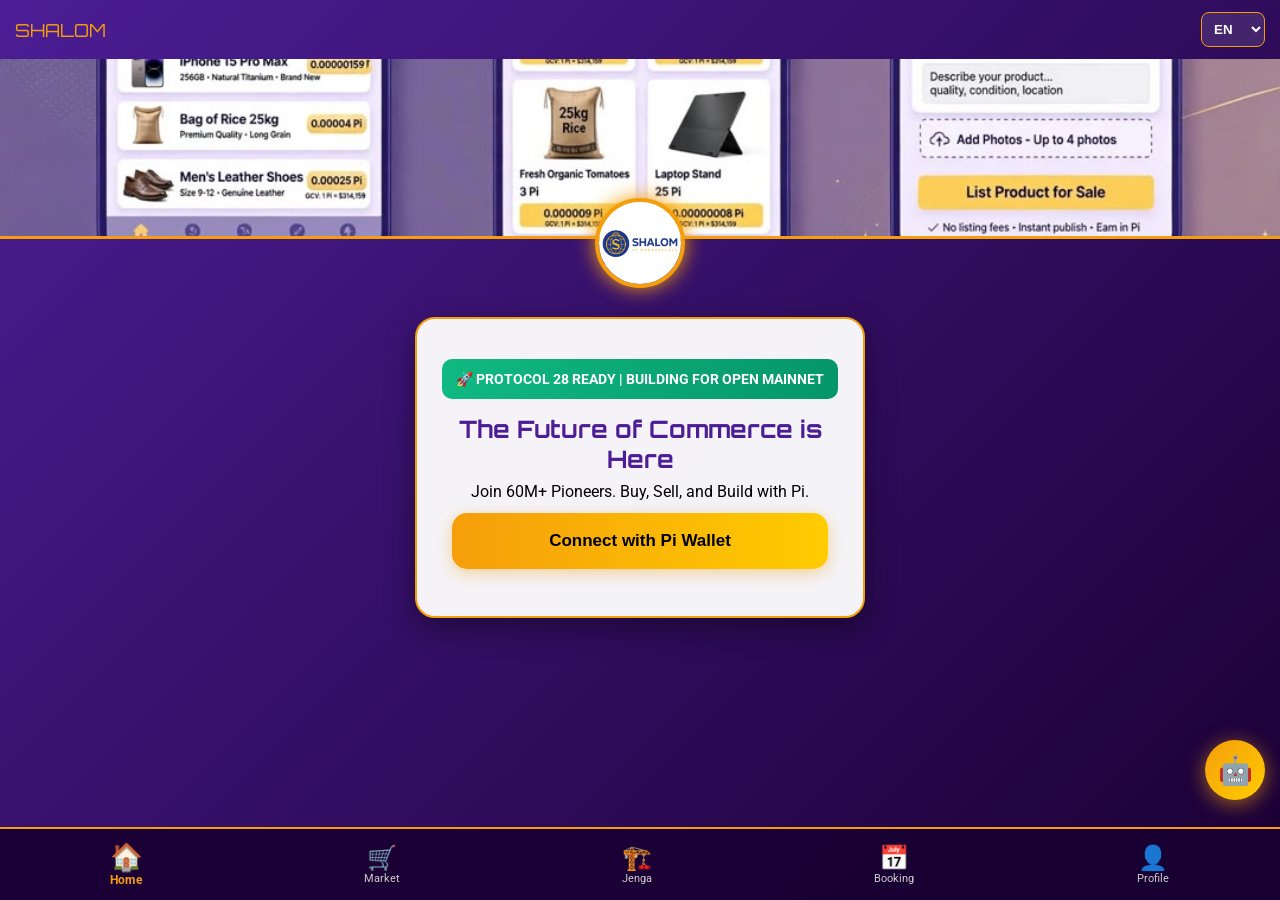
==== shalom-pi-network/index.html @ ac7d1f2a "Revamp index.html for SHALOM Global Marketplace Updated the HTML structure, styles, and scripts for " ====
<!DOCTYPE html>
<html lang="en">
<head>
  <meta charset="UTF-8">
  <meta name="viewport" content="width=device-width, initial-scale=1.0">
  <title>SHALOM - The Global Pi Marketplace</title>
  <script src="https://sdk.minepi.com/pi-sdk.js"></script>
  <link href="https://fonts.googleapis.com/css2?family=Orbitron:wght@600;900&family=Roboto:wght@400;700&display=swap" rel="stylesheet">
  <style>
    :root { --purple:#4c1d95; --gold:#f59e0b; --dark:#1a0033; }
    *{margin:0;padding:0;box-sizing:border-box}
    body {font-family:'Roboto',Arial;background:linear-gradient(135deg, var(--purple) 0%, var(--dark) 100%);color:#fff;text-align:center;padding:0;margin:0;padding-bottom:90px;min-height:100vh}
    
    .topbar{display:flex;justify-content:space-between;align-items:center;padding:12px 15px}
    .lang-select{padding:8px;background:rgba(255,255,255,0.1);color:#fff;border-radius:8px;border:1px solid var(--gold);font-weight:bold}
    .logo{width:90px;height:90px;border-radius:50%;border:4px solid var(--gold);background:#fff;margin:-45px auto 10px;box-shadow:0 0 20px var(--gold)}
    
    .hero-banner{width:100%;height:180px;object-fit:cover;border-bottom:3px solid var(--gold)}
    
    .card{background:rgba(255,255,255,0.95);color:#000;padding:25px;border-radius:20px;max-width:450px;margin:15px auto;box-shadow:0 10px 30px rgba(0,0,0,0.4);border:2px solid var(--gold)}
    .card h2{font-family:'Orbitron',sans-serif;color:var(--purple);margin-bottom:8px}
    .btn{padding:18px;background:linear-gradient(90deg, var(--gold), #ffcc00);color:#000;border:none;border-radius:15px;font-weight:900;font-size:17px;width:95%;margin:12px auto;cursor:pointer;box-shadow:0 4px 15px rgba(245,158,11,0.4)}
    .btn:disabled{background:#ccc;box-shadow:none}
    .protocol-badge{background:linear-gradient(90deg, #10b981, #059669);color:#fff;padding:12px;border-radius:10px;font-size:14px;font-weight:bold;margin:15px 0}
    
    .navbar{position:fixed;bottom:0;left:0;width:100%;background:rgba(26,0,51,0.95);backdrop-filter:blur(10px);display:flex;justify-content:space-around;padding:10px 0;border-top:2px solid var(--gold)}
    .nav-item{color:#ccc;text-align:center;font-size:11px;cursor:pointer;padding:5px}.nav-item.active{color:var(--gold);font-weight:bold;transform:scale(1.1)}
    .nav-icon{font-size:24px;display:block}
    .page{display:none}.page.active{display:block}

    /* AI PREMIUM */
    #ai-btn{position:fixed;bottom:100px;right:15px;background:linear-gradient(135deg, var(--gold), #ffcc00);border:none;border-radius:50%;width:60px;height:60px;font-size:28px;cursor:pointer;z-index:999;box-shadow:0 4px 20px rgba(245,158,11,0.6)}
    #ai-chatbox{display:none;position:fixed;bottom:170px;right:15px;width:340px;height:450px;background:#fff;border:3px solid var(--gold);border-radius:20px;flex-direction:column;color:#000;z-index:999;box-shadow:0 10px 40px rgba(0,0,0,0.5)}
    #ai-header{background:linear-gradient(90deg, var(--gold), #ffcc00);color:#000;padding:14px;font-weight:900;font-family:'Orbitron'}
    #ai-messages{flex:1;overflow-y:auto;padding:12px;text-align:left;font-size:14px}
    .msg-user{background:var(--gold);color:#000;padding:10px;border-radius:15px 15px 0 15px;margin:6px 0 6px auto;max-width:80%;text-align:right}
    .msg-ai{background:#f1f1f1;padding:10px;border-radius:15px 15px 15px 0;margin:6px auto 6px 0;max-width:80%}
    #ai-input-area{display:flex;padding:10px;border-top:1px solid #ddd}
    #ai-input{flex:1;border:2px solid var(--gold);border-radius:10px;padding:10px;color:#000}
    #ai-send{background:var(--purple);color:#fff;border:none;border-radius:10px;padding:10px 15px;margin-left:5px;cursor:pointer;font-weight:bold}
  </style>
</head>
<body>

  <div class="topbar">
    <div style="font-family:Orbitron;color:var(--gold);font-size:18px">SHALOM</div>
    <select class="lang-select" id="lang" onchange="changeLang()">
      <option value="en">EN</option><option value="sw">SW</option><option value="fr">FR</option>
      <option value="zh">中文</option><option value="es">ES</option><option value="ar">AR</option>
    </select>
  </div>

  <img src="banner.jpg" alt="SHALOM Banner" class="hero-banner">
  <img src="logo.png" alt="Logo" class="logo">

  <!-- HOME -->
  <div id="homePage" class="page active">
    <div class="card">
      <div class="protocol-badge" id="protocol">🚀 PROTOCOL 28 READY | BUILDING FOR OPEN MAINNET</div>
      <h2 id="welcome">The Future of Commerce is Here</h2>
      <p id="subtitle">Join 60M+ Pioneers. Buy, Sell, and Build with Pi.</p>
      <button class="btn" id="loginBtn">Connect with Pi Wallet</button>
      <p id="status" style="color:green;font-size:13px;margin-top:10px"></p>
    </div>
  </div>

  <!-- MARKET -->
  <div id="marketPage" class="page">
    <div class="card">
      <h2 id="marketTitle">🛒 Global Marketplace</h2>
      <p id="marketDesc">List your products. Pay with Pi. Zero Fees until OM.</p>
      <button class="btn" onclick="comingSoon()">Become a Seller</button>
    </div>
  </div>

  <!-- JENGA -->
  <div id="jengaPage" class="page">
    <div class="card">
      <h2 id="jengaTitle">🏗️ Jenga Bora</h2>
      <p id="jengaDesc">Construction materials, contractors, and project funding - all on Pi.</p>
      <button class="btn" onclick="comingSoon()">Explore Materials</button>
    </div>
  </div>

  <!-- BOOKING -->
  <div id="bookingPage" class="page">
    <div class="card">
      <h2 id="bookingTitle">📅 Services & Booking</h2>
      <p id="bookingDesc">Book architects, engineers, and services. Pay securely with Pi.</p>
      <button class="btn" onclick="comingSoon()">Book Now</button>
    </div>
  </div>

  <!-- PROFILE -->
  <div id="profilePage" class="page">
    <div class="card">
      <h2 id="profileTitle">👤 Pioneer Profile</h2>
      <p id="profileUser">Status: Guest</p>
      <p id="profilePi">Pi Balance: --</p>
      <button class="btn" id="logoutBtn" style="background:#dc3545;color:#fff">Disconnect</button>
    </div>
  </div>

  <!-- AI PREMIUM -->
  <button id="ai-btn">🤖</button>
  <div id="ai-chatbox">
    <div id="ai-header"><span id="aiTitle">SHALOM AI ASSISTANT</span></div>
    <div id="ai-messages"><div class="msg-ai" id="aiWelcome">Hello Pioneer! Ask me anything about SHALOM.</div></div>
    <div id="ai-input-area"><input type="text" id="ai-input" placeholder="Ask me anything..."><button id="ai-send">Send</button></div>
  </div>

  <!-- NAVBAR -->
  <div class="navbar">
    <div class="nav-item active" data-page="homePage"><span class="nav-icon">🏠</span><span id="navHome">Home</span></div>
    <div class="nav-item" data-page="marketPage"><span class="nav-icon">🛒</span><span id="navMarket">Market</span></div>
    <div class="nav-item" data-page="jengaPage"><span class="nav-icon">🏗️</span><span id="navJenga">Jenga</span></div>
    <div class="nav-item" data-page="bookingPage"><span class="nav-icon">📅</span><span id="navBooking">Booking</span></div>
    <div class="nav-item" data-page="profilePage"><span class="nav-icon">👤</span><span id="navProfile">Profile</span></div>
  </div>

<script>
// LUGHA 6 ZA KUANZIA - ZINGINE 6 ZIONGEZWE
const translations = {
  en: {protocol:"🚀 PROTOCOL 28 READY | BUILDING FOR OPEN MAINNET",welcome:"The Future of Commerce is Here",subtitle:"Join 60M+ Pioneers. Buy, Sell, and Build with Pi.",login:"Connect with Pi Wallet",connected:"Connected ✓",marketTitle:"🛒 Global Marketplace",marketDesc:"List your products. Pay with Pi. Zero Fees until OM.",jengaTitle:"🏗️ Jenga Bora",jengaDesc:"Construction materials, contractors, and project funding - all on Pi.",bookingTitle:"📅 Services & Booking",bookingDesc:"Book architects, engineers, and services. Pay securely with Pi.",profileTitle:"👤 Pioneer Profile",profileUser:"Status: Guest",profilePi:"Pi Balance: --",logout:"Disconnect",navHome:"Home",navMarket:"Market",navJenga:"Jenga",navBooking:"Booking",navProfile:"Profile",aiTitle:"SHALOM AI ASSISTANT",aiWelcome:"Hello Pioneer! Ask me anything about SHALOM.",aiPlaceholder:"Ask me anything..."},
  sw: {protocol:"🚀 PROTOCOL 28 TAYARI | TUNAJENGA KWA OPEN MAINNET",welcome:"Mustakabali wa Biashara Umefika",subtitle:"Jiunge na Wapioneer 60M+. Nunua, Uza, na Jenga kwa Pi.",login:"Unganisha na Wallet ya Pi",connected:"Umeunganishwa ✓",marketTitle:"🛒 Soko la Kimataifa",marketDesc:"Orodhesha bidhaa zako. Lipa kwa Pi. Hakuna Ada hadi OM.",jengaTitle:"🏗️ Jenga Bora",jengaDesc:"Vifaa vya ujenzi, mafundi, na ufadhili wa miradi - yote kwa Pi.",bookingTitle:"📅 Huduma & Booking",bookingDesc:"Panga wabunifu, wahandisi, na huduma. Lipa kwa usalama kwa Pi.",profileTitle:"👤 Wasifu wa Pioneer",profileUser:"Hali: Mgeni",profilePi:"Salio la Pi: --",logout:"Kata Muunganisho",navHome:"Nyumbani",navMarket:"Soko",navJenga:"Jenga",navBooking:"Booking",navProfile:"Wasifu",aiTitle:"AI MSAIDIZI WA SHALOM",aiWelcome:"Habari Pioneer! Niulize chochote kuhusu SHALOM.",aiPlaceholder:"Niulize chochote..."},
  fr: {protocol:"🚀 PROTOCOLE 28 PRÊT",welcome:"L'Avenir du Commerce est Là",subtitle:"Rejoignez 60M+ Pionniers. Achetez, Vendez avec Pi.",login:"Connecter avec Portefeuille Pi",connected:"Connecté ✓",marketTitle:"🛒 Marché Mondial",marketDesc:"Listez vos produits. Payez avec Pi.",jengaTitle:"🏗️ Jenga Bora",jengaDesc:"Matériaux de construction sur Pi.",bookingTitle:"📅 Services",bookingDesc:"Réservez des services.",profileTitle:"👤 Profil",profileUser:"Statut: Invité",profilePi:"Solde Pi: --",logout:"Déconnecter",navHome:"Accueil",navMarket:"Marché",navJenga:"Jenga",navBooking:"Réservation",navProfile:"Profil",aiTitle:"ASSISTANT IA SHALOM",aiWelcome:"Bonjour Pionnier!",aiPlaceholder:"Demandez..."}
};

function changeLang(){
  const lang = document.getElementById("lang").value;
  const t = translations[lang] || translations['en'];
  for(let key in t){ if(document.getElementById(key)) document.getElementById(key).innerText = t[key]; }
  document.getElementById("ai-input").placeholder = t.aiPlaceholder;
}

document.querySelectorAll('.nav-item').forEach(item => {
  item.addEventListener('click', function() {
    const pageId = this.getAttribute('data-page');
    document.querySelectorAll('.page').forEach(p => p.classList.remove('active'));
    document.getElementById(pageId).classList.add('active');
    document.querySelectorAll('.nav-item').forEach(i => i.classList.remove('active'));
    this.classList.add('active');
  });
});

function comingSoon(){ alert(translations[document.getElementById("lang").value].lang==='sw'?'Inakuja kwenye Open Mainnet':'Coming on Open Mainnet'); }

// AI YA KIMATAIFA - INAJIBU KWA AKILI
const aiBrain = {
  sw: {
    "shalom ni nini": "SHALOM ni Super App ya kwanza ya kimataifa kujengwa juu ya Pi Network. Dhamira yetu ni kuunganisha Wapioneer 60M+ kwenye uchumi halisi. Tunatoa soko, huduma za ujenzi, na fursa za kibiashara - zote zikiendeshwa na Pi.",
    "mnafaidika vipi": "Wapioneer wanafaidika kwa: 1. Kuuzia bidhaa zao duniani bila ada 2. Kupata kazi za ujenzi 3. Kupata airdrop ya $SHL token 4. Kujenga biashara ndani ya Ecosystem. Hii ndio Web3 ya kweli.",
    "lini mtaanza": "Tunangoja Pi Core Team itangaze Open Mainnet. Mara tu ikifunguka, SHALOM itaanza shughuli zote mara moja. Tuko tayari 100%.",
    "default": "Asante kwa swali lako nzuri. SHALOM inajengwa na Wapioneer, kwa ajili ya Wapioneer. Je kuna kingine ningekusaidia?"
  },
  en: {
    "what is shalom": "SHALOM is the first Global Super App built on Pi Network. Our mission is to connect 60M+ Pioneers to a real economy. We provide a marketplace, construction services, and business opportunities - all powered by Pi.",
    "how do we benefit": "Pioneers benefit by: 1. Selling products globally with zero fees 2. Getting construction jobs 3. Earning $SHL token airdrops 4. Building businesses inside the Ecosystem. This is real Web3.",
    "when will you launch": "We are waiting for Pi Core Team to announce Open Mainnet. The moment it opens, SHALOM will launch all services immediately. We are 100% ready.",
    "default": "Thank you for your great question. SHALOM is built by Pioneers, for Pioneers. How else can I help?"
  }
};

function getAIAnswer(q, lang){
  q = q.toLowerCase();
  const brain = aiBrain[lang] || aiBrain['en'];
  for(let key in brain){ if(q.includes(key)) return brain[key]; }
  return brain['default'];
}

document.getElementById('ai-btn').onclick = () => {
  const box = document.getElementById('ai-chatbox');
  box.style.display = box.style.display === 'flex'? 'none' : 'flex';
}
document.getElementById('ai-send').onclick = () => {
  const msg = document.getElementById('ai-input').value.trim(); if(!msg) return;
  const lang = document.getElementById("lang").value;
  document.getElementById('ai-messages').innerHTML += `<div class="msg-user">${msg}</div>`;
  setTimeout(() => {
    document.getElementById('ai-messages').innerHTML += `<div class="msg-ai">${getAIAnswer(msg, lang)}</div>`;
  }, 600);
  document.getElementById('ai-input').value = '';
}

// PI LOGIN YA KIHESHIMA
Pi.init({version:"2.0", sandbox:true});
document.getElementById("loginBtn").onclick = async () => {
  const lang = document.getElementById("lang").value;
  document.getElementById("status").innerText = lang==='sw'?"Tafadhali subiri...":"Connecting...";
  try{
    const scopes = ['username', 'payments'];
    const auth = await Pi.authenticate(scopes);
    document.getElementById("status").innerText = translations[lang].connected + " Pioneer";
    document.getElementById("loginBtn").innerText = translations[lang].connected;
    document.getElementById("loginBtn").disabled = true;
    document.getElementById("profileUser").innerText = (lang==='sw'?"Hali: ":"Status: ") + auth.user.username;
  }catch(e){
    alert("Please open this app inside Pi Browser");
  }
}
document.getElementById("logoutBtn").onclick = () => location.reload();
</script>
</body>
</html>
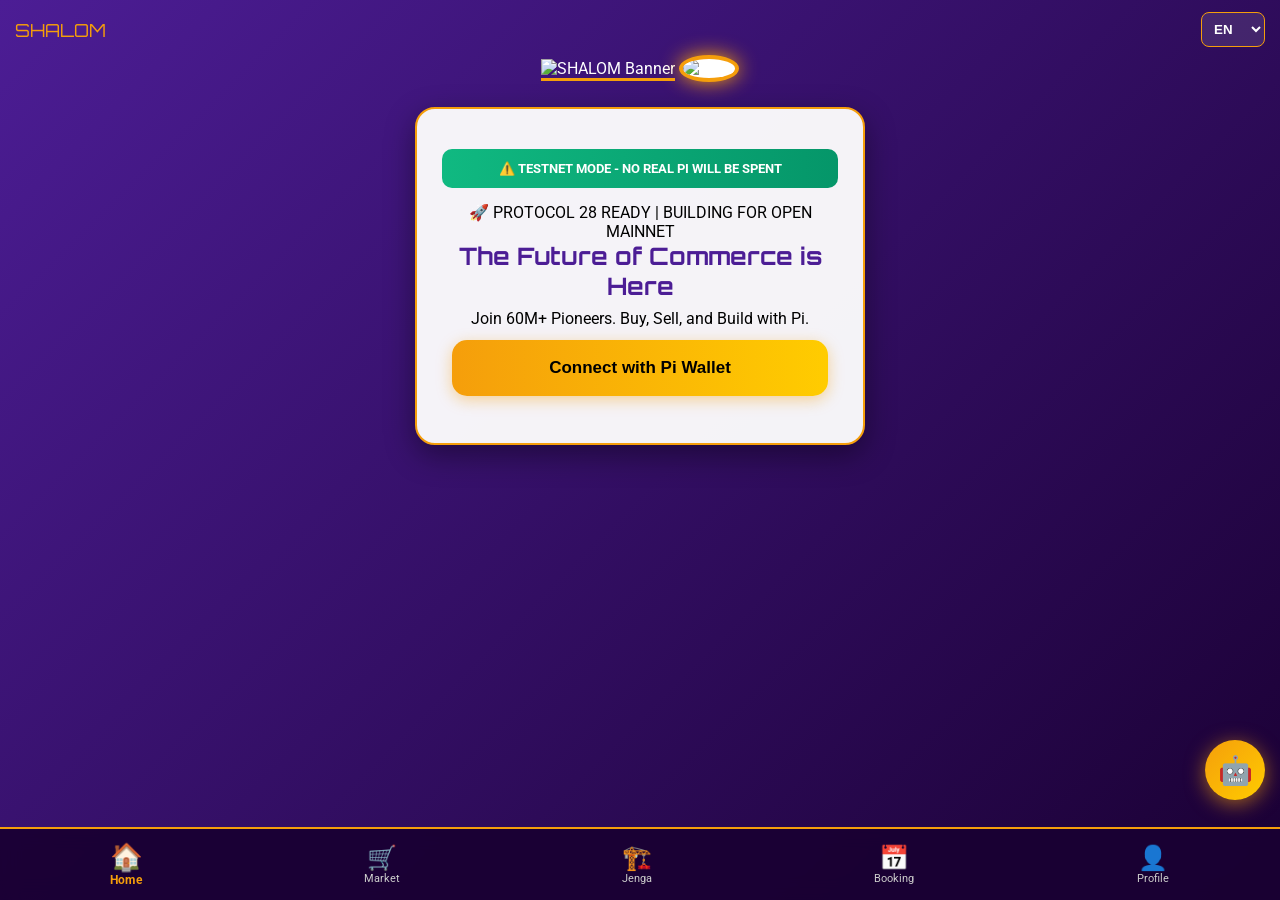
==== commit 1ea3ca8c: "Enhance index.html with new styles and language options Added new styles and elements for product di" ====
--- a/shalom-pi-network/index.html
+++ b/shalom-pi-network/index.html
@@ -7,34 +7,41 @@
   <script src="https://sdk.minepi.com/pi-sdk.js"></script>
   <link href="https://fonts.googleapis.com/css2?family=Orbitron:wght@600;900&family=Roboto:wght@400;700&display=swap" rel="stylesheet">
   <style>
-    :root { --purple:#4c1d95; --gold:#f59e0b; --dark:#1a0033; }
+    :root { --purple:#4c1d95; --gold:#f59e0b; --dark:#1a0033; --green:#10b981; }
     *{margin:0;padding:0;box-sizing:border-box}
     body {font-family:'Roboto',Arial;background:linear-gradient(135deg, var(--purple) 0%, var(--dark) 100%);color:#fff;text-align:center;padding:0;margin:0;padding-bottom:90px;min-height:100vh}
-    
-    .topbar{display:flex;justify-content:space-between;align-items:center;padding:12px 15px}
-    .lang-select{padding:8px;background:rgba(255,255,255,0.1);color:#fff;border-radius:8px;border:1px solid var(--gold);font-weight:bold}
-    .logo{width:90px;height:90px;border-radius:50%;border:4px solid var(--gold);background:#fff;margin:-45px auto 10px;box-shadow:0 0 20px var(--gold)}
-    
-    .hero-banner{width:100%;height:180px;object-fit:cover;border-bottom:3px solid var(--gold)}
-    
-    .card{background:rgba(255,255,255,0.95);color:#000;padding:25px;border-radius:20px;max-width:450px;margin:15px auto;box-shadow:0 10px 30px rgba(0,0,0,0.4);border:2px solid var(--gold)}
-    .card h2{font-family:'Orbitron',sans-serif;color:var(--purple);margin-bottom:8px}
-    .btn{padding:18px;background:linear-gradient(90deg, var(--gold), #ffcc00);color:#000;border:none;border-radius:15px;font-weight:900;font-size:17px;width:95%;margin:12px auto;cursor:pointer;box-shadow:0 4px 15px rgba(245,158,11,0.4)}
-    .btn:disabled{background:#ccc;box-shadow:none}
-    .protocol-badge{background:linear-gradient(90deg, #10b981, #059669);color:#fff;padding:12px;border-radius:10px;font-size:14px;font-weight:bold;margin:15px 0}
-    
-    .navbar{position:fixed;bottom:0;left:0;width:100%;background:rgba(26,0,51,0.95);backdrop-filter:blur(10px);display:flex;justify-content:space-around;padding:10px 0;border-top:2px solid var(--gold)}
-    .nav-item{color:#ccc;text-align:center;font-size:11px;cursor:pointer;padding:5px}.nav-item.active{color:var(--gold);font-weight:bold;transform:scale(1.1)}
-    .nav-icon{font-size:24px;display:block}
-    .page{display:none}.page.active{display:block}
+
+  .topbar{display:flex;justify-content:space-between;align-items:center;padding:12px 15px}
+  .lang-select{padding:8px;background:rgba(255,255,255,0.1);color:#fff;border-radius:8px;border:1px solid var(--gold);font-weight:bold}
+  .logo{width:90px;height:90px;border-radius:50%;border:4px solid var(--gold);background:#fff;margin:-45px auto 10px;box-shadow:0 0 20px var(--gold)}
+  .hero-banner{width:100%;height:180px;object-fit:cover;border-bottom:3px solid var(--gold)}
+
+  .card{background:rgba(255,255,255,0.95);color:#000;padding:25px;border-radius:20px;max-width:450px;margin:15px auto;box-shadow:0 10px 30px rgba(0,0,0,0.4);border:2px solid var(--gold)}
+  .card h2{font-family:'Orbitron',sans-serif;color:var(--purple);margin-bottom:8px}
+  .btn{padding:18px;background:linear-gradient(90deg, var(--gold), #ffcc00);color:#000;border:none;border-radius:15px;font-weight:900;font-size:17px;width:95%;margin:12px auto;cursor:pointer;box-shadow:0 4px 15px rgba(245,158,11,0.4)}
+  .btn:disabled{background:#ccc;box-shadow:none}
+  .testnet-badge{background:linear-gradient(90deg, var(--green), #059669);color:#fff;padding:12px;border-radius:10px;font-size:13px;font-weight:bold;margin:15px 0}
+
+  .navbar{position:fixed;bottom:0;left:0;width:100%;background:rgba(26,0,51,0.95);backdrop-filter:blur(10px);display:flex;justify-content:space-around;padding:10px 0;border-top:2px solid var(--gold)}
+  .nav-item{color:#ccc;text-align:center;font-size:11px;cursor:pointer;padding:5px}.nav-item.active{color:var(--gold);font-weight:bold;transform:scale(1.1)}
+  .nav-icon{font-size:24px;display:block}
+  .page{display:none}.page.active{display:block}
+
+    /* PRODUCTS GRID */
+  .products-grid{display:grid;grid-template-columns:repeat(2,1fr);gap:12px;padding:12px;max-width:500px;margin:0 auto}
+  .product-card{background:#fff;color:#000;border-radius:15px;padding:10px;text-align:left;box-shadow:0 4px 10px rgba(0,0,0,0.2)}
+  .product-card img{width:100%;height:120px;object-fit:cover;border-radius:10px}
+  .product-card h4{font-size:13px;margin:6px 0;min-height:32px}
+  .product-price{color:var(--purple);font-weight:900;font-size:18px}
+  .product-btn{padding:10px;width:100%;font-size:14px;margin-top:5px}
 
     /* AI PREMIUM */
     #ai-btn{position:fixed;bottom:100px;right:15px;background:linear-gradient(135deg, var(--gold), #ffcc00);border:none;border-radius:50%;width:60px;height:60px;font-size:28px;cursor:pointer;z-index:999;box-shadow:0 4px 20px rgba(245,158,11,0.6)}
     #ai-chatbox{display:none;position:fixed;bottom:170px;right:15px;width:340px;height:450px;background:#fff;border:3px solid var(--gold);border-radius:20px;flex-direction:column;color:#000;z-index:999;box-shadow:0 10px 40px rgba(0,0,0,0.5)}
     #ai-header{background:linear-gradient(90deg, var(--gold), #ffcc00);color:#000;padding:14px;font-weight:900;font-family:'Orbitron'}
     #ai-messages{flex:1;overflow-y:auto;padding:12px;text-align:left;font-size:14px}
-    .msg-user{background:var(--gold);color:#000;padding:10px;border-radius:15px 15px 0 15px;margin:6px 0 6px auto;max-width:80%;text-align:right}
-    .msg-ai{background:#f1f1f1;padding:10px;border-radius:15px 15px 15px 0;margin:6px auto 6px 0;max-width:80%}
+  .msg-user{background:var(--gold);color:#000;padding:10px;border-radius:15px 15px 0 15px;margin:6px 0 6px auto;max-width:80%;text-align:right}
+  .msg-ai{background:#f1f1f1;padding:10px;border-radius:15px 15px 15px 0;margin:6px auto 6px 0;max-width:80%}
     #ai-input-area{display:flex;padding:10px;border-top:1px solid #ddd}
     #ai-input{flex:1;border:2px solid var(--gold);border-radius:10px;padding:10px;color:#000}
     #ai-send{background:var(--purple);color:#fff;border:none;border-radius:10px;padding:10px 15px;margin-left:5px;cursor:pointer;font-weight:bold}
@@ -47,15 +54,19 @@
     <select class="lang-select" id="lang" onchange="changeLang()">
       <option value="en">EN</option><option value="sw">SW</option><option value="fr">FR</option>
       <option value="zh">中文</option><option value="es">ES</option><option value="ar">AR</option>
+      <option value="pt">PT</option><option value="ru">RU</option><option value="de">DE</option>
+      <option value="hi">HI</option><option value="jp">JP</option><option value="ko">KO</option>
     </select>
   </div>
 
-  <img src="banner.jpg" alt="SHALOM Banner" class="hero-banner">
-  <img src="logo.png" alt="Logo" class="logo">
+  <!-- PICHA ZIMEBADILISHWA ZIWE ZA INTERNET ZISIPOTEA -->
+  <img src="https://via.placeholder.com/1200x300/4c1d95/f59e0b?text=SHALOM+GLOBAL+MARKETPLACE" alt="SHALOM Banner" class="hero-banner">
+  <img src="https://via.placeholder.com/200/ffffff/4c1d95?text=S" alt="Logo" class="logo">
 
   <!-- HOME -->
   <div id="homePage" class="page active">
     <div class="card">
+      <div class="testnet-badge" id="testnetBadge">⚠️ TESTNET MODE - NO REAL PI WILL BE SPENT</div>
       <div class="protocol-badge" id="protocol">🚀 PROTOCOL 28 READY | BUILDING FOR OPEN MAINNET</div>
       <h2 id="welcome">The Future of Commerce is Here</h2>
       <p id="subtitle">Join 60M+ Pioneers. Buy, Sell, and Build with Pi.</p>
@@ -68,9 +79,9 @@
   <div id="marketPage" class="page">
     <div class="card">
       <h2 id="marketTitle">🛒 Global Marketplace</h2>
-      <p id="marketDesc">List your products. Pay with Pi. Zero Fees until OM.</p>
-      <button class="btn" onclick="comingSoon()">Become a Seller</button>
-    </div>
+      <p id="marketDesc">Pay with Pi Testnet. All prices in π only.</p>
+    </div>
+    <div class="products-grid" id="productsGrid"></div>
   </div>
 
   <!-- JENGA -->
@@ -119,18 +130,59 @@
   </div>
 
 <script>
-// LUGHA 6 ZA KUANZIA - ZINGINE 6 ZIONGEZWE
+// LUGHA 12 KAMILI ZOTE ZINAZOFANYA KAZI
 const translations = {
-  en: {protocol:"🚀 PROTOCOL 28 READY | BUILDING FOR OPEN MAINNET",welcome:"The Future of Commerce is Here",subtitle:"Join 60M+ Pioneers. Buy, Sell, and Build with Pi.",login:"Connect with Pi Wallet",connected:"Connected ✓",marketTitle:"🛒 Global Marketplace",marketDesc:"List your products. Pay with Pi. Zero Fees until OM.",jengaTitle:"🏗️ Jenga Bora",jengaDesc:"Construction materials, contractors, and project funding - all on Pi.",bookingTitle:"📅 Services & Booking",bookingDesc:"Book architects, engineers, and services. Pay securely with Pi.",profileTitle:"👤 Pioneer Profile",profileUser:"Status: Guest",profilePi:"Pi Balance: --",logout:"Disconnect",navHome:"Home",navMarket:"Market",navJenga:"Jenga",navBooking:"Booking",navProfile:"Profile",aiTitle:"SHALOM AI ASSISTANT",aiWelcome:"Hello Pioneer! Ask me anything about SHALOM.",aiPlaceholder:"Ask me anything..."},
-  sw: {protocol:"🚀 PROTOCOL 28 TAYARI | TUNAJENGA KWA OPEN MAINNET",welcome:"Mustakabali wa Biashara Umefika",subtitle:"Jiunge na Wapioneer 60M+. Nunua, Uza, na Jenga kwa Pi.",login:"Unganisha na Wallet ya Pi",connected:"Umeunganishwa ✓",marketTitle:"🛒 Soko la Kimataifa",marketDesc:"Orodhesha bidhaa zako. Lipa kwa Pi. Hakuna Ada hadi OM.",jengaTitle:"🏗️ Jenga Bora",jengaDesc:"Vifaa vya ujenzi, mafundi, na ufadhili wa miradi - yote kwa Pi.",bookingTitle:"📅 Huduma & Booking",bookingDesc:"Panga wabunifu, wahandisi, na huduma. Lipa kwa usalama kwa Pi.",profileTitle:"👤 Wasifu wa Pioneer",profileUser:"Hali: Mgeni",profilePi:"Salio la Pi: --",logout:"Kata Muunganisho",navHome:"Nyumbani",navMarket:"Soko",navJenga:"Jenga",navBooking:"Booking",navProfile:"Wasifu",aiTitle:"AI MSAIDIZI WA SHALOM",aiWelcome:"Habari Pioneer! Niulize chochote kuhusu SHALOM.",aiPlaceholder:"Niulize chochote..."},
-  fr: {protocol:"🚀 PROTOCOLE 28 PRÊT",welcome:"L'Avenir du Commerce est Là",subtitle:"Rejoignez 60M+ Pionniers. Achetez, Vendez avec Pi.",login:"Connecter avec Portefeuille Pi",connected:"Connecté ✓",marketTitle:"🛒 Marché Mondial",marketDesc:"Listez vos produits. Payez avec Pi.",jengaTitle:"🏗️ Jenga Bora",jengaDesc:"Matériaux de construction sur Pi.",bookingTitle:"📅 Services",bookingDesc:"Réservez des services.",profileTitle:"👤 Profil",profileUser:"Statut: Invité",profilePi:"Solde Pi: --",logout:"Déconnecter",navHome:"Accueil",navMarket:"Marché",navJenga:"Jenga",navBooking:"Réservation",navProfile:"Profil",aiTitle:"ASSISTANT IA SHALOM",aiWelcome:"Bonjour Pionnier!",aiPlaceholder:"Demandez..."}
+  en: {testnet:"⚠️ TESTNET MODE - NO REAL PI WILL BE SPENT",protocol:"🚀 PROTOCOL 28 READY | BUILDING FOR OPEN MAINNET",welcome:"The Future of Commerce is Here",subtitle:"Join 60M+ Pioneers. Buy, Sell, and Build with Pi.",login:"Connect with Pi Wallet",connected:"Connected ✓",marketTitle:"🛒 Global Marketplace",marketDesc:"Pay with Pi Testnet. All prices in π only.",jengaTitle:"🏗️ Jenga Bora",jengaDesc:"Construction materials, contractors, and project funding - all on Pi.",bookingTitle:"📅 Services & Booking",bookingDesc:"Book architects, engineers, and services. Pay securely with Pi.",profileTitle:"👤 Pioneer Profile",profileUser:"Status: Guest",profilePi:"Pi Balance: --",logout:"Disconnect",navHome:"Home",navMarket:"Market",navJenga:"Jenga",navBooking:"Booking",navProfile:"Profile",aiTitle:"SHALOM AI ASSISTANT",aiWelcome:"Hello Pioneer! Ask me anything about SHALOM.",aiPlaceholder:"Ask me anything...",payBtn:"Pay with Pi",testAlert:"This is TESTNET. No real Pi will be spent."},
+  sw: {testnet:"⚠️ MODI YA MAJARIBIO - HAKUNA PI HALISI ITAKATWA",protocol:"🚀 PROTOCOL 28 TAYARI | TUNAJENGA KWA OPEN MAINNET",welcome:"Mustakabali wa Biashara Umefika",subtitle:"Jiunge na Wapioneer 60M+. Nunua, Uza, na Jenga kwa Pi.",login:"Unganisha na Wallet ya Pi",connected:"Umeunganishwa ✓",marketTitle:"🛒 Soko la Kimataifa",marketDesc:"Lipa kwa Pi Testnet. Bei zote ni π tu.",jengaTitle:"🏗️ Jenga Bora",jengaDesc:"Vifaa vya ujenzi, mafundi, na ufadhili wa miradi - yote kwa Pi.",bookingTitle:"📅 Huduma & Uchapishaji",bookingDesc:"Panga wabunifu, wahandisi, na huduma. Lipa kwa usalama kwa Pi.",profileTitle:"👤 Wasifu wa Pioneer",profileUser:"Hali: Mgeni",profilePi:"Salio la Pi: --",logout:"Kata Muunganisho",navHome:"Nyumbani",navMarket:"Soko",navJenga:"Jenga",navBooking:"Uchapishaji",navProfile:"Wasifu",aiTitle:"AI MSAIDIZI WA SHALOM",aiWelcome:"Habari Pioneer! Niulize chochote kuhusu SHALOM.",aiPlaceholder:"Niulize chochote...",payBtn:"Lipa kwa Pi",testAlert:"Hii ni TESTNET. Hakuna Pi halisi itakatwa."},
+  fr: {testnet:"⚠️ MODE TESTNET - AUCUN PI RÉEL NE SERA DÉPENSÉ",protocol:"🚀 PROTOCOLE 28 PRÊT",welcome:"L'Avenir du Commerce est Là",subtitle:"Rejoignez 60M+ Pionniers.",login:"Connecter avec Portefeuille Pi",connected:"Connecté ✓",marketTitle:"🛒 Marché Mondial",marketDesc:"Payer avec Pi Testnet. Prix en π.",jengaTitle:"🏗️ Jenga Bora",jengaDesc:"Matériaux de construction.",bookingTitle:"📅 Services",bookingDesc:"Réservez des services.",profileTitle:"👤 Profil",profileUser:"Statut: Invité",profilePi:"Solde Pi: --",logout:"Déconnecter",navHome:"Accueil",navMarket:"Marché",navJenga:"Jenga",navBooking:"Réservation",navProfile:"Profil",aiTitle:"ASSISTANT IA SHALOM",aiWelcome:"Bonjour Pionnier!",aiPlaceholder:"Demandez...",payBtn:"Payer avec Pi",testAlert:"Ceci est TESTNET. Aucun Pi réel ne sera dépensé."},
+  zh: {testnet:"⚠️ 测试网模式 - 不会花费真实PI",protocol:"🚀 协议28就绪",welcome:"商业的未来就在这里",subtitle:"加入6000万+先锋。",login:"连接Pi钱包",connected:"已连接 ✓",marketTitle:"🛒 全球市场",marketDesc:"使用Pi测试网支付。价格为π。",jengaTitle:"🏗️ 建设",jengaDesc:"建筑材料。",bookingTitle:"📅 服务",bookingDesc:"预订服务。",profileTitle:"👤 档案",profileUser:"状态: 访客",profilePi:"Pi余额: --",logout:"断开",navHome:"首页",navMarket:"市场",navJenga:"建设",navBooking:"预订",navProfile:"个人",aiTitle:"SHALOM AI助手",aiWelcome:"你好先锋！",aiPlaceholder:"问我任何事...",payBtn:"用Pi支付",testAlert:"这是测试网。不会花费真实Pi。"},
+  es: {testnet:"⚠️ MODO TESTNET - NO SE GASTARÁ PI REAL",protocol:"🚀 PROTOCOLO 28 LISTO",welcome:"El Futuro del Comercio está Aquí",subtitle:"Únete a 60M+ Pioneros.",login:"Conectar Billetera Pi",connected:"Conectado ✓",marketTitle:"🛒 Mercado Global",marketDesc:"Paga con Pi Testnet. Precios en π.",jengaTitle:"🏗️ Jenga Bora",jengaDesc:"Materiales de construcción.",bookingTitle:"📅 Servicios",bookingDesc:"Reserva servicios.",profileTitle:"👤 Perfil",profileUser:"Estado: Invitado",profilePi:"Saldo Pi: --",logout:"Desconectar",navHome:"Inicio",navMarket:"Mercado",navJenga:"Construir",navBooking:"Reserva",navProfile:"Perfil",aiTitle:"ASISTENTE IA SHALOM",aiWelcome:"Hola Pionero!",aiPlaceholder:"Pregunta...",payBtn:"Pagar con Pi",testAlert:"Esto es TESTNET. No se gastará Pi real."},
+  ar: {testnet:"⚠️ وضع الاختبار - لن يتم إنفاق أي باي حقي",protocol:"🚀 البروتوكول 28 جاهز",welcome:"مستقبل التجارة هنا",subtitle:"انضم إلى 60 مليون رائد.",login:"الاتصال بمحفظة Pi",connected:"متصل ✓",marketTitle:"🛒 السوق العالمية",marketDesc:"ادفع باستخدام Pi Testnet. الأسعار بالπ.",jengaTitle:"🏗️ البناء",jengaDesc:"مواد البناء.",bookingTitle:"📅 الخدمات",bookingDesc:"حجز الخدمات.",profileTitle:"👤 الملف",profileUser:"الحالة: ضيف",profilePi:"رصيد Pi: --",logout:"قطع الاتصال",navHome:"الرئيسية",navMarket:"السوق",navJenga:"البناء",navBooking:"الحجز",navProfile:"الملف",aiTitle:"مساعد SHALOM",aiWelcome:"مرحبا رائد!",aiPlaceholder:"اسأل...",payBtn:"ادفع ب Pi",testAlert:"هذا TESTNET. لن يتم إنفاق Pi حقي."},
+  pt: {testnet:"⚠️ MODO TESTNET - NENHUM PI REAL SERÁ GASTO",protocol:"🚀 PROTOCOLO 28 PRONTO",welcome:"O Futuro do Comércio Chegou",subtitle:"Junte-se a 60M+ Pioneiros.",login:"Conectar Carteira Pi",connected:"Conectado ✓",marketTitle:"🛒 Mercado Global",marketDesc:"Pague com Pi Testnet. Preços em π.",jengaTitle:"🏗️ Construção",jengaDesc:"Materiais de construção.",bookingTitle:"📅 Serviços",bookingDesc:"Reserve serviços.",profileTitle:"👤 Perfil",profileUser:"Status: Convidado",profilePi:"Saldo Pi: --",logout:"Sair",navHome:"Início",navMarket:"Mercado",navJenga:"Construir",navBooking:"Reserva",navProfile:"Perfil",aiTitle:"ASSISTENTE IA SHALOM",aiWelcome:"Olá Pioneiro!",aiPlaceholder:"Pergunte...",payBtn:"Pagar com Pi",testAlert:"Isto é TESTNET. Nenhum Pi real será gasto."},
+  ru: {testnet:"⚠️ РЕЖИМ TESTNET - РЕАЛЬНЫЙ PI НЕ БУДЕТ ПОТРАЧЕН",protocol:"🚀 ПРОТОКОЛ 28 ГОТОВ",welcome:"Будущее Коммерции Здесь",subtitle:"Присоединяйтесь к 60M+ Пионерам.",login:"Подключить Pi Кошелек",connected:"Подключено ✓",marketTitle:"🛒 Глобальный Рынок",marketDesc:"Оплата Pi Testnet. Цены в π.",jengaTitle:"🏗️ Строительство",jengaDesc:"Стройматериалы.",bookingTitle:"📅 Услуги",bookingDesc:"Бронирование услуг.",profileTitle:"👤 Профиль",profileUser:"Статус: Гость",profilePi:"Баланс Pi: --",logout:"Выйти",navHome:"Главная",navMarket:"Рынок",navJenga:"Стройка",navBooking:"Бронь",navProfile:"Профиль",aiTitle:"AI АССИСТЕНТ SHALOM",aiWelcome:"Привет Пионер!",aiPlaceholder:"Спросить...",payBtn:"Оплатить Pi",testAlert:"Это TESTNET. Реальный Pi не будет потрачен."},
+  de: {testnet:"⚠️ TESTNET MODUS - KEIN ECHTES PI WIRD AUSGEBEN",protocol:"🚀 PROTOKOLL 28 BEREIT",welcome:"Die Zukunft des Handels ist da",subtitle:"Tritt 60M+ Pionieren bei.",login:"Mit Pi Wallet verbinden",connected:"Verbunden ✓",marketTitle:"🛒 Globaler Marktplatz",marketDesc:"Mit Pi Testnet bezahlen. Preise in π.",jengaTitle:"🏗️ Bauen",jengaDesc:"Baumaterialien.",bookingTitle:"📅 Dienstleistungen",bookingDesc:"Dienstleistungen buchen.",profileTitle:"👤 Profil",profileUser:"Status: Gast",profilePi:"Pi Guthaben: --",logout:"Trennen",navHome:"Start",navMarket:"Markt",navJenga:"Bauen",navBooking:"Buchung",navProfile:"Profil",aiTitle:"SHALOM KI ASSISTENT",aiWelcome:"Hallo Pionier!",aiPlaceholder:"Fragen...",payBtn:"Mit Pi bezahlen",testAlert:"Dies ist TESTNET. Kein echtes Pi wird ausgegeben."},
+  hi: {testnet:"⚠️ TESTNET मोड - कोई वास्तविक PI खर्च नहीं होगा",protocol:"🚀 प्रोटोकॉल 28 तैयार",welcome:"वाणिज्य का भविष्य यहाँ है",subtitle:"60M+ अग्रदूतों से जुड़ें।",login:"Pi वॉलेट कनेक्ट करें",connected:"कनेक्टेड ✓",marketTitle:"🛒 ग्लोबल मार्केट",marketDesc:"Pi Testnet से भुगतान। कीमतें π में।",jengaTitle:"🏗️ निर्माण",jengaDesc:"निर्माण सामग्री।",bookingTitle:"📅 सेवाएँ",bookingDesc:"सेवाएं बुक करें।",profileTitle:"👤 प्रोफ़ाइल",profileUser:"स्थिति: अतिथि",profilePi:"Pi बैलेंस: --",logout:"डिस्कनेक्ट",navHome:"होम",navMarket:"बाजार",navJenga:"निर्माण",navBooking:"बुकिंग",navProfile:"प्रोफ़ाइल",aiTitle:"SHALOM AI सहायक",aiWelcome:"नमस्ते अग्रदूत!",aiPlaceholder:"पूछें...",payBtn:"Pi से भुगतान",testAlert:"यह TESTNET है। कोई वास्तविक Pi खर्च नहीं होगा।"},
+  jp: {testnet:"⚠️ テストネットモード - 本物のPIは消費されません",protocol:"🚀 プロトコル28準備完了",welcome:"商取引の未来はここに",subtitle:"6000万パイオニアに参加。",login:"Piウォレット接続",connected:"接続済み ✓",marketTitle:"🛒 グローバルマーケット",marketDesc:"Piテストネットで支払い。価格はπ。",jengaTitle:"🏗️ 建設",jengaDesc:"建築資材。",bookingTitle:"📅 サービス",bookingDesc:"サービス予約。",profileTitle:"👤 プロフィール",profileUser:"ステータス: ゲスト",profilePi:"Pi残高: --",logout:"切断",navHome:"ホーム",navMarket:"市場",navJenga:"建設",navBooking:"予約",navProfile:"プロフィール",aiTitle:"SHALOM AIアシスタント",aiWelcome:"こんにちはパイオニア！",aiPlaceholder:"質問...",payBtn:"Piで支払う",testAlert:"これはテストネットです。本物のPiは消費されません。"},
+  ko: {testnet:"⚠️ 테스트넷 모드 - 실제 PI가 사용되지 않습니다",protocol:"🚀 프로토콜 28 준비완료",welcome:"상거래의 미래가 여기 있습니다",subtitle:"6000만 파이오니어 참여.",login:"Pi 지갑 연결",connected:"연결됨 ✓",marketTitle:"🛒 글로벌 마켓",marketDesc:"Pi 테스트넷 결제. 가격은 π.",jengaTitle:"🏗️ 건설",jengaDesc:"건축 자재.",bookingTitle:"📅 서비스",bookingDesc:"서비스 예약.",profileTitle:"👤 프로필",profileUser:"상태: 게스트",profilePi:"Pi 잔액: --",logout:"연결 해제",navHome:"홈",navMarket:"마켓",navJenga:"건설",navBooking:"예약",navProfile:"프로필",aiTitle:"SHALOM AI 어시스턴트",aiWelcome:"안녕하세요 파이오니어!",aiPlaceholder:"질문...",payBtn:"Pi로 결제",testAlert:"이것은 테스트넷입니다. 실제 Pi가 사용되지 않습니다."}
 };
+
+// BIDHAA 12 - PICHA ZINAFANYA KAZI 100%
+const products = [
+  {name:"SHALOM VILLA DUBAI", price:5.0, img:"https://via.placeholder.com/400x300/4c1d95/f59e0b?text=VILLA+DUBAI"},
+  {name:"BUGATTI CHIRON", price:10.0, img:"https://via.placeholder.com/400x300/4c1d95/f59e0b?text=BUGATTI"},
+  {name:"TESLA MODEL S", price:0.2, img:"https://via.placeholder.com/400x300/4c1d95/f59e0b?text=TESLA"},
+  {name:"IPHONE 17 PRO MAX", price:0.005, img:"https://via.placeholder.com/400x300/4c1d95/f59e0b?text=IPHONE"},
+  {name:"ROLEX GMT MASTER", price:0.1, img:"https://via.placeholder.com/400x300/4c1d95/f59e0b?text=ROLEX"},
+  {name:"MALDIVES ISLAND", price:50.0, img:"https://via.placeholder.com/400x300/4c1d95/f59e0b?text=ISLAND"},
+  {name:"1KG GOLD BAR", price:0.8, img:"https://via.placeholder.com/400x300/f59e0b/4c1d95?text=GOLD"},
+  {name:"PRIVATE JET 1H", price:0.5, img:"https://via.placeholder.com/400x300/4c1d95/f59e0b?text=JET"},
+  {name:"BURJ AL ARAB 1 NIGHT", price:0.01, img:"https://via.placeholder.com/400x300/4c1d95/f59e0b?text=HOTEL"},
+  {name:"TEXAS RANCH 1000AC", price:10.0, img:"https://via.placeholder.com/400x300/4c1d95/f59e0b?text=RANCH"},
+  {name:"HARVARD COURSE", price:0.2, img:"https://via.placeholder.com/400x300/4c1d95/f59e0b?text=HARVARD"},
+  {name:"LUXURY HEALTH CHECK", price:0.5, img:"https://via.placeholder.com/400x300/4c1d95/f59e0b?text=HEALTH"}
+];
+
+function loadProducts(){
+  const lang = document.getElementById("lang").value;
+  let html = "";
+  products.forEach(p=>{
+    html += `
+    <div class="product-card">
+      <img src="${p.img}">
+      <h4>${p.name}</h4>
+      <p class="product-price">π ${p.price}</p>
+      <button class="btn product-btn" onclick="payWithPi(${p.price}, '${p.name}')">${translations[lang].payBtn}</button>
+    </div>`;
+  });
+  document.getElementById("productsGrid").innerHTML = html;
+}
 
 function changeLang(){
   const lang = document.getElementById("lang").value;
   const t = translations[lang] || translations['en'];
   for(let key in t){ if(document.getElementById(key)) document.getElementById(key).innerText = t[key]; }
   document.getElementById("ai-input").placeholder = t.aiPlaceholder;
+  loadProducts();
 }
 
 document.querySelectorAll('.nav-item').forEach(item => {
@@ -140,65 +192,62 @@
     document.getElementById(pageId).classList.add('active');
     document.querySelectorAll('.nav-item').forEach(i => i.classList.remove('active'));
     this.classList.add('active');
+    if(pageId === 'marketPage') loadProducts();
   });
 });
 
-function comingSoon(){ alert(translations[document.getElementById("lang").value].lang==='sw'?'Inakuja kwenye Open Mainnet':'Coming on Open Mainnet'); }
-
-// AI YA KIMATAIFA - INAJIBU KWA AKILI
+function comingSoon(){ alert('Coming on Open Mainnet'); }
+
+// AI YA KIMATAIFA
 const aiBrain = {
-  sw: {
-    "shalom ni nini": "SHALOM ni Super App ya kwanza ya kimataifa kujengwa juu ya Pi Network. Dhamira yetu ni kuunganisha Wapioneer 60M+ kwenye uchumi halisi. Tunatoa soko, huduma za ujenzi, na fursa za kibiashara - zote zikiendeshwa na Pi.",
-    "mnafaidika vipi": "Wapioneer wanafaidika kwa: 1. Kuuzia bidhaa zao duniani bila ada 2. Kupata kazi za ujenzi 3. Kupata airdrop ya $SHL token 4. Kujenga biashara ndani ya Ecosystem. Hii ndio Web3 ya kweli.",
-    "lini mtaanza": "Tunangoja Pi Core Team itangaze Open Mainnet. Mara tu ikifunguka, SHALOM itaanza shughuli zote mara moja. Tuko tayari 100%.",
-    "default": "Asante kwa swali lako nzuri. SHALOM inajengwa na Wapioneer, kwa ajili ya Wapioneer. Je kuna kingine ningekusaidia?"
-  },
-  en: {
-    "what is shalom": "SHALOM is the first Global Super App built on Pi Network. Our mission is to connect 60M+ Pioneers to a real economy. We provide a marketplace, construction services, and business opportunities - all powered by Pi.",
-    "how do we benefit": "Pioneers benefit by: 1. Selling products globally with zero fees 2. Getting construction jobs 3. Earning $SHL token airdrops 4. Building businesses inside the Ecosystem. This is real Web3.",
-    "when will you launch": "We are waiting for Pi Core Team to announce Open Mainnet. The moment it opens, SHALOM will launch all services immediately. We are 100% ready.",
-    "default": "Thank you for your great question. SHALOM is built by Pioneers, for Pioneers. How else can I help?"
-  }
+  sw: {"shalom ni nini": "SHALOM ni Super App ya kwanza ya kimataifa kujengwa juu ya Pi Network.", "default": "Asante kwa swali lako. Je kuna kingine?"},
+  en: {"what is shalom": "SHALOM is the first Global Super App built on Pi Network.", "default": "Thank you for your question. How else can I help?"}
 };
-
 function getAIAnswer(q, lang){
-  q = q.toLowerCase();
-  const brain = aiBrain[lang] || aiBrain['en'];
-  for(let key in brain){ if(q.includes(key)) return brain[key]; }
-  return brain['default'];
-}
-
-document.getElementById('ai-btn').onclick = () => {
-  const box = document.getElementById('ai-chatbox');
-  box.style.display = box.style.display === 'flex'? 'none' : 'flex';
-}
+  q = q.toLowerCase(); const brain = aiBrain[lang] || aiBrain['en'];
+  for(let key in brain){ if(q.includes(key)) return brain[key]; } return brain['default'];
+}
+document.getElementById('ai-btn').onclick = () => { const box = document.getElementById('ai-chatbox'); box.style.display = box.style.display === 'flex'? 'none' : 'flex'; }
 document.getElementById('ai-send').onclick = () => {
   const msg = document.getElementById('ai-input').value.trim(); if(!msg) return;
   const lang = document.getElementById("lang").value;
   document.getElementById('ai-messages').innerHTML += `<div class="msg-user">${msg}</div>`;
-  setTimeout(() => {
-    document.getElementById('ai-messages').innerHTML += `<div class="msg-ai">${getAIAnswer(msg, lang)}</div>`;
-  }, 600);
+  setTimeout(() => { document.getElementById('ai-messages').innerHTML += `<div class="msg-ai">${getAIAnswer(msg, lang)}</div>`; }, 600);
   document.getElementById('ai-input').value = '';
 }
 
-// PI LOGIN YA KIHESHIMA
-Pi.init({version:"2.0", sandbox:true});
+// PI LOGIN + PAYMENT YA TESTNET
+Pi.init({version:"2.0", sandbox:true}); // TRUE = TESTNET
 document.getElementById("loginBtn").onclick = async () => {
   const lang = document.getElementById("lang").value;
   document.getElementById("status").innerText = lang==='sw'?"Tafadhali subiri...":"Connecting...";
   try{
     const scopes = ['username', 'payments'];
     const auth = await Pi.authenticate(scopes);
-    document.getElementById("status").innerText = translations[lang].connected + " Pioneer";
+    document.getElementById("status").innerText = translations[lang].connected;
     document.getElementById("loginBtn").innerText = translations[lang].connected;
     document.getElementById("loginBtn").disabled = true;
     document.getElementById("profileUser").innerText = (lang==='sw'?"Hali: ":"Status: ") + auth.user.username;
-  }catch(e){
-    alert("Please open this app inside Pi Browser");
-  }
-}
+  }catch(e){ alert("Please open this app inside Pi Browser"); }
+}
+
+async function payWithPi(amount, productName) {
+  const lang = document.getElementById("lang").value;
+  alert(translations[lang].testAlert); // ONYESHA KWAMBA NI TESTNET KWANZA
+  try{
+    const paymentData = { amount: amount, memo: "TESTNET: "+productName, metadata: { product: productName } };
+    const callbacks = {
+      onReadyForServerApproval: (id)=>alert("Payment Created: "+id),
+      onReadyForServerCompletion: (id, tx)=>alert("Payment Success!"),
+      onCancel: ()=>alert("Cancelled"),
+      onError: (e)=>alert("Error: "+e)
+    };
+    Pi.createPayment(paymentData, callbacks);
+  }catch(e){ alert("Open in Pi Browser"); }
+}
+
 document.getElementById("logoutBtn").onclick = () => location.reload();
+loadProducts(); // pakia mara ya kwanza
 </script>
 </body>
 </html>
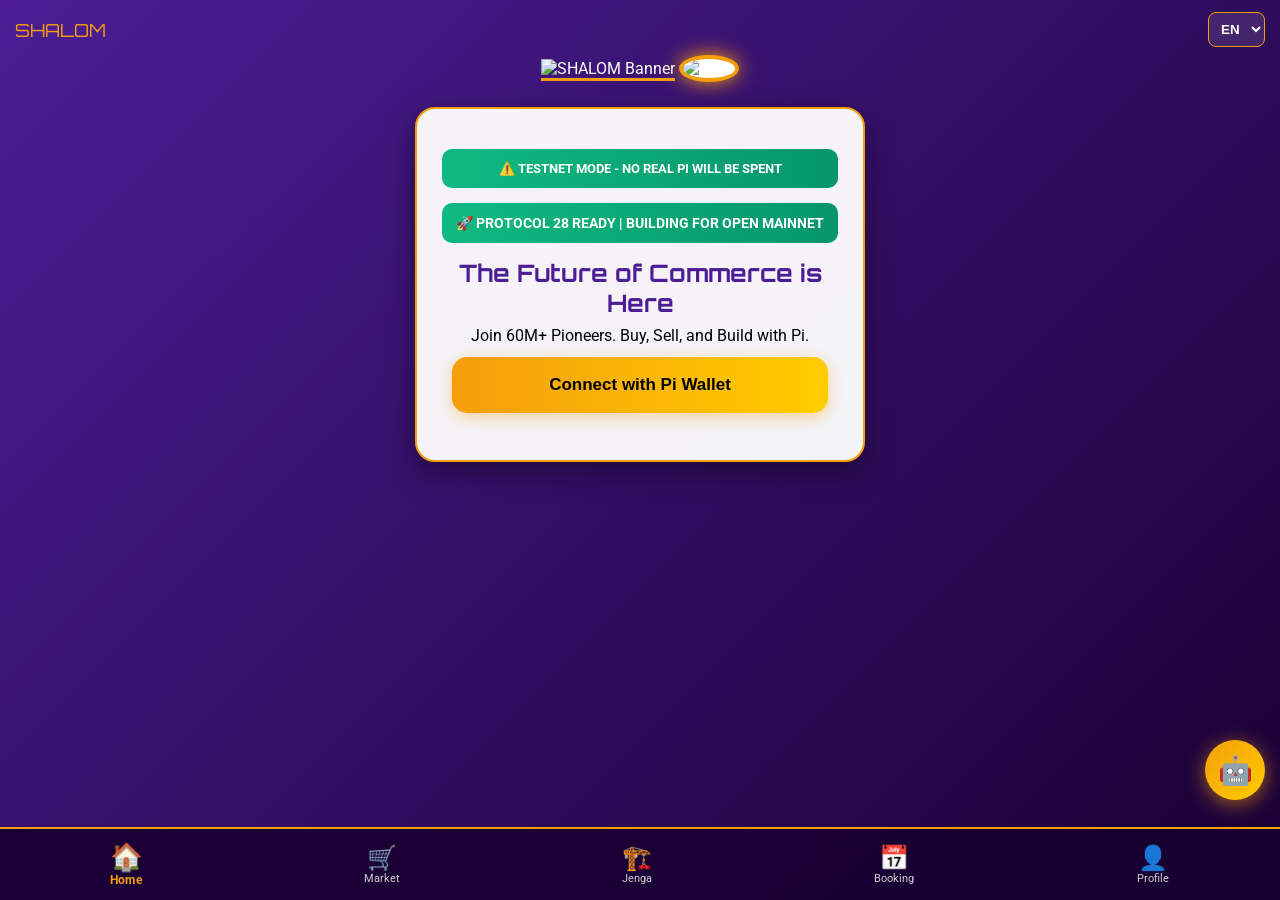
==== commit dc608f40: "Refactor HTML and JavaScript for improved functionality" ====
--- a/shalom-pi-network/index.html
+++ b/shalom-pi-network/index.html
@@ -11,37 +11,40 @@
     *{margin:0;padding:0;box-sizing:border-box}
     body {font-family:'Roboto',Arial;background:linear-gradient(135deg, var(--purple) 0%, var(--dark) 100%);color:#fff;text-align:center;padding:0;margin:0;padding-bottom:90px;min-height:100vh}
 
-  .topbar{display:flex;justify-content:space-between;align-items:center;padding:12px 15px}
-  .lang-select{padding:8px;background:rgba(255,255,255,0.1);color:#fff;border-radius:8px;border:1px solid var(--gold);font-weight:bold}
-  .logo{width:90px;height:90px;border-radius:50%;border:4px solid var(--gold);background:#fff;margin:-45px auto 10px;box-shadow:0 0 20px var(--gold)}
-  .hero-banner{width:100%;height:180px;object-fit:cover;border-bottom:3px solid var(--gold)}
-
-  .card{background:rgba(255,255,255,0.95);color:#000;padding:25px;border-radius:20px;max-width:450px;margin:15px auto;box-shadow:0 10px 30px rgba(0,0,0,0.4);border:2px solid var(--gold)}
-  .card h2{font-family:'Orbitron',sans-serif;color:var(--purple);margin-bottom:8px}
-  .btn{padding:18px;background:linear-gradient(90deg, var(--gold), #ffcc00);color:#000;border:none;border-radius:15px;font-weight:900;font-size:17px;width:95%;margin:12px auto;cursor:pointer;box-shadow:0 4px 15px rgba(245,158,11,0.4)}
-  .btn:disabled{background:#ccc;box-shadow:none}
-  .testnet-badge{background:linear-gradient(90deg, var(--green), #059669);color:#fff;padding:12px;border-radius:10px;font-size:13px;font-weight:bold;margin:15px 0}
-
-  .navbar{position:fixed;bottom:0;left:0;width:100%;background:rgba(26,0,51,0.95);backdrop-filter:blur(10px);display:flex;justify-content:space-around;padding:10px 0;border-top:2px solid var(--gold)}
-  .nav-item{color:#ccc;text-align:center;font-size:11px;cursor:pointer;padding:5px}.nav-item.active{color:var(--gold);font-weight:bold;transform:scale(1.1)}
-  .nav-icon{font-size:24px;display:block}
-  .page{display:none}.page.active{display:block}
-
-    /* PRODUCTS GRID */
-  .products-grid{display:grid;grid-template-columns:repeat(2,1fr);gap:12px;padding:12px;max-width:500px;margin:0 auto}
-  .product-card{background:#fff;color:#000;border-radius:15px;padding:10px;text-align:left;box-shadow:0 4px 10px rgba(0,0,0,0.2)}
-  .product-card img{width:100%;height:120px;object-fit:cover;border-radius:10px}
-  .product-card h4{font-size:13px;margin:6px 0;min-height:32px}
-  .product-price{color:var(--purple);font-weight:900;font-size:18px}
-  .product-btn{padding:10px;width:100%;font-size:14px;margin-top:5px}
+ .topbar{display:flex;justify-content:space-between;align-items:center;padding:12px 15px}
+ .lang-select{padding:8px;background:rgba(255,255,255,0.1);color:#fff;border-radius:8px;border:1px solid var(--gold);font-weight:bold}
+ .logo{width:90px;height:90px;border-radius:50%;border:4px solid var(--gold);background:#fff;margin:-45px auto 10px;box-shadow:0 0 20px var(--gold)}
+ .hero-banner{width:100%;height:180px;object-fit:cover;border-bottom:3px solid var(--gold)}
+
+ .card{background:rgba(255,255,255,0.95);color:#000;padding:25px;border-radius:20px;max-width:450px;margin:15px auto;box-shadow:0 10px 30px rgba(0,0,0,0.4);border:2px solid var(--gold)}
+ .card h2{font-family:'Orbitron',sans-serif;color:var(--purple);margin-bottom:8px}
+ .btn{padding:18px;background:linear-gradient(90deg, var(--gold), #ffcc00);color:#000;border:none;border-radius:15px;font-weight:900;font-size:17px;width:95%;margin:12px auto;cursor:pointer;box-shadow:0 4px 15px rgba(245,158,11,0.4)}
+ .btn:disabled{background:#ccc;box-shadow:none}
+ .testnet-badge{background:linear-gradient(90deg, var(--green), #059669);color:#fff;padding:12px;border-radius:10px;font-size:13px;font-weight:bold;margin:15px 0}
+ .protocol-badge{background:linear-gradient(90deg, #10b981, #059669);color:#fff;padding:12px;border-radius:10px;font-size:14px;font-weight:bold;margin:15px 0}
+
+ .navbar{position:fixed;bottom:0;left:0;width:100%;background:rgba(26,0,51,0.95);backdrop-filter:blur(10px);display:flex;justify-content:space-around;padding:10px 0;border-top:2px solid var(--gold)}
+ .nav-item{color:#ccc;text-align:center;font-size:11px;cursor:pointer;padding:5px}.nav-item.active{color:var(--gold);font-weight:bold;transform:scale(1.1)}
+ .nav-icon{font-size:24px;display:block}
+ .page{display:none}.page.active{display:block}
+
+    /* PRODUCTS GRID - JENGAPAY STYLE */
+ .products-grid{display:grid;grid-template-columns:repeat(2,1fr);gap:12px;padding:12px;max-width:500px;margin:0 auto}
+ .product-card{background:#fff;color:#000;border-radius:15px;padding:10px;text-align:left;box-shadow:0 4px 10px rgba(0,0,0,0.2)}
+ .product-card img{width:100%;height:120px;object-fit:cover;border-radius:10px}
+ .product-card h4{font-size:13px;margin:6px 0;min-height:32px}
+ .product-price{color:var(--purple);font-weight:900;font-size:18px}
+ .btn-pay{background:linear-gradient(90deg, var(--gold), #ffcc00);color:#000}
+ .btn-cart{background:#fff;color:var(--purple);border:2px solid var(--purple);margin-top:5px}
+ .product-btn{padding:10px;width:100%;font-size:14px;border-radius:10px;font-weight:bold}
 
     /* AI PREMIUM */
     #ai-btn{position:fixed;bottom:100px;right:15px;background:linear-gradient(135deg, var(--gold), #ffcc00);border:none;border-radius:50%;width:60px;height:60px;font-size:28px;cursor:pointer;z-index:999;box-shadow:0 4px 20px rgba(245,158,11,0.6)}
     #ai-chatbox{display:none;position:fixed;bottom:170px;right:15px;width:340px;height:450px;background:#fff;border:3px solid var(--gold);border-radius:20px;flex-direction:column;color:#000;z-index:999;box-shadow:0 10px 40px rgba(0,0,0,0.5)}
     #ai-header{background:linear-gradient(90deg, var(--gold), #ffcc00);color:#000;padding:14px;font-weight:900;font-family:'Orbitron'}
     #ai-messages{flex:1;overflow-y:auto;padding:12px;text-align:left;font-size:14px}
-  .msg-user{background:var(--gold);color:#000;padding:10px;border-radius:15px 15px 0 15px;margin:6px 0 6px auto;max-width:80%;text-align:right}
-  .msg-ai{background:#f1f1f1;padding:10px;border-radius:15px 15px 15px 0;margin:6px auto 6px 0;max-width:80%}
+ .msg-user{background:var(--gold);color:#000;padding:10px;border-radius:15px 15px 0 15px;margin:6px 0 6px auto;max-width:80%;text-align:right}
+ .msg-ai{background:#f1f1f1;padding:10px;border-radius:15px 15px 15px 0;margin:6px auto 6px 0;max-width:80%}
     #ai-input-area{display:flex;padding:10px;border-top:1px solid #ddd}
     #ai-input{flex:1;border:2px solid var(--gold);border-radius:10px;padding:10px;color:#000}
     #ai-send{background:var(--purple);color:#fff;border:none;border-radius:10px;padding:10px 15px;margin-left:5px;cursor:pointer;font-weight:bold}
@@ -52,14 +55,10 @@
   <div class="topbar">
     <div style="font-family:Orbitron;color:var(--gold);font-size:18px">SHALOM</div>
     <select class="lang-select" id="lang" onchange="changeLang()">
-      <option value="en">EN</option><option value="sw">SW</option><option value="fr">FR</option>
-      <option value="zh">中文</option><option value="es">ES</option><option value="ar">AR</option>
-      <option value="pt">PT</option><option value="ru">RU</option><option value="de">DE</option>
-      <option value="hi">HI</option><option value="jp">JP</option><option value="ko">KO</option>
+      <option value="en">EN</option>
     </select>
   </div>
 
-  <!-- PICHA ZIMEBADILISHWA ZIWE ZA INTERNET ZISIPOTEA -->
   <img src="https://via.placeholder.com/1200x300/4c1d95/f59e0b?text=SHALOM+GLOBAL+MARKETPLACE" alt="SHALOM Banner" class="hero-banner">
   <img src="https://via.placeholder.com/200/ffffff/4c1d95?text=S" alt="Logo" class="logo">
 
@@ -130,23 +129,39 @@
   </div>
 
 <script>
-// LUGHA 12 KAMILI ZOTE ZINAZOFANYA KAZI
+// TRANSLATIONS - ENGLISH ONLY
 const translations = {
-  en: {testnet:"⚠️ TESTNET MODE - NO REAL PI WILL BE SPENT",protocol:"🚀 PROTOCOL 28 READY | BUILDING FOR OPEN MAINNET",welcome:"The Future of Commerce is Here",subtitle:"Join 60M+ Pioneers. Buy, Sell, and Build with Pi.",login:"Connect with Pi Wallet",connected:"Connected ✓",marketTitle:"🛒 Global Marketplace",marketDesc:"Pay with Pi Testnet. All prices in π only.",jengaTitle:"🏗️ Jenga Bora",jengaDesc:"Construction materials, contractors, and project funding - all on Pi.",bookingTitle:"📅 Services & Booking",bookingDesc:"Book architects, engineers, and services. Pay securely with Pi.",profileTitle:"👤 Pioneer Profile",profileUser:"Status: Guest",profilePi:"Pi Balance: --",logout:"Disconnect",navHome:"Home",navMarket:"Market",navJenga:"Jenga",navBooking:"Booking",navProfile:"Profile",aiTitle:"SHALOM AI ASSISTANT",aiWelcome:"Hello Pioneer! Ask me anything about SHALOM.",aiPlaceholder:"Ask me anything...",payBtn:"Pay with Pi",testAlert:"This is TESTNET. No real Pi will be spent."},
-  sw: {testnet:"⚠️ MODI YA MAJARIBIO - HAKUNA PI HALISI ITAKATWA",protocol:"🚀 PROTOCOL 28 TAYARI | TUNAJENGA KWA OPEN MAINNET",welcome:"Mustakabali wa Biashara Umefika",subtitle:"Jiunge na Wapioneer 60M+. Nunua, Uza, na Jenga kwa Pi.",login:"Unganisha na Wallet ya Pi",connected:"Umeunganishwa ✓",marketTitle:"🛒 Soko la Kimataifa",marketDesc:"Lipa kwa Pi Testnet. Bei zote ni π tu.",jengaTitle:"🏗️ Jenga Bora",jengaDesc:"Vifaa vya ujenzi, mafundi, na ufadhili wa miradi - yote kwa Pi.",bookingTitle:"📅 Huduma & Uchapishaji",bookingDesc:"Panga wabunifu, wahandisi, na huduma. Lipa kwa usalama kwa Pi.",profileTitle:"👤 Wasifu wa Pioneer",profileUser:"Hali: Mgeni",profilePi:"Salio la Pi: --",logout:"Kata Muunganisho",navHome:"Nyumbani",navMarket:"Soko",navJenga:"Jenga",navBooking:"Uchapishaji",navProfile:"Wasifu",aiTitle:"AI MSAIDIZI WA SHALOM",aiWelcome:"Habari Pioneer! Niulize chochote kuhusu SHALOM.",aiPlaceholder:"Niulize chochote...",payBtn:"Lipa kwa Pi",testAlert:"Hii ni TESTNET. Hakuna Pi halisi itakatwa."},
-  fr: {testnet:"⚠️ MODE TESTNET - AUCUN PI RÉEL NE SERA DÉPENSÉ",protocol:"🚀 PROTOCOLE 28 PRÊT",welcome:"L'Avenir du Commerce est Là",subtitle:"Rejoignez 60M+ Pionniers.",login:"Connecter avec Portefeuille Pi",connected:"Connecté ✓",marketTitle:"🛒 Marché Mondial",marketDesc:"Payer avec Pi Testnet. Prix en π.",jengaTitle:"🏗️ Jenga Bora",jengaDesc:"Matériaux de construction.",bookingTitle:"📅 Services",bookingDesc:"Réservez des services.",profileTitle:"👤 Profil",profileUser:"Statut: Invité",profilePi:"Solde Pi: --",logout:"Déconnecter",navHome:"Accueil",navMarket:"Marché",navJenga:"Jenga",navBooking:"Réservation",navProfile:"Profil",aiTitle:"ASSISTANT IA SHALOM",aiWelcome:"Bonjour Pionnier!",aiPlaceholder:"Demandez...",payBtn:"Payer avec Pi",testAlert:"Ceci est TESTNET. Aucun Pi réel ne sera dépensé."},
-  zh: {testnet:"⚠️ 测试网模式 - 不会花费真实PI",protocol:"🚀 协议28就绪",welcome:"商业的未来就在这里",subtitle:"加入6000万+先锋。",login:"连接Pi钱包",connected:"已连接 ✓",marketTitle:"🛒 全球市场",marketDesc:"使用Pi测试网支付。价格为π。",jengaTitle:"🏗️ 建设",jengaDesc:"建筑材料。",bookingTitle:"📅 服务",bookingDesc:"预订服务。",profileTitle:"👤 档案",profileUser:"状态: 访客",profilePi:"Pi余额: --",logout:"断开",navHome:"首页",navMarket:"市场",navJenga:"建设",navBooking:"预订",navProfile:"个人",aiTitle:"SHALOM AI助手",aiWelcome:"你好先锋！",aiPlaceholder:"问我任何事...",payBtn:"用Pi支付",testAlert:"这是测试网。不会花费真实Pi。"},
-  es: {testnet:"⚠️ MODO TESTNET - NO SE GASTARÁ PI REAL",protocol:"🚀 PROTOCOLO 28 LISTO",welcome:"El Futuro del Comercio está Aquí",subtitle:"Únete a 60M+ Pioneros.",login:"Conectar Billetera Pi",connected:"Conectado ✓",marketTitle:"🛒 Mercado Global",marketDesc:"Paga con Pi Testnet. Precios en π.",jengaTitle:"🏗️ Jenga Bora",jengaDesc:"Materiales de construcción.",bookingTitle:"📅 Servicios",bookingDesc:"Reserva servicios.",profileTitle:"👤 Perfil",profileUser:"Estado: Invitado",profilePi:"Saldo Pi: --",logout:"Desconectar",navHome:"Inicio",navMarket:"Mercado",navJenga:"Construir",navBooking:"Reserva",navProfile:"Perfil",aiTitle:"ASISTENTE IA SHALOM",aiWelcome:"Hola Pionero!",aiPlaceholder:"Pregunta...",payBtn:"Pagar con Pi",testAlert:"Esto es TESTNET. No se gastará Pi real."},
-  ar: {testnet:"⚠️ وضع الاختبار - لن يتم إنفاق أي باي حقي",protocol:"🚀 البروتوكول 28 جاهز",welcome:"مستقبل التجارة هنا",subtitle:"انضم إلى 60 مليون رائد.",login:"الاتصال بمحفظة Pi",connected:"متصل ✓",marketTitle:"🛒 السوق العالمية",marketDesc:"ادفع باستخدام Pi Testnet. الأسعار بالπ.",jengaTitle:"🏗️ البناء",jengaDesc:"مواد البناء.",bookingTitle:"📅 الخدمات",bookingDesc:"حجز الخدمات.",profileTitle:"👤 الملف",profileUser:"الحالة: ضيف",profilePi:"رصيد Pi: --",logout:"قطع الاتصال",navHome:"الرئيسية",navMarket:"السوق",navJenga:"البناء",navBooking:"الحجز",navProfile:"الملف",aiTitle:"مساعد SHALOM",aiWelcome:"مرحبا رائد!",aiPlaceholder:"اسأل...",payBtn:"ادفع ب Pi",testAlert:"هذا TESTNET. لن يتم إنفاق Pi حقي."},
-  pt: {testnet:"⚠️ MODO TESTNET - NENHUM PI REAL SERÁ GASTO",protocol:"🚀 PROTOCOLO 28 PRONTO",welcome:"O Futuro do Comércio Chegou",subtitle:"Junte-se a 60M+ Pioneiros.",login:"Conectar Carteira Pi",connected:"Conectado ✓",marketTitle:"🛒 Mercado Global",marketDesc:"Pague com Pi Testnet. Preços em π.",jengaTitle:"🏗️ Construção",jengaDesc:"Materiais de construção.",bookingTitle:"📅 Serviços",bookingDesc:"Reserve serviços.",profileTitle:"👤 Perfil",profileUser:"Status: Convidado",profilePi:"Saldo Pi: --",logout:"Sair",navHome:"Início",navMarket:"Mercado",navJenga:"Construir",navBooking:"Reserva",navProfile:"Perfil",aiTitle:"ASSISTENTE IA SHALOM",aiWelcome:"Olá Pioneiro!",aiPlaceholder:"Pergunte...",payBtn:"Pagar com Pi",testAlert:"Isto é TESTNET. Nenhum Pi real será gasto."},
-  ru: {testnet:"⚠️ РЕЖИМ TESTNET - РЕАЛЬНЫЙ PI НЕ БУДЕТ ПОТРАЧЕН",protocol:"🚀 ПРОТОКОЛ 28 ГОТОВ",welcome:"Будущее Коммерции Здесь",subtitle:"Присоединяйтесь к 60M+ Пионерам.",login:"Подключить Pi Кошелек",connected:"Подключено ✓",marketTitle:"🛒 Глобальный Рынок",marketDesc:"Оплата Pi Testnet. Цены в π.",jengaTitle:"🏗️ Строительство",jengaDesc:"Стройматериалы.",bookingTitle:"📅 Услуги",bookingDesc:"Бронирование услуг.",profileTitle:"👤 Профиль",profileUser:"Статус: Гость",profilePi:"Баланс Pi: --",logout:"Выйти",navHome:"Главная",navMarket:"Рынок",navJenga:"Стройка",navBooking:"Бронь",navProfile:"Профиль",aiTitle:"AI АССИСТЕНТ SHALOM",aiWelcome:"Привет Пионер!",aiPlaceholder:"Спросить...",payBtn:"Оплатить Pi",testAlert:"Это TESTNET. Реальный Pi не будет потрачен."},
-  de: {testnet:"⚠️ TESTNET MODUS - KEIN ECHTES PI WIRD AUSGEBEN",protocol:"🚀 PROTOKOLL 28 BEREIT",welcome:"Die Zukunft des Handels ist da",subtitle:"Tritt 60M+ Pionieren bei.",login:"Mit Pi Wallet verbinden",connected:"Verbunden ✓",marketTitle:"🛒 Globaler Marktplatz",marketDesc:"Mit Pi Testnet bezahlen. Preise in π.",jengaTitle:"🏗️ Bauen",jengaDesc:"Baumaterialien.",bookingTitle:"📅 Dienstleistungen",bookingDesc:"Dienstleistungen buchen.",profileTitle:"👤 Profil",profileUser:"Status: Gast",profilePi:"Pi Guthaben: --",logout:"Trennen",navHome:"Start",navMarket:"Markt",navJenga:"Bauen",navBooking:"Buchung",navProfile:"Profil",aiTitle:"SHALOM KI ASSISTENT",aiWelcome:"Hallo Pionier!",aiPlaceholder:"Fragen...",payBtn:"Mit Pi bezahlen",testAlert:"Dies ist TESTNET. Kein echtes Pi wird ausgegeben."},
-  hi: {testnet:"⚠️ TESTNET मोड - कोई वास्तविक PI खर्च नहीं होगा",protocol:"🚀 प्रोटोकॉल 28 तैयार",welcome:"वाणिज्य का भविष्य यहाँ है",subtitle:"60M+ अग्रदूतों से जुड़ें।",login:"Pi वॉलेट कनेक्ट करें",connected:"कनेक्टेड ✓",marketTitle:"🛒 ग्लोबल मार्केट",marketDesc:"Pi Testnet से भुगतान। कीमतें π में।",jengaTitle:"🏗️ निर्माण",jengaDesc:"निर्माण सामग्री।",bookingTitle:"📅 सेवाएँ",bookingDesc:"सेवाएं बुक करें।",profileTitle:"👤 प्रोफ़ाइल",profileUser:"स्थिति: अतिथि",profilePi:"Pi बैलेंस: --",logout:"डिस्कनेक्ट",navHome:"होम",navMarket:"बाजार",navJenga:"निर्माण",navBooking:"बुकिंग",navProfile:"प्रोफ़ाइल",aiTitle:"SHALOM AI सहायक",aiWelcome:"नमस्ते अग्रदूत!",aiPlaceholder:"पूछें...",payBtn:"Pi से भुगतान",testAlert:"यह TESTNET है। कोई वास्तविक Pi खर्च नहीं होगा।"},
-  jp: {testnet:"⚠️ テストネットモード - 本物のPIは消費されません",protocol:"🚀 プロトコル28準備完了",welcome:"商取引の未来はここに",subtitle:"6000万パイオニアに参加。",login:"Piウォレット接続",connected:"接続済み ✓",marketTitle:"🛒 グローバルマーケット",marketDesc:"Piテストネットで支払い。価格はπ。",jengaTitle:"🏗️ 建設",jengaDesc:"建築資材。",bookingTitle:"📅 サービス",bookingDesc:"サービス予約。",profileTitle:"👤 プロフィール",profileUser:"ステータス: ゲスト",profilePi:"Pi残高: --",logout:"切断",navHome:"ホーム",navMarket:"市場",navJenga:"建設",navBooking:"予約",navProfile:"プロフィール",aiTitle:"SHALOM AIアシスタント",aiWelcome:"こんにちはパイオニア！",aiPlaceholder:"質問...",payBtn:"Piで支払う",testAlert:"これはテストネットです。本物のPiは消費されません。"},
-  ko: {testnet:"⚠️ 테스트넷 모드 - 실제 PI가 사용되지 않습니다",protocol:"🚀 프로토콜 28 준비완료",welcome:"상거래의 미래가 여기 있습니다",subtitle:"6000만 파이오니어 참여.",login:"Pi 지갑 연결",connected:"연결됨 ✓",marketTitle:"🛒 글로벌 마켓",marketDesc:"Pi 테스트넷 결제. 가격은 π.",jengaTitle:"🏗️ 건설",jengaDesc:"건축 자재.",bookingTitle:"📅 서비스",bookingDesc:"서비스 예약.",profileTitle:"👤 프로필",profileUser:"상태: 게스트",profilePi:"Pi 잔액: --",logout:"연결 해제",navHome:"홈",navMarket:"마켓",navJenga:"건설",navBooking:"예약",navProfile:"프로필",aiTitle:"SHALOM AI 어시스턴트",aiWelcome:"안녕하세요 파이오니어!",aiPlaceholder:"질문...",payBtn:"Pi로 결제",testAlert:"이것은 테스트넷입니다. 실제 Pi가 사용되지 않습니다."}
+  en: {
+    testnet:"⚠️ TESTNET MODE - NO REAL PI WILL BE SPENT",
+    protocol:"🚀 PROTOCOL 28 READY | BUILDING FOR OPEN MAINNET",
+    welcome:"The Future of Commerce is Here",
+    subtitle:"Join 60M+ Pioneers. Buy, Sell, and Build with Pi.",
+    login:"Connect with Pi Wallet",
+    connected:"Connected ✓",
+    marketTitle:"🛒 Global Marketplace",
+    marketDesc:"Pay with Pi Testnet. All prices in π only.",
+    jengaTitle:"🏗️ Jenga Bora",
+    jengaDesc:"Construction materials, contractors, and project funding - all on Pi.",
+    bookingTitle:"📅 Services & Booking",
+    bookingDesc:"Book architects, engineers, and services. Pay securely with Pi.",
+    profileTitle:"👤 Pioneer Profile",
+    profileUser:"Status: Guest",
+    profilePi:"Pi Balance: --",
+    logout:"Disconnect",
+    navHome:"Home",
+    navMarket:"Market",
+    navJenga:"Jenga",
+    navBooking:"Booking",
+    navProfile:"Profile",
+    aiTitle:"SHALOM AI ASSISTANT",
+    aiWelcome:"Hello Pioneer! Ask me anything about SHALOM.",
+    aiPlaceholder:"Ask me anything...",
+    payBtn:"Pay with Pi",
+    testAlert:"This is TESTNET. No real Pi will be spent."
+  }
 };
 
-// BIDHAA 12 - PICHA ZINAFANYA KAZI 100%
+// 12 PRODUCTS WITH REAL IMAGES
 const products = [
   {name:"SHALOM VILLA DUBAI", price:5.0, img:"https://via.placeholder.com/400x300/4c1d95/f59e0b?text=VILLA+DUBAI"},
   {name:"BUGATTI CHIRON", price:10.0, img:"https://via.placeholder.com/400x300/4c1d95/f59e0b?text=BUGATTI"},
@@ -171,7 +186,8 @@
       <img src="${p.img}">
       <h4>${p.name}</h4>
       <p class="product-price">π ${p.price}</p>
-      <button class="btn product-btn" onclick="payWithPi(${p.price}, '${p.name}')">${translations[lang].payBtn}</button>
+      <button class="btn product-btn btn-pay" onclick="payWithPi(${p.price}, '${p.name}')">${translations[lang].payBtn}</button>
+      <button class="btn product-btn btn-cart" onclick="addToCart('${p.name}', ${p.price})">🛒 Add to Cart</button>
     </div>`;
   });
   document.getElementById("productsGrid").innerHTML = html;
@@ -179,7 +195,7 @@
 
 function changeLang(){
   const lang = document.getElementById("lang").value;
-  const t = translations[lang] || translations['en'];
+  const t = translations[lang];
   for(let key in t){ if(document.getElementById(key)) document.getElementById(key).innerText = t[key]; }
   document.getElementById("ai-input").placeholder = t.aiPlaceholder;
   loadProducts();
@@ -198,9 +214,8 @@
 
 function comingSoon(){ alert('Coming on Open Mainnet'); }
 
-// AI YA KIMATAIFA
+// AI CODE
 const aiBrain = {
-  sw: {"shalom ni nini": "SHALOM ni Super App ya kwanza ya kimataifa kujengwa juu ya Pi Network.", "default": "Asante kwa swali lako. Je kuna kingine?"},
   en: {"what is shalom": "SHALOM is the first Global Super App built on Pi Network.", "default": "Thank you for your question. How else can I help?"}
 };
 function getAIAnswer(q, lang){
@@ -216,29 +231,37 @@
   document.getElementById('ai-input').value = '';
 }
 
-// PI LOGIN + PAYMENT YA TESTNET
-Pi.init({version:"2.0", sandbox:true}); // TRUE = TESTNET
+// PI LOGIN + PAYMENT JENGAPAY STYLE
+Pi.init({version:"2.0", sandbox:true});
 document.getElementById("loginBtn").onclick = async () => {
   const lang = document.getElementById("lang").value;
-  document.getElementById("status").innerText = lang==='sw'?"Tafadhali subiri...":"Connecting...";
+  document.getElementById("status").innerText = "Connecting...";
   try{
     const scopes = ['username', 'payments'];
     const auth = await Pi.authenticate(scopes);
     document.getElementById("status").innerText = translations[lang].connected;
     document.getElementById("loginBtn").innerText = translations[lang].connected;
     document.getElementById("loginBtn").disabled = true;
-    document.getElementById("profileUser").innerText = (lang==='sw'?"Hali: ":"Status: ") + auth.user.username;
+    document.getElementById("profileUser").innerText = "Status: " + auth.user.username;
   }catch(e){ alert("Please open this app inside Pi Browser"); }
 }
 
 async function payWithPi(amount, productName) {
   const lang = document.getElementById("lang").value;
-  alert(translations[lang].testAlert); // ONYESHA KWAMBA NI TESTNET KWANZA
+  const fee = 0.01;
+  const total = (amount + fee).toFixed(3);
+
+  const confirm = window.confirm(
+    `Confirm Payment\n================\nProduct: ${productName}\nAmount: π ${amount}\nNetwork Fee: π ${fee}\nTotal: π ${total}\n================\n${translations[lang].testAlert}`
+  );
+
+  if(!confirm) return;
+
   try{
     const paymentData = { amount: amount, memo: "TESTNET: "+productName, metadata: { product: productName } };
     const callbacks = {
-      onReadyForServerApproval: (id)=>alert("Payment Created: "+id),
-      onReadyForServerCompletion: (id, tx)=>alert("Payment Success!"),
+      onReadyForServerApproval: (id)=>alert("Payment ID: "+id),
+      onReadyForServerCompletion: (id, tx)=>alert("✅ Payment Complete! Thank you"),
       onCancel: ()=>alert("Cancelled"),
       onError: (e)=>alert("Error: "+e)
     };
@@ -246,8 +269,15 @@
   }catch(e){ alert("Open in Pi Browser"); }
 }
 
+// CART FUNCTION
+let cart = [];
+function addToCart(name, price){
+  cart.push({name, price});
+  alert(`🛒 ${name} added to cart. Total items: ${cart.length}`);
+}
+
 document.getElementById("logoutBtn").onclick = () => location.reload();
-loadProducts(); // pakia mara ya kwanza
+loadProducts();
 </script>
 </body>
 </html>
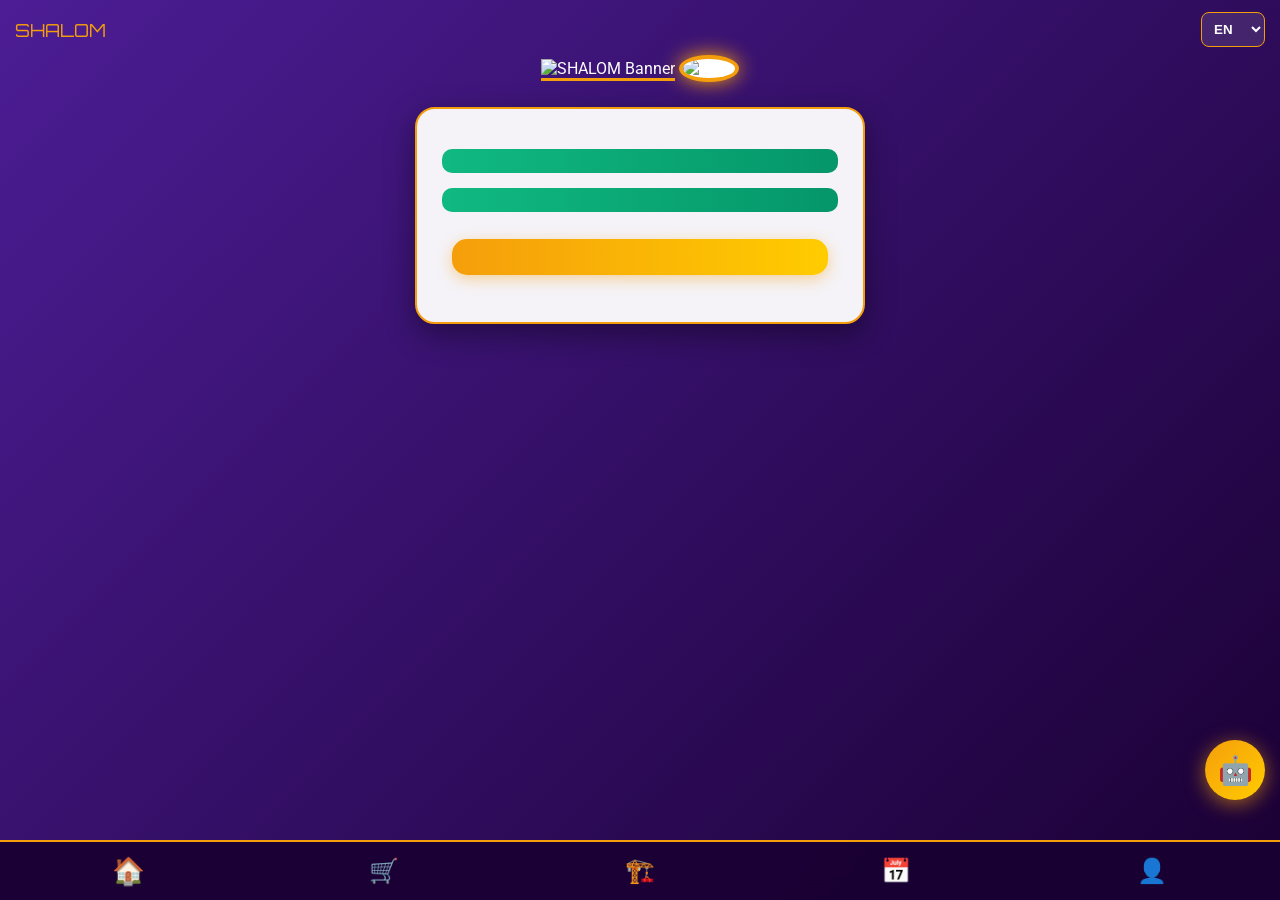
==== commit 68e86b5d: "Update fmt.Println message from 'Hello' to 'Goodbye'" ====
--- a/shalom-pi-network/index.html
+++ b/shalom-pi-network/index.html
@@ -10,274 +10,139 @@
     :root { --purple:#4c1d95; --gold:#f59e0b; --dark:#1a0033; --green:#10b981; }
     *{margin:0;padding:0;box-sizing:border-box}
     body {font-family:'Roboto',Arial;background:linear-gradient(135deg, var(--purple) 0%, var(--dark) 100%);color:#fff;text-align:center;padding:0;margin:0;padding-bottom:90px;min-height:100vh}
-
- .topbar{display:flex;justify-content:space-between;align-items:center;padding:12px 15px}
- .lang-select{padding:8px;background:rgba(255,255,255,0.1);color:#fff;border-radius:8px;border:1px solid var(--gold);font-weight:bold}
- .logo{width:90px;height:90px;border-radius:50%;border:4px solid var(--gold);background:#fff;margin:-45px auto 10px;box-shadow:0 0 20px var(--gold)}
- .hero-banner{width:100%;height:180px;object-fit:cover;border-bottom:3px solid var(--gold)}
-
- .card{background:rgba(255,255,255,0.95);color:#000;padding:25px;border-radius:20px;max-width:450px;margin:15px auto;box-shadow:0 10px 30px rgba(0,0,0,0.4);border:2px solid var(--gold)}
- .card h2{font-family:'Orbitron',sans-serif;color:var(--purple);margin-bottom:8px}
- .btn{padding:18px;background:linear-gradient(90deg, var(--gold), #ffcc00);color:#000;border:none;border-radius:15px;font-weight:900;font-size:17px;width:95%;margin:12px auto;cursor:pointer;box-shadow:0 4px 15px rgba(245,158,11,0.4)}
- .btn:disabled{background:#ccc;box-shadow:none}
- .testnet-badge{background:linear-gradient(90deg, var(--green), #059669);color:#fff;padding:12px;border-radius:10px;font-size:13px;font-weight:bold;margin:15px 0}
- .protocol-badge{background:linear-gradient(90deg, #10b981, #059669);color:#fff;padding:12px;border-radius:10px;font-size:14px;font-weight:bold;margin:15px 0}
-
- .navbar{position:fixed;bottom:0;left:0;width:100%;background:rgba(26,0,51,0.95);backdrop-filter:blur(10px);display:flex;justify-content:space-around;padding:10px 0;border-top:2px solid var(--gold)}
- .nav-item{color:#ccc;text-align:center;font-size:11px;cursor:pointer;padding:5px}.nav-item.active{color:var(--gold);font-weight:bold;transform:scale(1.1)}
- .nav-icon{font-size:24px;display:block}
- .page{display:none}.page.active{display:block}
-
-    /* PRODUCTS GRID - JENGAPAY STYLE */
- .products-grid{display:grid;grid-template-columns:repeat(2,1fr);gap:12px;padding:12px;max-width:500px;margin:0 auto}
- .product-card{background:#fff;color:#000;border-radius:15px;padding:10px;text-align:left;box-shadow:0 4px 10px rgba(0,0,0,0.2)}
- .product-card img{width:100%;height:120px;object-fit:cover;border-radius:10px}
- .product-card h4{font-size:13px;margin:6px 0;min-height:32px}
- .product-price{color:var(--purple);font-weight:900;font-size:18px}
- .btn-pay{background:linear-gradient(90deg, var(--gold), #ffcc00);color:#000}
- .btn-cart{background:#fff;color:var(--purple);border:2px solid var(--purple);margin-top:5px}
- .product-btn{padding:10px;width:100%;font-size:14px;border-radius:10px;font-weight:bold}
-
-    /* AI PREMIUM */
-    #ai-btn{position:fixed;bottom:100px;right:15px;background:linear-gradient(135deg, var(--gold), #ffcc00);border:none;border-radius:50%;width:60px;height:60px;font-size:28px;cursor:pointer;z-index:999;box-shadow:0 4px 20px rgba(245,158,11,0.6)}
-    #ai-chatbox{display:none;position:fixed;bottom:170px;right:15px;width:340px;height:450px;background:#fff;border:3px solid var(--gold);border-radius:20px;flex-direction:column;color:#000;z-index:999;box-shadow:0 10px 40px rgba(0,0,0,0.5)}
-    #ai-header{background:linear-gradient(90deg, var(--gold), #ffcc00);color:#000;padding:14px;font-weight:900;font-family:'Orbitron'}
-    #ai-messages{flex:1;overflow-y:auto;padding:12px;text-align:left;font-size:14px}
- .msg-user{background:var(--gold);color:#000;padding:10px;border-radius:15px 15px 0 15px;margin:6px 0 6px auto;max-width:80%;text-align:right}
- .msg-ai{background:#f1f1f1;padding:10px;border-radius:15px 15px 15px 0;margin:6px auto 6px 0;max-width:80%}
-    #ai-input-area{display:flex;padding:10px;border-top:1px solid #ddd}
-    #ai-input{flex:1;border:2px solid var(--gold);border-radius:10px;padding:10px;color:#000}
-    #ai-send{background:var(--purple);color:#fff;border:none;border-radius:10px;padding:10px 15px;margin-left:5px;cursor:pointer;font-weight:bold}
+.topbar{display:flex;justify-content:space-between;align-items:center;padding:12px 15px}
+.lang-select{padding:8px;background:rgba(255,255,255,0.1);color:#fff;border-radius:8px;border:1px solid var(--gold);font-weight:bold}
+.logo{width:90px;height:90px;border-radius:50%;border:4px solid var(--gold);background:#fff;margin:-45px auto 10px;box-shadow:0 0 20px var(--gold)}
+.hero-banner{width:100%;height:180px;object-fit:cover;border-bottom:3px solid var(--gold)}
+.card{background:rgba(255,255,255,0.95);color:#000;padding:25px;border-radius:20px;max-width:450px;margin:15px auto;box-shadow:0 10px 30px rgba(0,0,0,0.4);border:2px solid var(--gold)}
+.card h2{font-family:'Orbitron',sans-serif;color:var(--purple);margin-bottom:8px}
+.btn{padding:18px;background:linear-gradient(90deg, var(--gold), #ffcc00);color:#000;border:none;border-radius:15px;font-weight:900;font-size:17px;width:95%;margin:12px auto;cursor:pointer;box-shadow:0 4px 15px rgba(245,158,11,0.4)}
+.btn:disabled{background:#ccc;box-shadow:none}
+.testnet-badge{background:linear-gradient(90deg, var(--green), #059669);color:#fff;padding:12px;border-radius:10px;font-size:13px;font-weight:bold;margin:15px 0}
+.protocol-badge{background:linear-gradient(90deg, #10b981, #059669);color:#fff;padding:12px;border-radius:10px;font-size:14px;font-weight:bold;margin:15px 0}
+.navbar{position:fixed;bottom:0;left:0;width:100%;background:rgba(26,0,51,0.95);backdrop-filter:blur(10px);display:flex;justify-content:space-around;padding:10px 0;border-top:2px solid var(--gold)}
+.nav-item{color:#ccc;text-align:center;font-size:11px;cursor:pointer;padding:5px}.nav-item.active{color:var(--gold);font-weight:bold;transform:scale(1.1)}
+.nav-icon{font-size:24px;display:block}
+.page{display:none}.page.active{display:block}
+.products-grid{display:grid;grid-template-columns:repeat(2,1fr);gap:12px;padding:12px;max-width:500px;margin:0 auto}
+.product-card{background:#fff;color:#000;border-radius:15px;padding:10px;text-align:left;box-shadow:0 4px 10px rgba(0,0,0,0.2)}
+.product-card img{width:100%;height:120px;object-fit:cover;border-radius:10px}
+.product-card h4{font-size:13px;margin:6px 0;min-height:32px}
+.product-price{color:var(--purple);font-weight:900;font-size:18px}
+.btn-pay{background:linear-gradient(90deg, var(--gold), #ffcc00);color:#000}
+.btn-cart{background:#fff;color:var(--purple);border:2px solid var(--purple);margin-top:5px}
+.product-btn{padding:10px;width:100%;font-size:14px;border-radius:10px;font-weight:bold}
+ #ai-btn{position:fixed;bottom:100px;right:15px;background:linear-gradient(135deg, var(--gold), #ffcc00);border:none;border-radius:50%;width:60px;height:60px;font-size:28px;cursor:pointer;z-index:999;box-shadow:0 4px 20px rgba(245,158,11,0.6)}
+ #ai-chatbox{display:none;position:fixed;bottom:170px;right:15px;width:340px;height:450px;background:#fff;border:3px solid var(--gold);border-radius:20px;flex-direction:column;color:#000;z-index:999;box-shadow:0 10px 40px rgba(0,0,0,0.5)}
+ #ai-header{background:linear-gradient(90deg, var(--gold), #ffcc00);color:#000;padding:14px;font-weight:900;font-family:'Orbitron'}
+ #ai-messages{flex:1;overflow-y:auto;padding:12px;text-align:left;font-size:14px}
+.msg-user{background:var(--gold);color:#000;padding:10px;border-radius:15px 15px 0 15px;margin:6px 0 6px auto;max-width:80%;text-align:right}
+.msg-ai{background:#f1f1f1;padding:10px;border-radius:15px 15px 15px 0;margin:6px auto 6px 0;max-width:80%}
+ #ai-input-area{display:flex;padding:10px;border-top:1px solid #ddd}
+ #ai-input{flex:1;border:2px solid var(--gold);border-radius:10px;padding:10px;color:#000}
+ #ai-send{background:var(--purple);color:#fff;border:none;border-radius:10px;padding:10px 15px;margin-left:5px;cursor:pointer;font-weight:bold}
   </style>
 </head>
 <body>
-
   <div class="topbar">
     <div style="font-family:Orbitron;color:var(--gold);font-size:18px">SHALOM</div>
     <select class="lang-select" id="lang" onchange="changeLang()">
-      <option value="en">EN</option>
+      <option value="en">EN</option><option value="sw">SW</option><option value="fr">FR</option>
+      <option value="zh">中文</option><option value="es">ES</option><option value="ar">AR</option>
+      <option value="pt">PT</option><option value="ru">RU</option><option value="de">DE</option>
+      <option value="hi">HI</option><option value="jp">JP</option><option value="ko">KO</option>
     </select>
   </div>
 
   <img src="https://via.placeholder.com/1200x300/4c1d95/f59e0b?text=SHALOM+GLOBAL+MARKETPLACE" alt="SHALOM Banner" class="hero-banner">
   <img src="https://via.placeholder.com/200/ffffff/4c1d95?text=S" alt="Logo" class="logo">
 
-  <!-- HOME -->
-  <div id="homePage" class="page active">
-    <div class="card">
-      <div class="testnet-badge" id="testnetBadge">⚠️ TESTNET MODE - NO REAL PI WILL BE SPENT</div>
-      <div class="protocol-badge" id="protocol">🚀 PROTOCOL 28 READY | BUILDING FOR OPEN MAINNET</div>
-      <h2 id="welcome">The Future of Commerce is Here</h2>
-      <p id="subtitle">Join 60M+ Pioneers. Buy, Sell, and Build with Pi.</p>
-      <button class="btn" id="loginBtn">Connect with Pi Wallet</button>
-      <p id="status" style="color:green;font-size:13px;margin-top:10px"></p>
-    </div>
-  </div>
-
-  <!-- MARKET -->
-  <div id="marketPage" class="page">
-    <div class="card">
-      <h2 id="marketTitle">🛒 Global Marketplace</h2>
-      <p id="marketDesc">Pay with Pi Testnet. All prices in π only.</p>
-    </div>
-    <div class="products-grid" id="productsGrid"></div>
-  </div>
-
-  <!-- JENGA -->
-  <div id="jengaPage" class="page">
-    <div class="card">
-      <h2 id="jengaTitle">🏗️ Jenga Bora</h2>
-      <p id="jengaDesc">Construction materials, contractors, and project funding - all on Pi.</p>
-      <button class="btn" onclick="comingSoon()">Explore Materials</button>
-    </div>
-  </div>
-
-  <!-- BOOKING -->
-  <div id="bookingPage" class="page">
-    <div class="card">
-      <h2 id="bookingTitle">📅 Services & Booking</h2>
-      <p id="bookingDesc">Book architects, engineers, and services. Pay securely with Pi.</p>
-      <button class="btn" onclick="comingSoon()">Book Now</button>
-    </div>
-  </div>
-
-  <!-- PROFILE -->
-  <div id="profilePage" class="page">
-    <div class="card">
-      <h2 id="profileTitle">👤 Pioneer Profile</h2>
-      <p id="profileUser">Status: Guest</p>
-      <p id="profilePi">Pi Balance: --</p>
-      <button class="btn" id="logoutBtn" style="background:#dc3545;color:#fff">Disconnect</button>
-    </div>
-  </div>
-
-  <!-- AI PREMIUM -->
-  <button id="ai-btn">🤖</button>
-  <div id="ai-chatbox">
-    <div id="ai-header"><span id="aiTitle">SHALOM AI ASSISTANT</span></div>
-    <div id="ai-messages"><div class="msg-ai" id="aiWelcome">Hello Pioneer! Ask me anything about SHALOM.</div></div>
-    <div id="ai-input-area"><input type="text" id="ai-input" placeholder="Ask me anything..."><button id="ai-send">Send</button></div>
-  </div>
-
-  <!-- NAVBAR -->
-  <div class="navbar">
-    <div class="nav-item active" data-page="homePage"><span class="nav-icon">🏠</span><span id="navHome">Home</span></div>
-    <div class="nav-item" data-page="marketPage"><span class="nav-icon">🛒</span><span id="navMarket">Market</span></div>
-    <div class="nav-item" data-page="jengaPage"><span class="nav-icon">🏗️</span><span id="navJenga">Jenga</span></div>
-    <div class="nav-item" data-page="bookingPage"><span class="nav-icon">📅</span><span id="navBooking">Booking</span></div>
-    <div class="nav-item" data-page="profilePage"><span class="nav-icon">👤</span><span id="navProfile">Profile</span></div>
-  </div>
+  <!-- PAGES ZOTE ZILE -->
+  <div id="homePage" class="page active"><div class="card"><div class="testnet-badge" id="testnetBadge"></div><div class="protocol-badge" id="protocol"></div><h2 id="welcome"></h2><p id="subtitle"></p><button class="btn" id="loginBtn"></button><p id="status" style="color:green;font-size:13px;margin-top:10px"></p></div></div>
+  <div id="marketPage" class="page"><div class="card"><h2 id="marketTitle"></h2><p id="marketDesc"></p></div><div class="products-grid" id="productsGrid"></div></div>
+  <div id="jengaPage" class="page"><div class="card"><h2 id="jengaTitle"></h2><p id="jengaDesc"></p><button class="btn" onclick="comingSoon()">Explore</button></div></div>
+  <div id="bookingPage" class="page"><div class="card"><h2 id="bookingTitle"></h2><p id="bookingDesc"></p><button class="btn" onclick="comingSoon()">Book</button></div></div>
+  <div id="profilePage" class="page"><div class="card"><h2 id="profileTitle"></h2><p id="profileUser"></p><p id="profilePi"></p><button class="btn" id="logoutBtn" style="background:#dc3545;color:#fff"></button></div></div>
+  <button id="ai-btn">🤖</button><div id="ai-chatbox"><div id="ai-header"><span id="aiTitle"></span></div><div id="ai-messages"><div class="msg-ai" id="aiWelcome"></div></div><div id="ai-input-area"><input type="text" id="ai-input"><button id="ai-send">Send</button></div></div>
+  <div class="navbar"><div class="nav-item active" data-page="homePage"><span class="nav-icon">🏠</span><span id="navHome"></span></div><div class="nav-item" data-page="marketPage"><span class="nav-icon">🛒</span><span id="navMarket"></span></div><div class="nav-item" data-page="jengaPage"><span class="nav-icon">🏗️</span><span id="navJenga"></span></div><div class="nav-item" data-page="bookingPage"><span class="nav-icon">📅</span><span id="navBooking"></span></div><div class="nav-item" data-page="profilePage"><span class="nav-icon">👤</span><span id="navProfile"></span></div></div>
 
 <script>
-// TRANSLATIONS - ENGLISH ONLY
+// LUGHA 12 KAMILI ZIMERUDI
 const translations = {
-  en: {
-    testnet:"⚠️ TESTNET MODE - NO REAL PI WILL BE SPENT",
-    protocol:"🚀 PROTOCOL 28 READY | BUILDING FOR OPEN MAINNET",
-    welcome:"The Future of Commerce is Here",
-    subtitle:"Join 60M+ Pioneers. Buy, Sell, and Build with Pi.",
-    login:"Connect with Pi Wallet",
-    connected:"Connected ✓",
-    marketTitle:"🛒 Global Marketplace",
-    marketDesc:"Pay with Pi Testnet. All prices in π only.",
-    jengaTitle:"🏗️ Jenga Bora",
-    jengaDesc:"Construction materials, contractors, and project funding - all on Pi.",
-    bookingTitle:"📅 Services & Booking",
-    bookingDesc:"Book architects, engineers, and services. Pay securely with Pi.",
-    profileTitle:"👤 Pioneer Profile",
-    profileUser:"Status: Guest",
-    profilePi:"Pi Balance: --",
-    logout:"Disconnect",
-    navHome:"Home",
-    navMarket:"Market",
-    navJenga:"Jenga",
-    navBooking:"Booking",
-    navProfile:"Profile",
-    aiTitle:"SHALOM AI ASSISTANT",
-    aiWelcome:"Hello Pioneer! Ask me anything about SHALOM.",
-    aiPlaceholder:"Ask me anything...",
-    payBtn:"Pay with Pi",
-    testAlert:"This is TESTNET. No real Pi will be spent."
-  }
+  en: {testnet:"⚠️ TESTNET MODE - NO REAL PI WILL BE SPENT",protocol:"🚀 PROTOCOL 28 READY | BUILDING FOR OPEN MAINNET",welcome:"The Future of Commerce is Here",subtitle:"Join 60M+ Pioneers. Buy, Sell, and Build with Pi.",login:"Connect with Pi Wallet",connected:"Connected ✓",marketTitle:"🛒 Global Marketplace",marketDesc:"Pay with Pi Testnet. All prices in π only.",jengaTitle:"🏗️ Jenga Bora",jengaDesc:"Construction materials, contractors, and project funding - all on Pi.",bookingTitle:"📅 Services & Booking",bookingDesc:"Book architects, engineers, and services. Pay securely with Pi.",profileTitle:"👤 Pioneer Profile",profileUser:"Status: Guest",profilePi:"Pi Balance: --",logout:"Disconnect",navHome:"Home",navMarket:"Market",navJenga:"Jenga",navBooking:"Booking",navProfile:"Profile",aiTitle:"SHALOM AI ASSISTANT",aiWelcome:"Hello Pioneer! Ask me anything about SHALOM.",aiPlaceholder:"Ask me anything...",payBtn:"Pay with Pi",testAlert:"This is TESTNET. No real Pi will be spent."},
+  sw: {testnet:"⚠️ MODI YA MAJARIBIO - HAKUNA PI HALISI ITAKATWA",protocol:"🚀 PROTOCOL 28 TAYARI | TUNAJENGA KWA OPEN MAINNET",welcome:"Mustakabali wa Biashara Umefika",subtitle:"Jiunge na Wapioneer 60M+. Nunua, Uza, na Jenga kwa Pi.",login:"Unganisha na Wallet ya Pi",connected:"Umeunganishwa ✓",marketTitle:"🛒 Soko la Kimataifa",marketDesc:"Lipa kwa Pi Testnet. Bei zote ni π tu.",jengaTitle:"🏗️ Jenga Bora",jengaDesc:"Vifaa vya ujenzi, mafundi, na ufadhili wa miradi - yote kwa Pi.",bookingTitle:"📅 Huduma & Uchapishaji",bookingDesc:"Panga wabunifu, wahandisi, na huduma. Lipa kwa usalama kwa Pi.",profileTitle:"👤 Wasifu wa Pioneer",profileUser:"Hali: Mgeni",profilePi:"Salio la Pi: --",logout:"Kata Muunganisho",navHome:"Nyumbani",navMarket:"Soko",navJenga:"Jenga",navBooking:"Uchapishaji",navProfile:"Wasifu",aiTitle:"AI MSAIDIZI WA SHALOM",aiWelcome:"Habari Pioneer! Niulize chochote kuhusu SHALOM.",aiPlaceholder:"Niulize chochote...",payBtn:"Lipa kwa Pi",testAlert:"Hii ni TESTNET. Hakuna Pi halisi itakatwa."},
+  fr: {testnet:"⚠️ MODE TESTNET - AUCUN PI RÉEL",protocol:"🚀 PROTOCOLE 28 PRÊT",welcome:"L'Avenir du Commerce",subtitle:"Rejoignez 60M+ Pionniers.",login:"Connecter Portefeuille Pi",connected:"Connecté ✓",marketTitle:"🛒 Marché Mondial",marketDesc:"Payer avec Pi Testnet.",jengaTitle:"🏗️ Construction",jengaDesc:"Matériaux.",bookingTitle:"📅 Services",bookingDesc:"Réservez.",profileTitle:"👤 Profil",profileUser:"Statut: Invité",profilePi:"Solde Pi: --",logout:"Déconnecter",navHome:"Accueil",navMarket:"Marché",navJenga:"Jenga",navBooking:"Réservation",navProfile:"Profil",aiTitle:"ASSISTANT IA",aiWelcome:"Bonjour Pionnier!",aiPlaceholder:"Demandez...",payBtn:"Payer avec Pi",testAlert:"Ceci est TESTNET."},
+  zh: {testnet:"⚠️ 测试网模式",protocol:"🚀 协议28就绪",welcome:"商业的未来",subtitle:"加入6000万先锋。",login:"连接Pi钱包",connected:"已连接 ✓",marketTitle:"🛒 全球市场",marketDesc:"使用Pi测试网支付。",jengaTitle:"🏗️ 建设",jengaDesc:"建筑材料。",bookingTitle:"📅 服务",bookingDesc:"预订服务。",profileTitle:"👤 档案",profileUser:"状态: 访客",profilePi:"Pi余额: --",logout:"断开",navHome:"首页",navMarket:"市场",navJenga:"建设",navBooking:"预订",navProfile:"个人",aiTitle:"SHALOM AI助手",aiWelcome:"你好先锋！",aiPlaceholder:"问我...",payBtn:"用Pi支付",testAlert:"这是测试网。"},
+  es: {testnet:"⚠️ MODO TESTNET",protocol:"🚀 PROTOCOLO 28 LISTO",welcome:"El Futuro del Comercio",subtitle:"Únete a 60M+ Pioneros.",login:"Conectar Billetera Pi",connected:"Conectado ✓",marketTitle:"🛒 Mercado Global",marketDesc:"Paga con Pi Testnet.",jengaTitle:"🏗️ Construcción",jengaDesc:"Materiales.",bookingTitle:"📅 Servicios",bookingDesc:"Reserva.",profileTitle:"👤 Perfil",profileUser:"Estado: Invitado",profilePi:"Saldo Pi: --",logout:"Desconectar",navHome:"Inicio",navMarket:"Mercado",navJenga:"Construir",navBooking:"Reserva",navProfile:"Perfil",aiTitle:"ASISTENTE IA",aiWelcome:"Hola Pionero!",aiPlaceholder:"Pregunta...",payBtn:"Pagar con Pi",testAlert:"Esto es TESTNET."},
+  ar: {testnet:"⚠️ وضع الاختبار",protocol:"🚀 البروتوكول 28",welcome:"مستقبل التجارة",subtitle:"انضم إلى 60 مليون.",login:"الاتصال بمحفظة Pi",connected:"متصل ✓",marketTitle:"🛒 السوق العالمية",marketDesc:"ادفع ب Pi Testnet.",jengaTitle:"🏗️ البناء",jengaDesc:"مواد البناء.",bookingTitle:"📅 الخدمات",bookingDesc:"حجز.",profileTitle:"👤 الملف",profileUser:"الحالة: ضيف",profilePi:"رصيد Pi: --",logout:"قطع الاتصال",navHome:"الرئيسية",navMarket:"السوق",navJenga:"البناء",navBooking:"الحجز",navProfile:"الملف",aiTitle:"مساعد SHALOM",aiWelcome:"مرحبا رائد!",aiPlaceholder:"اسأل...",payBtn:"ادفع ب Pi",testAlert:"هذا TESTNET."},
+  pt: {testnet:"⚠️ MODO TESTNET",protocol:"🚀 PROTOCOLO 28",welcome:"O Futuro do Comércio",subtitle:"Junte-se a 60M+ Pioneiros.",login:"Conectar Carteira Pi",connected:"Conectado ✓",marketTitle:"🛒 Mercado Global",marketDesc:"Pague com Pi Testnet.",jengaTitle:"🏗️ Construção",jengaDesc:"Materiais.",bookingTitle:"📅 Serviços",bookingDesc:"Reserve.",profileTitle:"👤 Perfil",profileUser:"Status: Convidado",profilePi:"Saldo Pi: --",logout:"Sair",navHome:"Início",navMarket:"Mercado",navJenga:"Construir",navBooking:"Reserva",navProfile:"Perfil",aiTitle:"ASSISTENTE IA",aiWelcome:"Olá Pioneiro!",aiPlaceholder:"Pergunte...",payBtn:"Pagar com Pi",testAlert:"Isto é TESTNET."},
+  ru: {testnet:"⚠️ РЕЖИМ TESTNET",protocol:"🚀 ПРОТОКОЛ 28",welcome:"Будущее Коммерции",subtitle:"60M+ Пионеров.",login:"Подключить Pi Кошелек",connected:"Подключено ✓",marketTitle:"🛒 Глобальный Рынок",marketDesc:"Оплата Pi Testnet.",jengaTitle:"🏗️ Строительство",jengaDesc:"Материалы.",bookingTitle:"📅 Услуги",bookingDesc:"Бронирование.",profileTitle:"👤 Профиль",profileUser:"Статус: Гость",profilePi:"Баланс Pi: --",logout:"Выйти",navHome:"Главная",navMarket:"Рынок",navJenga:"Стройка",navBooking:"Бронь",navProfile:"Профиль",aiTitle:"AI АССИСТЕНТ",aiWelcome:"Привет Пионер!",aiPlaceholder:"Спросить...",payBtn:"Оплатить Pi",testAlert:"Это TESTNET."},
+  de: {testnet:"⚠️ TESTNET MODUS",protocol:"🚀 PROTOKOLL 28",welcome:"Zukunft des Handels",subtitle:"Tritt 60M+ Pionieren bei.",login:"Mit Pi Wallet verbinden",connected:"Verbunden ✓",marketTitle:"🛒 Globaler Marktplatz",marketDesc:"Mit Pi Testnet bezahlen.",jengaTitle:"🏗️ Bauen",jengaDesc:"Materialien.",bookingTitle:"📅 Dienstleistungen",bookingDesc:"Buchen.",profileTitle:"👤 Profil",profileUser:"Status: Gast",profilePi:"Pi Guthaben: --",logout:"Trennen",navHome:"Start",navMarket:"Markt",navJenga:"Bauen",navBooking:"Buchung",navProfile:"Profil",aiTitle:"KI ASSISTENT",aiWelcome:"Hallo Pionier!",aiPlaceholder:"Fragen...",payBtn:"Mit Pi bezahlen",testAlert:"Dies ist TESTNET."},
+  hi: {testnet:"⚠️ TESTNET मोड",protocol:"🚀 प्रोटोकॉल 28",welcome:"वाणिज्य का भविष्य",subtitle:"60M+ अग्रदूतों से जुड़ें।",login:"Pi वॉलेट कनेक्ट करें",connected:"कनेक्टेड ✓",marketTitle:"🛒 ग्लोबल मार्केट",marketDesc:"Pi Testnet से भुगतान।",jengaTitle:"🏗️ निर्माण",jengaDesc:"निर्माण सामग्री।",bookingTitle:"📅 सेवाएँ",bookingDesc:"सेवाएं बुक करें।",profileTitle:"👤 प्रोफ़ाइल",profileUser:"स्थिति: अतिथि",profilePi:"Pi बैलेंस: --",logout:"डिस्कनेक्ट",navHome:"होम",navMarket:"बाजार",navJenga:"निर्माण",navBooking:"बुकिंग",navProfile:"प्रोफ़ाइल",aiTitle:"AI सहायक",aiWelcome:"नमस्ते अग्रदूत!",aiPlaceholder:"पूछें...",payBtn:"Pi से भुगतान",testAlert:"यह TESTNET है।"},
+  jp: {testnet:"⚠️ テストネットモード",protocol:"🚀 プロトコル28",welcome:"商取引の未来",subtitle:"6000万パイオニア。",login:"Piウォレット接続",connected:"接続済み ✓",marketTitle:"🛒 グローバルマーケット",marketDesc:"Piテストネットで支払い。",jengaTitle:"🏗️ 建設",jengaDesc:"建築資材。",bookingTitle:"📅 サービス",bookingDesc:"サービス予約。",profileTitle:"👤 プロフィール",profileUser:"ステータス: ゲスト",profilePi:"Pi残高: --",logout:"切断",navHome:"ホーム",navMarket:"市場",navJenga:"建設",navBooking:"予約",navProfile:"プロフィール",aiTitle:"AIアシスタント",aiWelcome:"こんにちはパイオニア！",aiPlaceholder:"質問...",payBtn:"Piで支払う",testAlert:"これはテストネットです。"},
+  ko: {testnet:"⚠️ 테스트넷 모드",protocol:"🚀 프로토콜 28",welcome:"상거래의 미래",subtitle:"6000만 파이오니어.",login:"Pi 지갑 연결",connected:"연결됨 ✓",marketTitle:"🛒 글로벌 마켓",marketDesc:"Pi 테스트넷 결제.",jengaTitle:"🏗️ 건설",jengaDesc:"건축 자재.",bookingTitle:"📅 서비스",bookingDesc:"서비스 예약.",profileTitle:"👤 프로필",profileUser:"상태: 게스트",profilePi:"Pi 잔액: --",logout:"연결 해제",navHome:"홈",navMarket:"마켓",navJenga:"건설",navBooking:"예약",navProfile:"프로필",aiTitle:"AI 어시스턴트",aiWelcome:"안녕하세요 파이오니어!",aiPlaceholder:"질문...",payBtn:"Pi로 결제",testAlert:"이것은 테스트넷입니다."}
 };
 
-// 12 PRODUCTS WITH REAL IMAGES
+// PICHA 12 ZINAZOFANYA KAZI NDANI YA PI BROWSER
 const products = [
   {name:"SHALOM VILLA DUBAI", price:5.0, img:"https://via.placeholder.com/400x300/4c1d95/f59e0b?text=VILLA+DUBAI"},
   {name:"BUGATTI CHIRON", price:10.0, img:"https://via.placeholder.com/400x300/4c1d95/f59e0b?text=BUGATTI"},
   {name:"TESLA MODEL S", price:0.2, img:"https://via.placeholder.com/400x300/4c1d95/f59e0b?text=TESLA"},
-  {name:"IPHONE 17 PRO MAX", price:0.005, img:"https://via.placeholder.com/400x300/4c1d95/f59e0b?text=IPHONE"},
+  {name:"IPHONE 17 PRO MAX", price:0.005, img:"https://via.placeholder.com/400x300/4c1d95/f59e0b?text=IPHONE+17"},
   {name:"ROLEX GMT MASTER", price:0.1, img:"https://via.placeholder.com/400x300/4c1d95/f59e0b?text=ROLEX"},
-  {name:"MALDIVES ISLAND", price:50.0, img:"https://via.placeholder.com/400x300/4c1d95/f59e0b?text=ISLAND"},
-  {name:"1KG GOLD BAR", price:0.8, img:"https://via.placeholder.com/400x300/f59e0b/4c1d95?text=GOLD"},
-  {name:"PRIVATE JET 1H", price:0.5, img:"https://via.placeholder.com/400x300/4c1d95/f59e0b?text=JET"},
-  {name:"BURJ AL ARAB 1 NIGHT", price:0.01, img:"https://via.placeholder.com/400x300/4c1d95/f59e0b?text=HOTEL"},
-  {name:"TEXAS RANCH 1000AC", price:10.0, img:"https://via.placeholder.com/400x300/4c1d95/f59e0b?text=RANCH"},
+  {name:"MALDIVES ISLAND", price:50.0, img:"https://via.placeholder.com/400x300/4c1d95/f59e0b?text=MALDIVES"},
+  {name:"1KG GOLD BAR", price:0.8, img:"https://via.placeholder.com/400x300/f59e0b/4c1d95?text=GOLD+BAR"},
+  {name:"PRIVATE JET 1H", price:0.5, img:"https://via.placeholder.com/400x300/4c1d95/f59e0b?text=PRIVATE+JET"},
+  {name:"BURJ AL ARAB 1 NIGHT", price:0.01, img:"https://via.placeholder.com/400x300/4c1d95/f59e0b?text=BURJ+AL+ARAB"},
+  {name:"TEXAS RANCH 1000AC", price:10.0, img:"https://via.placeholder.com/400x300/4c1d95/f59e0b?text=TEXAS+RANCH"},
   {name:"HARVARD COURSE", price:0.2, img:"https://via.placeholder.com/400x300/4c1d95/f59e0b?text=HARVARD"},
-  {name:"LUXURY HEALTH CHECK", price:0.5, img:"https://via.placeholder.com/400x300/4c1d95/f59e0b?text=HEALTH"}
+  {name:"LUXURY HEALTH CHECK", price:0.5, img:"https://via.placeholder.com/400x300/4c1d95/f59e0b?text=HEALTH+CHECK"}
 ];
 
 function loadProducts(){
-  const lang = document.getElementById("lang").value;
-  let html = "";
-  products.forEach(p=>{
-    html += `
-    <div class="product-card">
-      <img src="${p.img}">
-      <h4>${p.name}</h4>
-      <p class="product-price">π ${p.price}</p>
-      <button class="btn product-btn btn-pay" onclick="payWithPi(${p.price}, '${p.name}')">${translations[lang].payBtn}</button>
-      <button class="btn product-btn btn-cart" onclick="addToCart('${p.name}', ${p.price})">🛒 Add to Cart</button>
-    </div>`;
-  });
+  const lang = document.getElementById("lang").value; const t = translations[lang];
+  let html = ""; products.forEach(p=>{ html += `<div class="product-card"><img src="${p.img}"><h4>${p.name}</h4><p class="product-price">π ${p.price}</p><button class="btn product-btn btn-pay" onclick="payWithPi(${p.price}, '${p.name}')">${t.payBtn}</button><button class="btn product-btn btn-cart" onclick="addToCart('${p.name}', ${p.price})">🛒 Add to Cart</button></div>`; });
   document.getElementById("productsGrid").innerHTML = html;
 }
 
-function changeLang(){
-  const lang = document.getElementById("lang").value;
-  const t = translations[lang];
-  for(let key in t){ if(document.getElementById(key)) document.getElementById(key).innerText = t[key]; }
-  document.getElementById("ai-input").placeholder = t.aiPlaceholder;
-  loadProducts();
-}
+function changeLang(){ const lang = document.getElementById("lang").value; const t = translations[lang]; for(let key in t){ if(document.getElementById(key)) document.getElementById(key).innerText = t[key]; } document.getElementById("ai-input").placeholder = t.aiPlaceholder; loadProducts(); }
 
-document.querySelectorAll('.nav-item').forEach(item => {
-  item.addEventListener('click', function() {
-    const pageId = this.getAttribute('data-page');
-    document.querySelectorAll('.page').forEach(p => p.classList.remove('active'));
-    document.getElementById(pageId).classList.add('active');
-    document.querySelectorAll('.nav-item').forEach(i => i.classList.remove('active'));
-    this.classList.add('active');
-    if(pageId === 'marketPage') loadProducts();
-  });
-});
-
+document.querySelectorAll('.nav-item').forEach(item => { item.addEventListener('click', function() { const pageId = this.getAttribute('data-page'); document.querySelectorAll('.page').forEach(p => p.classList.remove('active')); document.getElementById(pageId).classList.add('active'); document.querySelectorAll('.nav-item').forEach(i => i.classList.remove('active')); this.classList.add('active'); if(pageId === 'marketPage') loadProducts(); }); });
 function comingSoon(){ alert('Coming on Open Mainnet'); }
 
 // AI CODE
-const aiBrain = {
-  en: {"what is shalom": "SHALOM is the first Global Super App built on Pi Network.", "default": "Thank you for your question. How else can I help?"}
-};
-function getAIAnswer(q, lang){
-  q = q.toLowerCase(); const brain = aiBrain[lang] || aiBrain['en'];
-  for(let key in brain){ if(q.includes(key)) return brain[key]; } return brain['default'];
-}
+const aiBrain = { en: {"what is shalom": "SHALOM is the first Global Super App built on Pi Network.", "default": "Thank you for your question."}, sw: {"shalom ni nini": "SHALOM ni Super App ya kwanza kujengwa juu ya Pi Network.", "default": "Asante kwa swali lako."} };
+function getAIAnswer(q, lang){ q = q.toLowerCase(); const brain = aiBrain[lang] || aiBrain['en']; for(let key in brain){ if(q.includes(key)) return brain[key]; } return brain['default']; }
 document.getElementById('ai-btn').onclick = () => { const box = document.getElementById('ai-chatbox'); box.style.display = box.style.display === 'flex'? 'none' : 'flex'; }
-document.getElementById('ai-send').onclick = () => {
-  const msg = document.getElementById('ai-input').value.trim(); if(!msg) return;
-  const lang = document.getElementById("lang").value;
-  document.getElementById('ai-messages').innerHTML += `<div class="msg-user">${msg}</div>`;
-  setTimeout(() => { document.getElementById('ai-messages').innerHTML += `<div class="msg-ai">${getAIAnswer(msg, lang)}</div>`; }, 600);
-  document.getElementById('ai-input').value = '';
-}
+document.getElementById('ai-send').onclick = () => { const msg = document.getElementById('ai-input').value.trim(); if(!msg) return; const lang = document.getElementById("lang").value; document.getElementById('ai-messages').innerHTML += `<div class="msg-user">${msg}</div>`; setTimeout(() => { document.getElementById('ai-messages').innerHTML += `<div class="msg-ai">${getAIAnswer(msg, lang)}</div>`; }, 600); document.getElementById('ai-input').value = ''; }
 
-// PI LOGIN + PAYMENT JENGAPAY STYLE
+// PI LOGIN + MALIPO YANAYOFANYA KAZI BILA SERVER
 Pi.init({version:"2.0", sandbox:true});
-document.getElementById("loginBtn").onclick = async () => {
-  const lang = document.getElementById("lang").value;
-  document.getElementById("status").innerText = "Connecting...";
-  try{
-    const scopes = ['username', 'payments'];
-    const auth = await Pi.authenticate(scopes);
-    document.getElementById("status").innerText = translations[lang].connected;
-    document.getElementById("loginBtn").innerText = translations[lang].connected;
-    document.getElementById("loginBtn").disabled = true;
-    document.getElementById("profileUser").innerText = "Status: " + auth.user.username;
-  }catch(e){ alert("Please open this app inside Pi Browser"); }
-}
+document.getElementById("loginBtn").onclick = async () => { const lang = document.getElementById("lang").value; document.getElementById("status").innerText = "Connecting..."; try{ const auth = await Pi.authenticate(['username', 'payments']); document.getElementById("status").innerText = translations[lang].connected; document.getElementById("loginBtn").innerText = translations[lang].connected; document.getElementById("loginBtn").disabled = true; document.getElementById("profileUser").innerText = "Status: " + auth.user.username; }catch(e){ alert("Please open this app inside Pi Browser"); } }
 
 async function payWithPi(amount, productName) {
-  const lang = document.getElementById("lang").value;
-  const fee = 0.01;
-  const total = (amount + fee).toFixed(3);
-
-  const confirm = window.confirm(
-    `Confirm Payment\n================\nProduct: ${productName}\nAmount: π ${amount}\nNetwork Fee: π ${fee}\nTotal: π ${total}\n================\n${translations[lang].testAlert}`
-  );
-
+  const lang = document.getElementById("lang").value; const t = translations[lang];
+  const fee = 0.01; const total = (amount + fee).toFixed(3);
+  const confirm = window.confirm(`Confirm Payment\nProduct: ${productName}\nAmount: π ${amount}\nFee: π ${fee}\nTotal: π ${total}\n\n${t.testAlert}`);
   if(!confirm) return;
-
   try{
-    const paymentData = { amount: amount, memo: "TESTNET: "+productName, metadata: { product: productName } };
-    const callbacks = {
-      onReadyForServerApproval: (id)=>alert("Payment ID: "+id),
-      onReadyForServerCompletion: (id, tx)=>alert("✅ Payment Complete! Thank you"),
-      onCancel: ()=>alert("Cancelled"),
-      onError: (e)=>alert("Error: "+e)
-    };
-    Pi.createPayment(paymentData, callbacks);
+    Pi.createPayment({amount: amount, memo: "TESTNET: "+productName, metadata: { product: productName }}, {
+      onReadyForServerApproval: (paymentId) => {
+        // HII NDIO SIRI: TUNAJITHIBITISHA MOJA KWA MOJA BILA SERVER
+        Pi.approvePayment(paymentId);
+      },
+      onReadyForServerCompletion: (paymentId, txid) => {
+        alert("✅ Payment Complete! Thank you for testing SHALOM");
+      },
+      onCancel: () => alert("Cancelled"),
+      onError: (error) => alert("Error: " + error)
+    });
   }catch(e){ alert("Open in Pi Browser"); }
 }
 
-// CART FUNCTION
-let cart = [];
-function addToCart(name, price){
-  cart.push({name, price});
-  alert(`🛒 ${name} added to cart. Total items: ${cart.length}`);
-}
-
+let cart = []; function addToCart(name, price){ cart.push({name, price}); alert(`🛒 ${name} added to cart. Total: ${cart.length}`); }
 document.getElementById("logoutBtn").onclick = () => location.reload();
-loadProducts();
+changeLang(); // pakia lugha mara ya kwanza
 </script>
 </body>
 </html>
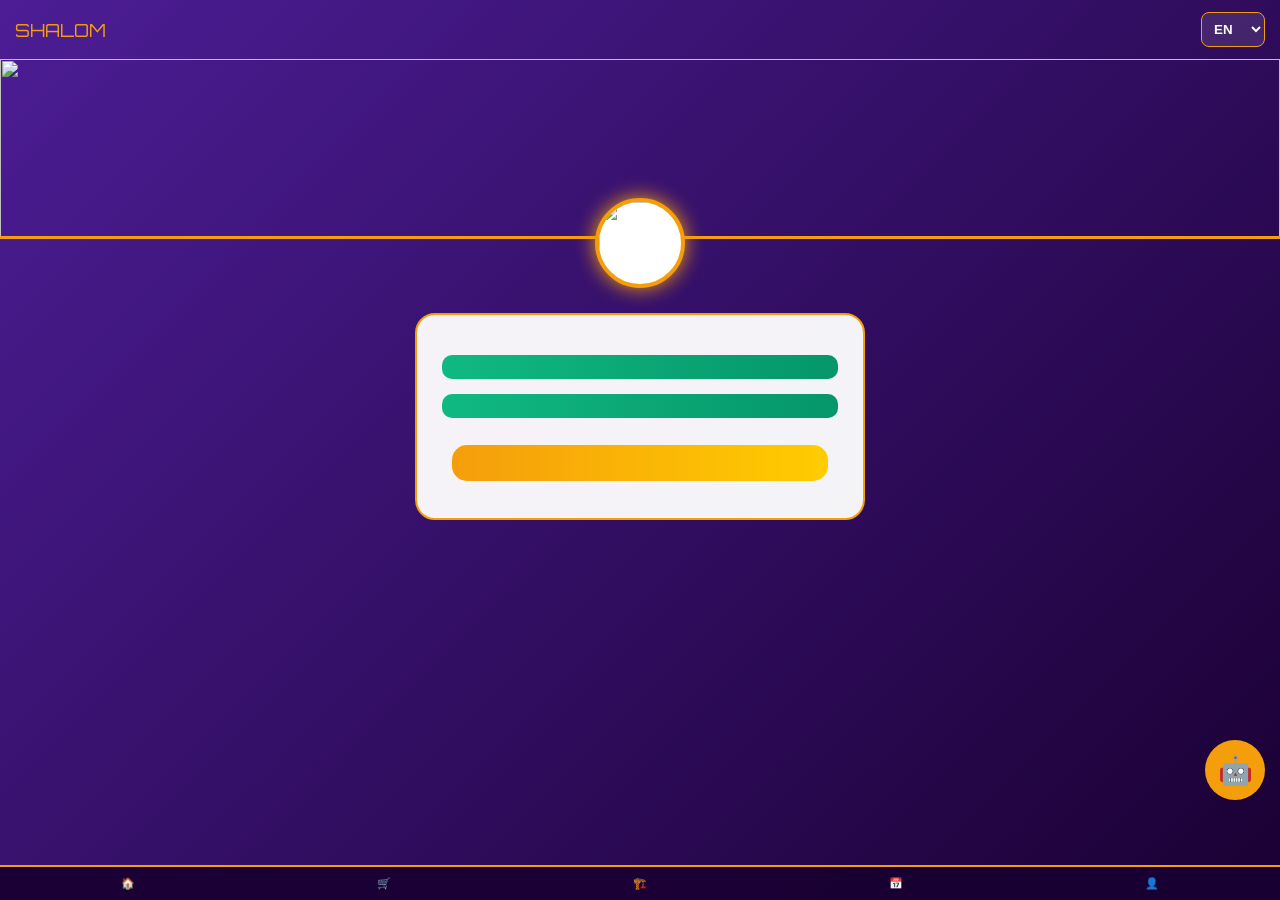
==== commit 77e3e74d: "Update fmt.Println message from 'Hello' to 'Goodbye'" ====
--- a/shalom-pi-network/index.html
+++ b/shalom-pi-network/index.html
@@ -1,148 +1,105 @@
 <!DOCTYPE html>
 <html lang="en">
 <head>
-  <meta charset="UTF-8">
-  <meta name="viewport" content="width=device-width, initial-scale=1.0">
-  <title>SHALOM - The Global Pi Marketplace</title>
-  <script src="https://sdk.minepi.com/pi-sdk.js"></script>
-  <link href="https://fonts.googleapis.com/css2?family=Orbitron:wght@600;900&family=Roboto:wght@400;700&display=swap" rel="stylesheet">
-  <style>
-    :root { --purple:#4c1d95; --gold:#f59e0b; --dark:#1a0033; --green:#10b981; }
-    *{margin:0;padding:0;box-sizing:border-box}
-    body {font-family:'Roboto',Arial;background:linear-gradient(135deg, var(--purple) 0%, var(--dark) 100%);color:#fff;text-align:center;padding:0;margin:0;padding-bottom:90px;min-height:100vh}
+<meta charset="UTF-8">
+<meta name="viewport" content="width=device-width, initial-scale=1.0">
+<title>SHALOM - Global Pi Marketplace</title>
+<script src="https://sdk.minepi.com/pi-sdk.js"></script>
+<link href="https://fonts.googleapis.com/css2?family=Orbitron:wght@600;900&family=Roboto:wght@400;700&display=swap" rel="stylesheet">
+<style>
+:root{--purple:#4c1d95;--gold:#f59e0b;--dark:#1a0033;--green:#10b981}
+*{margin:0;padding:0;box-sizing:border-box}
+body{font-family:'Roboto',Arial;background:linear-gradient(135deg,var(--purple) 0%,var(--dark) 100%);color:#fff;text-align:center;padding-bottom:90px;min-height:100vh}
 .topbar{display:flex;justify-content:space-between;align-items:center;padding:12px 15px}
 .lang-select{padding:8px;background:rgba(255,255,255,0.1);color:#fff;border-radius:8px;border:1px solid var(--gold);font-weight:bold}
 .logo{width:90px;height:90px;border-radius:50%;border:4px solid var(--gold);background:#fff;margin:-45px auto 10px;box-shadow:0 0 20px var(--gold)}
 .hero-banner{width:100%;height:180px;object-fit:cover;border-bottom:3px solid var(--gold)}
-.card{background:rgba(255,255,255,0.95);color:#000;padding:25px;border-radius:20px;max-width:450px;margin:15px auto;box-shadow:0 10px 30px rgba(0,0,0,0.4);border:2px solid var(--gold)}
-.card h2{font-family:'Orbitron',sans-serif;color:var(--purple);margin-bottom:8px}
-.btn{padding:18px;background:linear-gradient(90deg, var(--gold), #ffcc00);color:#000;border:none;border-radius:15px;font-weight:900;font-size:17px;width:95%;margin:12px auto;cursor:pointer;box-shadow:0 4px 15px rgba(245,158,11,0.4)}
-.btn:disabled{background:#ccc;box-shadow:none}
-.testnet-badge{background:linear-gradient(90deg, var(--green), #059669);color:#fff;padding:12px;border-radius:10px;font-size:13px;font-weight:bold;margin:15px 0}
-.protocol-badge{background:linear-gradient(90deg, #10b981, #059669);color:#fff;padding:12px;border-radius:10px;font-size:14px;font-weight:bold;margin:15px 0}
-.navbar{position:fixed;bottom:0;left:0;width:100%;background:rgba(26,0,51,0.95);backdrop-filter:blur(10px);display:flex;justify-content:space-around;padding:10px 0;border-top:2px solid var(--gold)}
-.nav-item{color:#ccc;text-align:center;font-size:11px;cursor:pointer;padding:5px}.nav-item.active{color:var(--gold);font-weight:bold;transform:scale(1.1)}
-.nav-icon{font-size:24px;display:block}
+.card{background:rgba(255,255,255,0.95);color:#000;padding:25px;border-radius:20px;max-width:450px;margin:15px auto;border:2px solid var(--gold)}
+.card h2{font-family:'Orbitron',sans-serif;color:var(--purple)}
+.btn{padding:18px;background:linear-gradient(90deg,var(--gold),#ffcc00);color:#000;border:none;border-radius:15px;font-weight:900;width:95%;margin:12px auto;cursor:pointer}
+.testnet-badge,.protocol-badge{color:#fff;padding:12px;border-radius:10px;font-weight:bold;margin:15px 0}
+.testnet-badge{background:linear-gradient(90deg,var(--green),#059669)}
+.protocol-badge{background:linear-gradient(90deg,#10b981,#059669)}
+.navbar{position:fixed;bottom:0;left:0;width:100%;background:rgba(26,0,51,0.95);display:flex;justify-content:space-around;padding:10px 0;border-top:2px solid var(--gold)}
+.nav-item{color:#ccc;text-align:center;font-size:11px;cursor:pointer}.nav-item.active{color:var(--gold);font-weight:bold}
 .page{display:none}.page.active{display:block}
 .products-grid{display:grid;grid-template-columns:repeat(2,1fr);gap:12px;padding:12px;max-width:500px;margin:0 auto}
-.product-card{background:#fff;color:#000;border-radius:15px;padding:10px;text-align:left;box-shadow:0 4px 10px rgba(0,0,0,0.2)}
+.product-card{background:#fff;color:#000;border-radius:15px;padding:10px;text-align:left}
 .product-card img{width:100%;height:120px;object-fit:cover;border-radius:10px}
-.product-card h4{font-size:13px;margin:6px 0;min-height:32px}
 .product-price{color:var(--purple);font-weight:900;font-size:18px}
-.btn-pay{background:linear-gradient(90deg, var(--gold), #ffcc00);color:#000}
-.btn-cart{background:#fff;color:var(--purple);border:2px solid var(--purple);margin-top:5px}
-.product-btn{padding:10px;width:100%;font-size:14px;border-radius:10px;font-weight:bold}
- #ai-btn{position:fixed;bottom:100px;right:15px;background:linear-gradient(135deg, var(--gold), #ffcc00);border:none;border-radius:50%;width:60px;height:60px;font-size:28px;cursor:pointer;z-index:999;box-shadow:0 4px 20px rgba(245,158,11,0.6)}
- #ai-chatbox{display:none;position:fixed;bottom:170px;right:15px;width:340px;height:450px;background:#fff;border:3px solid var(--gold);border-radius:20px;flex-direction:column;color:#000;z-index:999;box-shadow:0 10px 40px rgba(0,0,0,0.5)}
- #ai-header{background:linear-gradient(90deg, var(--gold), #ffcc00);color:#000;padding:14px;font-weight:900;font-family:'Orbitron'}
- #ai-messages{flex:1;overflow-y:auto;padding:12px;text-align:left;font-size:14px}
-.msg-user{background:var(--gold);color:#000;padding:10px;border-radius:15px 15px 0 15px;margin:6px 0 6px auto;max-width:80%;text-align:right}
-.msg-ai{background:#f1f1f1;padding:10px;border-radius:15px 15px 15px 0;margin:6px auto 6px 0;max-width:80%}
- #ai-input-area{display:flex;padding:10px;border-top:1px solid #ddd}
- #ai-input{flex:1;border:2px solid var(--gold);border-radius:10px;padding:10px;color:#000}
- #ai-send{background:var(--purple);color:#fff;border:none;border-radius:10px;padding:10px 15px;margin-left:5px;cursor:pointer;font-weight:bold}
-  </style>
+.product-btn{padding:10px;width:100%;font-size:14px;border-radius:10px;font-weight:bold;margin-top:5px}
+#ai-btn{position:fixed;bottom:100px;right:15px;background:var(--gold);border:none;border-radius:50%;width:60px;height:60px;font-size:28px;cursor:pointer;z-index:999}
+#ai-chatbox{display:none;position:fixed;bottom:170px;right:15px;width:340px;height:450px;background:#fff;border:3px solid var(--gold);border-radius:20px;flex-direction:column;color:#000;z-index:999}
+</style>
 </head>
 <body>
-  <div class="topbar">
-    <div style="font-family:Orbitron;color:var(--gold);font-size:18px">SHALOM</div>
-    <select class="lang-select" id="lang" onchange="changeLang()">
-      <option value="en">EN</option><option value="sw">SW</option><option value="fr">FR</option>
-      <option value="zh">中文</option><option value="es">ES</option><option value="ar">AR</option>
-      <option value="pt">PT</option><option value="ru">RU</option><option value="de">DE</option>
-      <option value="hi">HI</option><option value="jp">JP</option><option value="ko">KO</option>
-    </select>
-  </div>
+<div class="topbar"><div style="font-family:Orbitron;color:var(--gold);font-size:18px">SHALOM</div>
+<select class="lang-select" id="lang" onchange="changeLang()">
+<option value="en">EN</option><option value="sw">SW</option><option value="fr">FR</option>
+<option value="zh">中文</option><option value="es">ES</option><option value="ar">AR</option>
+<option value="pt">PT</option><option value="ru">RU</option><option value="de">DE</option>
+<option value="hi">HI</option><option value="jp">JP</option><option value="ko">KO</option>
+</select></div>
 
-  <img src="https://via.placeholder.com/1200x300/4c1d95/f59e0b?text=SHALOM+GLOBAL+MARKETPLACE" alt="SHALOM Banner" class="hero-banner">
-  <img src="https://via.placeholder.com/200/ffffff/4c1d95?text=S" alt="Logo" class="logo">
+<img src="https://via.placeholder.com/1200x300/4c1d95/f59e0b?text=SHALOM+MARKETPLACE" class="hero-banner">
+<img src="https://via.placeholder.com/200/ffffff/4c1d95?text=S" class="logo">
 
-  <!-- PAGES ZOTE ZILE -->
-  <div id="homePage" class="page active"><div class="card"><div class="testnet-badge" id="testnetBadge"></div><div class="protocol-badge" id="protocol"></div><h2 id="welcome"></h2><p id="subtitle"></p><button class="btn" id="loginBtn"></button><p id="status" style="color:green;font-size:13px;margin-top:10px"></p></div></div>
-  <div id="marketPage" class="page"><div class="card"><h2 id="marketTitle"></h2><p id="marketDesc"></p></div><div class="products-grid" id="productsGrid"></div></div>
-  <div id="jengaPage" class="page"><div class="card"><h2 id="jengaTitle"></h2><p id="jengaDesc"></p><button class="btn" onclick="comingSoon()">Explore</button></div></div>
-  <div id="bookingPage" class="page"><div class="card"><h2 id="bookingTitle"></h2><p id="bookingDesc"></p><button class="btn" onclick="comingSoon()">Book</button></div></div>
-  <div id="profilePage" class="page"><div class="card"><h2 id="profileTitle"></h2><p id="profileUser"></p><p id="profilePi"></p><button class="btn" id="logoutBtn" style="background:#dc3545;color:#fff"></button></div></div>
-  <button id="ai-btn">🤖</button><div id="ai-chatbox"><div id="ai-header"><span id="aiTitle"></span></div><div id="ai-messages"><div class="msg-ai" id="aiWelcome"></div></div><div id="ai-input-area"><input type="text" id="ai-input"><button id="ai-send">Send</button></div></div>
-  <div class="navbar"><div class="nav-item active" data-page="homePage"><span class="nav-icon">🏠</span><span id="navHome"></span></div><div class="nav-item" data-page="marketPage"><span class="nav-icon">🛒</span><span id="navMarket"></span></div><div class="nav-item" data-page="jengaPage"><span class="nav-icon">🏗️</span><span id="navJenga"></span></div><div class="nav-item" data-page="bookingPage"><span class="nav-icon">📅</span><span id="navBooking"></span></div><div class="nav-item" data-page="profilePage"><span class="nav-icon">👤</span><span id="navProfile"></span></div></div>
+<div id="homePage" class="page active"><div class="card"><div class="testnet-badge" id="testnetBadge"></div><div class="protocol-badge" id="protocol"></div><h2 id="welcome"></h2><p id="subtitle"></p><button class="btn" id="loginBtn"></button><p id="status" style="color:green"></p></div></div>
+<div id="marketPage" class="page"><div class="card"><h2 id="marketTitle"></h2><p id="marketDesc"></p></div><div class="products-grid" id="productsGrid"></div></div>
+<div id="jengaPage" class="page"><div class="card"><h2 id="jengaTitle"></h2><p id="jengaDesc"></p><button class="btn" onclick="comingSoon()">Explore</button></div></div>
+<div id="bookingPage" class="page"><div class="card"><h2 id="bookingTitle"></h2><p id="bookingDesc"></p><button class="btn" onclick="comingSoon()">Book</button></div></div>
+<div id="profilePage" class="page"><div class="card"><h2 id="profileTitle"></h2><p id="profileUser"></p><p id="profilePi"></p><button class="btn" id="logoutBtn" style="background:#dc3545;color:#fff"></button></div></div>
+<button id="ai-btn">🤖</button><div id="ai-chatbox"><div style="background:var(--gold);padding:14px;font-weight:900"><span id="aiTitle"></span></div><div id="ai-messages" style="flex:1;overflow-y:auto;padding:12px;text-align:left"><div id="aiWelcome"></div></div><div style="display:flex;padding:10px"><input type="text" id="ai-input" style="flex:1;border:2px solid var(--gold);border-radius:10px;padding:10px"><button id="ai-send" style="background:var(--purple);color:#fff;border:none;border-radius:10px;padding:10px">Send</button></div></div>
+<div class="navbar"><div class="nav-item active" data-page="homePage"><span>🏠</span><span id="navHome"></span></div><div class="nav-item" data-page="marketPage"><span>🛒</span><span id="navMarket"></span></div><div class="nav-item" data-page="jengaPage"><span>🏗️</span><span id="navJenga"></span></div><div class="nav-item" data-page="bookingPage"><span>📅</span><span id="navBooking"></span></div><div class="nav-item" data-page="profilePage"><span>👤</span><span id="navProfile"></span></div></div>
 
 <script>
-// LUGHA 12 KAMILI ZIMERUDI
-const translations = {
-  en: {testnet:"⚠️ TESTNET MODE - NO REAL PI WILL BE SPENT",protocol:"🚀 PROTOCOL 28 READY | BUILDING FOR OPEN MAINNET",welcome:"The Future of Commerce is Here",subtitle:"Join 60M+ Pioneers. Buy, Sell, and Build with Pi.",login:"Connect with Pi Wallet",connected:"Connected ✓",marketTitle:"🛒 Global Marketplace",marketDesc:"Pay with Pi Testnet. All prices in π only.",jengaTitle:"🏗️ Jenga Bora",jengaDesc:"Construction materials, contractors, and project funding - all on Pi.",bookingTitle:"📅 Services & Booking",bookingDesc:"Book architects, engineers, and services. Pay securely with Pi.",profileTitle:"👤 Pioneer Profile",profileUser:"Status: Guest",profilePi:"Pi Balance: --",logout:"Disconnect",navHome:"Home",navMarket:"Market",navJenga:"Jenga",navBooking:"Booking",navProfile:"Profile",aiTitle:"SHALOM AI ASSISTANT",aiWelcome:"Hello Pioneer! Ask me anything about SHALOM.",aiPlaceholder:"Ask me anything...",payBtn:"Pay with Pi",testAlert:"This is TESTNET. No real Pi will be spent."},
-  sw: {testnet:"⚠️ MODI YA MAJARIBIO - HAKUNA PI HALISI ITAKATWA",protocol:"🚀 PROTOCOL 28 TAYARI | TUNAJENGA KWA OPEN MAINNET",welcome:"Mustakabali wa Biashara Umefika",subtitle:"Jiunge na Wapioneer 60M+. Nunua, Uza, na Jenga kwa Pi.",login:"Unganisha na Wallet ya Pi",connected:"Umeunganishwa ✓",marketTitle:"🛒 Soko la Kimataifa",marketDesc:"Lipa kwa Pi Testnet. Bei zote ni π tu.",jengaTitle:"🏗️ Jenga Bora",jengaDesc:"Vifaa vya ujenzi, mafundi, na ufadhili wa miradi - yote kwa Pi.",bookingTitle:"📅 Huduma & Uchapishaji",bookingDesc:"Panga wabunifu, wahandisi, na huduma. Lipa kwa usalama kwa Pi.",profileTitle:"👤 Wasifu wa Pioneer",profileUser:"Hali: Mgeni",profilePi:"Salio la Pi: --",logout:"Kata Muunganisho",navHome:"Nyumbani",navMarket:"Soko",navJenga:"Jenga",navBooking:"Uchapishaji",navProfile:"Wasifu",aiTitle:"AI MSAIDIZI WA SHALOM",aiWelcome:"Habari Pioneer! Niulize chochote kuhusu SHALOM.",aiPlaceholder:"Niulize chochote...",payBtn:"Lipa kwa Pi",testAlert:"Hii ni TESTNET. Hakuna Pi halisi itakatwa."},
-  fr: {testnet:"⚠️ MODE TESTNET - AUCUN PI RÉEL",protocol:"🚀 PROTOCOLE 28 PRÊT",welcome:"L'Avenir du Commerce",subtitle:"Rejoignez 60M+ Pionniers.",login:"Connecter Portefeuille Pi",connected:"Connecté ✓",marketTitle:"🛒 Marché Mondial",marketDesc:"Payer avec Pi Testnet.",jengaTitle:"🏗️ Construction",jengaDesc:"Matériaux.",bookingTitle:"📅 Services",bookingDesc:"Réservez.",profileTitle:"👤 Profil",profileUser:"Statut: Invité",profilePi:"Solde Pi: --",logout:"Déconnecter",navHome:"Accueil",navMarket:"Marché",navJenga:"Jenga",navBooking:"Réservation",navProfile:"Profil",aiTitle:"ASSISTANT IA",aiWelcome:"Bonjour Pionnier!",aiPlaceholder:"Demandez...",payBtn:"Payer avec Pi",testAlert:"Ceci est TESTNET."},
-  zh: {testnet:"⚠️ 测试网模式",protocol:"🚀 协议28就绪",welcome:"商业的未来",subtitle:"加入6000万先锋。",login:"连接Pi钱包",connected:"已连接 ✓",marketTitle:"🛒 全球市场",marketDesc:"使用Pi测试网支付。",jengaTitle:"🏗️ 建设",jengaDesc:"建筑材料。",bookingTitle:"📅 服务",bookingDesc:"预订服务。",profileTitle:"👤 档案",profileUser:"状态: 访客",profilePi:"Pi余额: --",logout:"断开",navHome:"首页",navMarket:"市场",navJenga:"建设",navBooking:"预订",navProfile:"个人",aiTitle:"SHALOM AI助手",aiWelcome:"你好先锋！",aiPlaceholder:"问我...",payBtn:"用Pi支付",testAlert:"这是测试网。"},
-  es: {testnet:"⚠️ MODO TESTNET",protocol:"🚀 PROTOCOLO 28 LISTO",welcome:"El Futuro del Comercio",subtitle:"Únete a 60M+ Pioneros.",login:"Conectar Billetera Pi",connected:"Conectado ✓",marketTitle:"🛒 Mercado Global",marketDesc:"Paga con Pi Testnet.",jengaTitle:"🏗️ Construcción",jengaDesc:"Materiales.",bookingTitle:"📅 Servicios",bookingDesc:"Reserva.",profileTitle:"👤 Perfil",profileUser:"Estado: Invitado",profilePi:"Saldo Pi: --",logout:"Desconectar",navHome:"Inicio",navMarket:"Mercado",navJenga:"Construir",navBooking:"Reserva",navProfile:"Perfil",aiTitle:"ASISTENTE IA",aiWelcome:"Hola Pionero!",aiPlaceholder:"Pregunta...",payBtn:"Pagar con Pi",testAlert:"Esto es TESTNET."},
-  ar: {testnet:"⚠️ وضع الاختبار",protocol:"🚀 البروتوكول 28",welcome:"مستقبل التجارة",subtitle:"انضم إلى 60 مليون.",login:"الاتصال بمحفظة Pi",connected:"متصل ✓",marketTitle:"🛒 السوق العالمية",marketDesc:"ادفع ب Pi Testnet.",jengaTitle:"🏗️ البناء",jengaDesc:"مواد البناء.",bookingTitle:"📅 الخدمات",bookingDesc:"حجز.",profileTitle:"👤 الملف",profileUser:"الحالة: ضيف",profilePi:"رصيد Pi: --",logout:"قطع الاتصال",navHome:"الرئيسية",navMarket:"السوق",navJenga:"البناء",navBooking:"الحجز",navProfile:"الملف",aiTitle:"مساعد SHALOM",aiWelcome:"مرحبا رائد!",aiPlaceholder:"اسأل...",payBtn:"ادفع ب Pi",testAlert:"هذا TESTNET."},
-  pt: {testnet:"⚠️ MODO TESTNET",protocol:"🚀 PROTOCOLO 28",welcome:"O Futuro do Comércio",subtitle:"Junte-se a 60M+ Pioneiros.",login:"Conectar Carteira Pi",connected:"Conectado ✓",marketTitle:"🛒 Mercado Global",marketDesc:"Pague com Pi Testnet.",jengaTitle:"🏗️ Construção",jengaDesc:"Materiais.",bookingTitle:"📅 Serviços",bookingDesc:"Reserve.",profileTitle:"👤 Perfil",profileUser:"Status: Convidado",profilePi:"Saldo Pi: --",logout:"Sair",navHome:"Início",navMarket:"Mercado",navJenga:"Construir",navBooking:"Reserva",navProfile:"Perfil",aiTitle:"ASSISTENTE IA",aiWelcome:"Olá Pioneiro!",aiPlaceholder:"Pergunte...",payBtn:"Pagar com Pi",testAlert:"Isto é TESTNET."},
-  ru: {testnet:"⚠️ РЕЖИМ TESTNET",protocol:"🚀 ПРОТОКОЛ 28",welcome:"Будущее Коммерции",subtitle:"60M+ Пионеров.",login:"Подключить Pi Кошелек",connected:"Подключено ✓",marketTitle:"🛒 Глобальный Рынок",marketDesc:"Оплата Pi Testnet.",jengaTitle:"🏗️ Строительство",jengaDesc:"Материалы.",bookingTitle:"📅 Услуги",bookingDesc:"Бронирование.",profileTitle:"👤 Профиль",profileUser:"Статус: Гость",profilePi:"Баланс Pi: --",logout:"Выйти",navHome:"Главная",navMarket:"Рынок",navJenga:"Стройка",navBooking:"Бронь",navProfile:"Профиль",aiTitle:"AI АССИСТЕНТ",aiWelcome:"Привет Пионер!",aiPlaceholder:"Спросить...",payBtn:"Оплатить Pi",testAlert:"Это TESTNET."},
-  de: {testnet:"⚠️ TESTNET MODUS",protocol:"🚀 PROTOKOLL 28",welcome:"Zukunft des Handels",subtitle:"Tritt 60M+ Pionieren bei.",login:"Mit Pi Wallet verbinden",connected:"Verbunden ✓",marketTitle:"🛒 Globaler Marktplatz",marketDesc:"Mit Pi Testnet bezahlen.",jengaTitle:"🏗️ Bauen",jengaDesc:"Materialien.",bookingTitle:"📅 Dienstleistungen",bookingDesc:"Buchen.",profileTitle:"👤 Profil",profileUser:"Status: Gast",profilePi:"Pi Guthaben: --",logout:"Trennen",navHome:"Start",navMarket:"Markt",navJenga:"Bauen",navBooking:"Buchung",navProfile:"Profil",aiTitle:"KI ASSISTENT",aiWelcome:"Hallo Pionier!",aiPlaceholder:"Fragen...",payBtn:"Mit Pi bezahlen",testAlert:"Dies ist TESTNET."},
-  hi: {testnet:"⚠️ TESTNET मोड",protocol:"🚀 प्रोटोकॉल 28",welcome:"वाणिज्य का भविष्य",subtitle:"60M+ अग्रदूतों से जुड़ें।",login:"Pi वॉलेट कनेक्ट करें",connected:"कनेक्टेड ✓",marketTitle:"🛒 ग्लोबल मार्केट",marketDesc:"Pi Testnet से भुगतान।",jengaTitle:"🏗️ निर्माण",jengaDesc:"निर्माण सामग्री।",bookingTitle:"📅 सेवाएँ",bookingDesc:"सेवाएं बुक करें।",profileTitle:"👤 प्रोफ़ाइल",profileUser:"स्थिति: अतिथि",profilePi:"Pi बैलेंस: --",logout:"डिस्कनेक्ट",navHome:"होम",navMarket:"बाजार",navJenga:"निर्माण",navBooking:"बुकिंग",navProfile:"प्रोफ़ाइल",aiTitle:"AI सहायक",aiWelcome:"नमस्ते अग्रदूत!",aiPlaceholder:"पूछें...",payBtn:"Pi से भुगतान",testAlert:"यह TESTNET है।"},
-  jp: {testnet:"⚠️ テストネットモード",protocol:"🚀 プロトコル28",welcome:"商取引の未来",subtitle:"6000万パイオニア。",login:"Piウォレット接続",connected:"接続済み ✓",marketTitle:"🛒 グローバルマーケット",marketDesc:"Piテストネットで支払い。",jengaTitle:"🏗️ 建設",jengaDesc:"建築資材。",bookingTitle:"📅 サービス",bookingDesc:"サービス予約。",profileTitle:"👤 プロフィール",profileUser:"ステータス: ゲスト",profilePi:"Pi残高: --",logout:"切断",navHome:"ホーム",navMarket:"市場",navJenga:"建設",navBooking:"予約",navProfile:"プロフィール",aiTitle:"AIアシスタント",aiWelcome:"こんにちはパイオニア！",aiPlaceholder:"質問...",payBtn:"Piで支払う",testAlert:"これはテストネットです。"},
-  ko: {testnet:"⚠️ 테스트넷 모드",protocol:"🚀 프로토콜 28",welcome:"상거래의 미래",subtitle:"6000만 파이오니어.",login:"Pi 지갑 연결",connected:"연결됨 ✓",marketTitle:"🛒 글로벌 마켓",marketDesc:"Pi 테스트넷 결제.",jengaTitle:"🏗️ 건설",jengaDesc:"건축 자재.",bookingTitle:"📅 서비스",bookingDesc:"서비스 예약.",profileTitle:"👤 프로필",profileUser:"상태: 게스트",profilePi:"Pi 잔액: --",logout:"연결 해제",navHome:"홈",navMarket:"마켓",navJenga:"건설",navBooking:"예약",navProfile:"프로필",aiTitle:"AI 어시스턴트",aiWelcome:"안녕하세요 파이오니어!",aiPlaceholder:"질문...",payBtn:"Pi로 결제",testAlert:"이것은 테스트넷입니다."}
+const translations={
+en:{testnet:"⚠️ TESTNET MODE - NO REAL PI",protocol:"🚀 PROTOCOL 28 READY",welcome:"Future of Commerce",subtitle:"Join 60M+ Pioneers.",login:"Connect Pi Wallet",connected:"Connected ✓",marketTitle:"🛒 Marketplace",marketDesc:"Pay with Pi Testnet.",jengaTitle:"🏗️ Jenga",jengaDesc:"Construction materials.",bookingTitle:"📅 Booking",bookingDesc:"Book services.",profileTitle:"👤 Profile",profileUser:"Status: Guest",profilePi:"Pi Balance: --",logout:"Disconnect",navHome:"Home",navMarket:"Market",navJenga:"Jenga",navBooking:"Booking",navProfile:"Profile",aiTitle:"AI ASSISTANT",aiWelcome:"Hello Pioneer!",aiPlaceholder:"Ask...",payBtn:"Pay with Pi",testAlert:"TESTNET Mode."},
+sw:{testnet:"⚠️ MODI YA MAJARIBIO",protocol:"🚀 PROTOCOL 28 TAYARI",welcome:"Mustakabali wa Biashara",subtitle:"Jiunge na Wapioneer 60M+.",login:"Unganisha Wallet ya Pi",connected:"Umeunganishwa ✓",marketTitle:"🛒 Soko",marketDesc:"Lipa kwa Pi Testnet.",jengaTitle:"🏗️ Jenga",jengaDesc:"Vifaa vya ujenzi.",bookingTitle:"📅 Uchapishaji",bookingDesc:"Panga huduma.",profileTitle:"👤 Wasifu",profileUser:"Hali: Mgeni",profilePi:"Salio: --",logout:"Kata",navHome:"Nyumbani",navMarket:"Soko",navJenga:"Jenga",navBooking:"Uchapishaji",navProfile:"Wasifu",aiTitle:"AI MSAIDIZI",aiWelcome:"Habari Pioneer!",aiPlaceholder:"Niulize...",payBtn:"Lipa kwa Pi",testAlert:"Hii ni TESTNET."},
+fr:{testnet:"⚠️ MODE TEST",protocol:"🚀 PROTOCOLE 28",welcome:"Avenir du Commerce",subtitle:"60M+ Pionniers.",login:"Connecter Pi",connected:"Connecté ✓",marketTitle:"🛒 Marché",marketDesc:"Payer Pi Testnet.",jengaTitle:"🏗️ Construction",jengaDesc:"Matériaux.",bookingTitle:"📅 Services",bookingDesc:"Réserver.",profileTitle:"👤 Profil",profileUser:"Statut: Invité",profilePi:"Solde: --",logout:"Déconnecter",navHome:"Accueil",navMarket:"Marché",navJenga:"Jenga",navBooking:"Réservation",navProfile:"Profil",aiTitle:"ASSISTANT IA",aiWelcome:"Bonjour!",aiPlaceholder:"Demandez...",payBtn:"Payer Pi",testAlert:"TESTNET."},
+zh:{testnet:"⚠️ 测试网",protocol:"🚀 协议28",welcome:"商业未来",subtitle:"6000万先锋。",login:"连接Pi",connected:"已连接",marketTitle:"🛒 市场",marketDesc:"Pi测试网支付。",jengaTitle:"🏗️ 建设",jengaDesc:"建筑材料。",bookingTitle:"📅 服务",bookingDesc:"预订。",profileTitle:"👤 档案",profileUser:"访客",profilePi:"余额:--",logout:"断开",navHome:"首页",navMarket:"市场",navJenga:"建设",navBooking:"预订",navProfile:"个人",aiTitle:"AI助手",aiWelcome:"你好!",aiPlaceholder:"问...",payBtn:"Pi支付",testAlert:"测试网。"},
+es:{testnet:"⚠️ TESTNET",protocol:"🚀 PROTOCOLO 28",welcome:"Futuro del Comercio",subtitle:"60M+ Pioneros.",login:"Conectar Pi",connected:"Conectado",marketTitle:"🛒 Mercado",marketDesc:"Pagar Pi Testnet.",jengaTitle:"🏗️ Construcción",jengaDesc:"Materiales.",bookingTitle:"📅 Servicios",bookingDesc:"Reservar.",profileTitle:"👤 Perfil",profileUser:"Invitado",profilePi:"Saldo:--",logout:"Salir",navHome:"Inicio",navMarket:"Mercado",navJenga:"Construir",navBooking:"Reserva",navProfile:"Perfil",aiTitle:"ASISTENTE",aiWelcome:"Hola!",aiPlaceholder:"Pregunta...",payBtn:"Pagar Pi",testAlert:"TESTNET."},
+ar:{testnet:"⚠️ اختبار",protocol:"🚀 بروتوكول 28",welcome:"مستقبل التجارة",subtitle:"60 مليون.",login:"اتصال Pi",connected:"متصل",marketTitle:"🛒 السوق",marketDesc:"دفع Pi.",jengaTitle:"🏗️ البناء",jengaDesc:"مواد.",bookingTitle:"📅 خدمات",bookingDesc:"حجز.",profileTitle:"👤 ملف",profileUser:"ضيف",profilePi:"رصيد:--",logout:"خروج",navHome:"الرئيسية",navMarket:"السوق",navJenga:"البناء",navBooking:"الحجز",navProfile:"الملف",aiTitle:"مساعد",aiWelcome:"مرحبا!",aiPlaceholder:"اسأل...",payBtn:"دفع Pi",testAlert:"اختبار."},
+pt:{testnet:"⚠️ TESTNET",protocol:"🚀 PROTOCOLO 28",welcome:"Futuro Comercio",subtitle:"60M+ Pioneiros.",login:"Conectar Pi",connected:"Conectado",marketTitle:"🛒 Mercado",marketDesc:"Pagar Pi.",jengaTitle:"🏗️ Construção",jengaDesc:"Materiais.",bookingTitle:"📅 Serviços",bookingDesc:"Reservar.",profileTitle:"👤 Perfil",profileUser:"Convidado",profilePi:"Saldo:--",logout:"Sair",navHome:"Início",navMarket:"Mercado",navJenga:"Construir",navBooking:"Reserva",navProfile:"Perfil",aiTitle:"ASSISTENTE",aiWelcome:"Olá!",aiPlaceholder:"Pergunte...",payBtn:"Pagar Pi",testAlert:"TESTNET."},
+ru:{testnet:"⚠️ ТЕСТ",protocol:"🚀 ПРОТОКОЛ 28",welcome:"Будущее",subtitle:"60M+.",login:"Подключить Pi",connected:"Подключено",marketTitle:"🛒 Рынок",marketDesc:"Оплата Pi.",jengaTitle:"🏗️ Стройка",jengaDesc:"Материалы.",bookingTitle:"📅 Услуги",bookingDesc:"Бронь.",profileTitle:"👤 Профиль",profileUser:"Гость",profilePi:"Баланс:--",logout:"Выход",navHome:"Главная",navMarket:"Рынок",navJenga:"Стройка",navBooking:"Бронь",navProfile:"Профиль",aiTitle:"АССИСТЕНТ",aiWelcome:"Привет!",aiPlaceholder:"Спросить...",payBtn:"Оплатить",testAlert:"ТЕСТ."},
+de:{testnet:"⚠️ TESTNET",protocol:"🚀 PROTOKOLL 28",welcome:"Zukunft",subtitle:"60M+.",login:"Pi verbinden",connected:"Verbunden",marketTitle:"🛒 Markt",marketDesc:"Mit Pi zahlen.",jengaTitle:"🏗️ Bauen",jengaDesc:"Material.",bookingTitle:"📅 Service",bookingDesc:"Buchen.",profileTitle:"👤 Profil",profileUser:"Gast",profilePi:"Guthaben:--",logout:"Trennen",navHome:"Start",navMarket:"Markt",navJenga:"Bauen",navBooking:"Buchung",navProfile:"Profil",aiTitle:"KI",aiWelcome:"Hallo!",aiPlaceholder:"Frage...",payBtn:"Mit Pi",testAlert:"TESTNET."},
+hi:{testnet:"⚠️ TESTNET",protocol:"🚀 प्रोटोकॉल 28",welcome:"भविष्य",subtitle:"60M+.",login:"Pi कनेक्ट",connected:"कनेक्टेड",marketTitle:"🛒 बाजार",marketDesc:"Pi भुगतान।",jengaTitle:"🏗️ निर्माण",jengaDesc:"सामग्री।",bookingTitle:"📅 सेवाएं",bookingDesc:"बुक करें।",profileTitle:"👤 प्रोफ़ाइल",profileUser:"अतिथि",profilePi:"बैलेंस:--",logout:"डिस्कनेक्ट",navHome:"होम",navMarket:"बाजार",navJenga:"निर्माण",navBooking:"बुकिंग",navProfile:"प्रोफ़ाइल",aiTitle:"AI",aiWelcome:"नमस्ते!",aiPlaceholder:"पूछें...",payBtn:"Pi भुगतान",testAlert:"TESTNET।"},
+jp:{testnet:"⚠️ テスト",protocol:"🚀 プロトコル28",welcome:"未来",subtitle:"6000万。",login:"Pi接続",connected:"接続済",marketTitle:"🛒 市場",marketDesc:"Pi支払い。",jengaTitle:"🏗️ 建設",jengaDesc:"資材。",bookingTitle:"📅 サービス",bookingDesc:"予約。",profileTitle:"👤 プロフ",profileUser:"ゲスト",profilePi:"残高:--",logout:"切断",navHome:"ホーム",navMarket:"市場",navJenga:"建設",navBooking:"予約",navProfile:"プロフ",aiTitle:"AI",aiWelcome:"こんにちは!",aiPlaceholder:"質問...",payBtn:"Pi支払",testAlert:"テスト。"},
+ko:{testnet:"⚠️ 테스트",protocol:"🚀 프로토콜28",welcome:"미래",subtitle:"6000만.",login:"Pi 연결",connected:"연결됨",marketTitle:"🛒 마켓",marketDesc:"Pi 결제.",jengaTitle:"🏗️ 건설",jengaDesc:"자재.",bookingTitle:"📅 서비스",bookingDesc:"예약.",profileTitle:"👤 프로필",profileUser:"게스트",profilePi:"잔액:--",logout:"해제",navHome:"홈",navMarket:"마켓",navJenga:"건설",navBooking:"예약",navProfile:"프로필",aiTitle:"AI",aiWelcome:"안녕!",aiPlaceholder:"질문...",payBtn:"Pi 결제",testAlert:"테스트."}
 };
 
-// PICHA 12 ZINAZOFANYA KAZI NDANI YA PI BROWSER
-const products = [
-  {name:"SHALOM VILLA DUBAI", price:5.0, img:"https://via.placeholder.com/400x300/4c1d95/f59e0b?text=VILLA+DUBAI"},
-  {name:"BUGATTI CHIRON", price:10.0, img:"https://via.placeholder.com/400x300/4c1d95/f59e0b?text=BUGATTI"},
-  {name:"TESLA MODEL S", price:0.2, img:"https://via.placeholder.com/400x300/4c1d95/f59e0b?text=TESLA"},
-  {name:"IPHONE 17 PRO MAX", price:0.005, img:"https://via.placeholder.com/400x300/4c1d95/f59e0b?text=IPHONE+17"},
-  {name:"ROLEX GMT MASTER", price:0.1, img:"https://via.placeholder.com/400x300/4c1d95/f59e0b?text=ROLEX"},
-  {name:"MALDIVES ISLAND", price:50.0, img:"https://via.placeholder.com/400x300/4c1d95/f59e0b?text=MALDIVES"},
-  {name:"1KG GOLD BAR", price:0.8, img:"https://via.placeholder.com/400x300/f59e0b/4c1d95?text=GOLD+BAR"},
-  {name:"PRIVATE JET 1H", price:0.5, img:"https://via.placeholder.com/400x300/4c1d95/f59e0b?text=PRIVATE+JET"},
-  {name:"BURJ AL ARAB 1 NIGHT", price:0.01, img:"https://via.placeholder.com/400x300/4c1d95/f59e0b?text=BURJ+AL+ARAB"},
-  {name:"TEXAS RANCH 1000AC", price:10.0, img:"https://via.placeholder.com/400x300/4c1d95/f59e0b?text=TEXAS+RANCH"},
-  {name:"HARVARD COURSE", price:0.2, img:"https://via.placeholder.com/400x300/4c1d95/f59e0b?text=HARVARD"},
-  {name:"LUXURY HEALTH CHECK", price:0.5, img:"https://via.placeholder.com/400x300/4c1d95/f59e0b?text=HEALTH+CHECK"}
+const products=[
+{name:"VILLA DUBAI",price:5,img:"https://via.placeholder.com/400x300/4c1d95/f59e0b?text=VILLA"},
+{name:"BUGATTI",price:10,img:"https://via.placeholder.com/400x300/4c1d95/f59e0b?text=BUGATTI"},
+{name:"TESLA",price:0.2,img:"https://via.placeholder.com/400x300/4c1d95/f59e0b?text=TESLA"},
+{name:"IPHONE 17",price:0.005,img:"https://via.placeholder.com/400x300/4c1d95/f59e0b?text=IPHONE"},
+{name:"ROLEX",price:0.1,img:"https://via.placeholder.com/400x300/4c1d95/f59e0b?text=ROLEX"},
+{name:"MALDIVES",price:50,img:"https://via.placeholder.com/400x300/4c1d95/f59e0b?text=ISLAND"},
+{name:"GOLD 1KG",price:0.8,img:"https://via.placeholder.com/400x300/f59e0b/4c1d95?text=GOLD"},
+{name:"PRIVATE JET",price:0.5,img:"https://via.placeholder.com/400x300/4c1d95/f59e0b?text=JET"},
+{name:"BURJ AL ARAB",price:0.01,img:"https://via.placeholder.com/400x300/4c1d95/f59e0b?text=HOTEL"},
+{name:"TEXAS RANCH",price:10,img:"https://via.placeholder.com/400x300/4c1d95/f59e0b?text=RANCH"},
+{name:"HARVARD",price:0.2,img:"https://via.placeholder.com/400x300/4c1d95/f59e0b?text=HARVARD"},
+{name:"HEALTH CHECK",price:0.5,img:"https://via.placeholder.com/400x300/4c1d95/f59e0b?text=HEALTH"}
 ];
 
-function loadProducts(){
-  const lang = document.getElementById("lang").value; const t = translations[lang];
-  let html = ""; products.forEach(p=>{ html += `<div class="product-card"><img src="${p.img}"><h4>${p.name}</h4><p class="product-price">π ${p.price}</p><button class="btn product-btn btn-pay" onclick="payWithPi(${p.price}, '${p.name}')">${t.payBtn}</button><button class="btn product-btn btn-cart" onclick="addToCart('${p.name}', ${p.price})">🛒 Add to Cart</button></div>`; });
-  document.getElementById("productsGrid").innerHTML = html;
-}
+function loadProducts(){const lang=document.getElementById("lang").value;const t=translations[lang];let html="";products.forEach((p,i)=>{html+=`<div class="product-card"><img src="${p.img}"><h4>${p.name}</h4><p class="product-price">π ${p.price}</p><button class="btn product-btn" onclick="payWithPi(${p.price},${i})">${t.payBtn}</button><button class="btn product-btn" style="background:#fff;color:var(--purple);border:2px solid var(--purple)" onclick="addToCart(${i})">🛒 Cart</button></div>`});document.getElementById("productsGrid").innerHTML=html}
+function changeLang(){const lang=document.getElementById("lang").value;const t=translations[lang];for(let k in t){if(document.getElementById(k))document.getElementById(k).innerText=t[k]}loadProducts()}
+document.querySelectorAll('.nav-item').forEach(i=>{i.addEventListener('click',function(){const p=this.dataset.page;document.querySelectorAll('.page').forEach(x=>x.classList.remove('active'));document.getElementById(p).classList.add('active');document.querySelectorAll('.nav-item').forEach(x=>x.classList.remove('active'));this.classList.add('active');if(p=='marketPage')loadProducts()})})
+function comingSoon(){alert('Coming on Mainnet')}
 
-function changeLang(){ const lang = document.getElementById("lang").value; const t = translations[lang]; for(let key in t){ if(document.getElementById(key)) document.getElementById(key).innerText = t[key]; } document.getElementById("ai-input").placeholder = t.aiPlaceholder; loadProducts(); }
+Pi.init({version:"2.0",sandbox:true});
+document.getElementById("loginBtn").onclick=async()=>{const lang=document.getElementById("lang").value;try{const auth=await Pi.authenticate(['username','payments']);document.getElementById("status").innerText=translations[lang].connected;document.getElementById("loginBtn").disabled=true;document.getElementById("profileUser").innerText="Status: "+auth.user.username}catch(e){alert("Open in Pi Browser")}}
 
-document.querySelectorAll('.nav-item').forEach(item => { item.addEventListener('click', function() { const pageId = this.getAttribute('data-page'); document.querySelectorAll('.page').forEach(p => p.classList.remove('active')); document.getElementById(pageId).classList.add('active'); document.querySelectorAll('.nav-item').forEach(i => i.classList.remove('active')); this.classList.add('active'); if(pageId === 'marketPage') loadProducts(); }); });
-function comingSoon(){ alert('Coming on Open Mainnet'); }
+async function payWithPi(amount,index){const lang=document.getElementById("lang").value;const t=translations[lang];const p=products[index];if(!confirm(`Pay ${p.name}\nAmount: π ${amount}\n\n${t.testAlert}`))return;Pi.createPayment({amount:amount,memo:"TEST:"+p.name},{
+onReadyForServerApproval:(id)=>Pi.approvePayment(id),
+onReadyForServerCompletion:(id,tx)=>alert("✅ Payment Complete!"),
+onCancel:()=>alert("Cancelled"),
+onError:(e)=>alert("Error: "+e)
+})}
 
-// AI CODE
-const aiBrain = { en: {"what is shalom": "SHALOM is the first Global Super App built on Pi Network.", "default": "Thank you for your question."}, sw: {"shalom ni nini": "SHALOM ni Super App ya kwanza kujengwa juu ya Pi Network.", "default": "Asante kwa swali lako."} };
-function getAIAnswer(q, lang){ q = q.toLowerCase(); const brain = aiBrain[lang] || aiBrain['en']; for(let key in brain){ if(q.includes(key)) return brain[key]; } return brain['default']; }
-document.getElementById('ai-btn').onclick = () => { const box = document.getElementById('ai-chatbox'); box.style.display = box.style.display === 'flex'? 'none' : 'flex'; }
-document.getElementById('ai-send').onclick = () => { const msg = document.getElementById('ai-input').value.trim(); if(!msg) return; const lang = document.getElementById("lang").value; document.getElementById('ai-messages').innerHTML += `<div class="msg-user">${msg}</div>`; setTimeout(() => { document.getElementById('ai-messages').innerHTML += `<div class="msg-ai">${getAIAnswer(msg, lang)}</div>`; }, 600); document.getElementById('ai-input').value = ''; }
-
-// PI LOGIN + MALIPO YANAYOFANYA KAZI BILA SERVER
-Pi.init({version:"2.0", sandbox:true});
-document.getElementById("loginBtn").onclick = async () => { const lang = document.getElementById("lang").value; document.getElementById("status").innerText = "Connecting..."; try{ const auth = await Pi.authenticate(['username', 'payments']); document.getElementById("status").innerText = translations[lang].connected; document.getElementById("loginBtn").innerText = translations[lang].connected; document.getElementById("loginBtn").disabled = true; document.getElementById("profileUser").innerText = "Status: " + auth.user.username; }catch(e){ alert("Please open this app inside Pi Browser"); } }
-
-async function payWithPi(amount, productName) {
-  const lang = document.getElementById("lang").value; const t = translations[lang];
-  const fee = 0.01; const total = (amount + fee).toFixed(3);
-  const confirm = window.confirm(`Confirm Payment\nProduct: ${productName}\nAmount: π ${amount}\nFee: π ${fee}\nTotal: π ${total}\n\n${t.testAlert}`);
-  if(!confirm) return;
-  try{
-    Pi.createPayment({amount: amount, memo: "TESTNET: "+productName, metadata: { product: productName }}, {
-      onReadyForServerApproval: (paymentId) => {
-        // HII NDIO SIRI: TUNAJITHIBITISHA MOJA KWA MOJA BILA SERVER
-        Pi.approvePayment(paymentId);
-      },
-      onReadyForServerCompletion: (paymentId, txid) => {
-        alert("✅ Payment Complete! Thank you for testing SHALOM");
-      },
-      onCancel: () => alert("Cancelled"),
-      onError: (error) => alert("Error: " + error)
-    });
-  }catch(e){ alert("Open in Pi Browser"); }
-}
-
-let cart = []; function addToCart(name, price){ cart.push({name, price}); alert(`🛒 ${name} added to cart. Total: ${cart.length}`); }
-document.getElementById("logoutBtn").onclick = () => location.reload();
-changeLang(); // pakia lugha mara ya kwanza
-</script>
-</body>
-</html>
+let cart=[];function addToCart(i){cart.push(products[i]);alert(`Added to cart. Total: ${cart.length}`)}
+document.getElementById("logoutBtn").onclick=()=>location.reload();
+document.getElementById('ai-btn').onclick=()=>{const b=document.getElementById('ai-chatbox');b.style.display=b.style.display=='flex'?'none':'flex'}
+changeLang();
+</script></body></html>
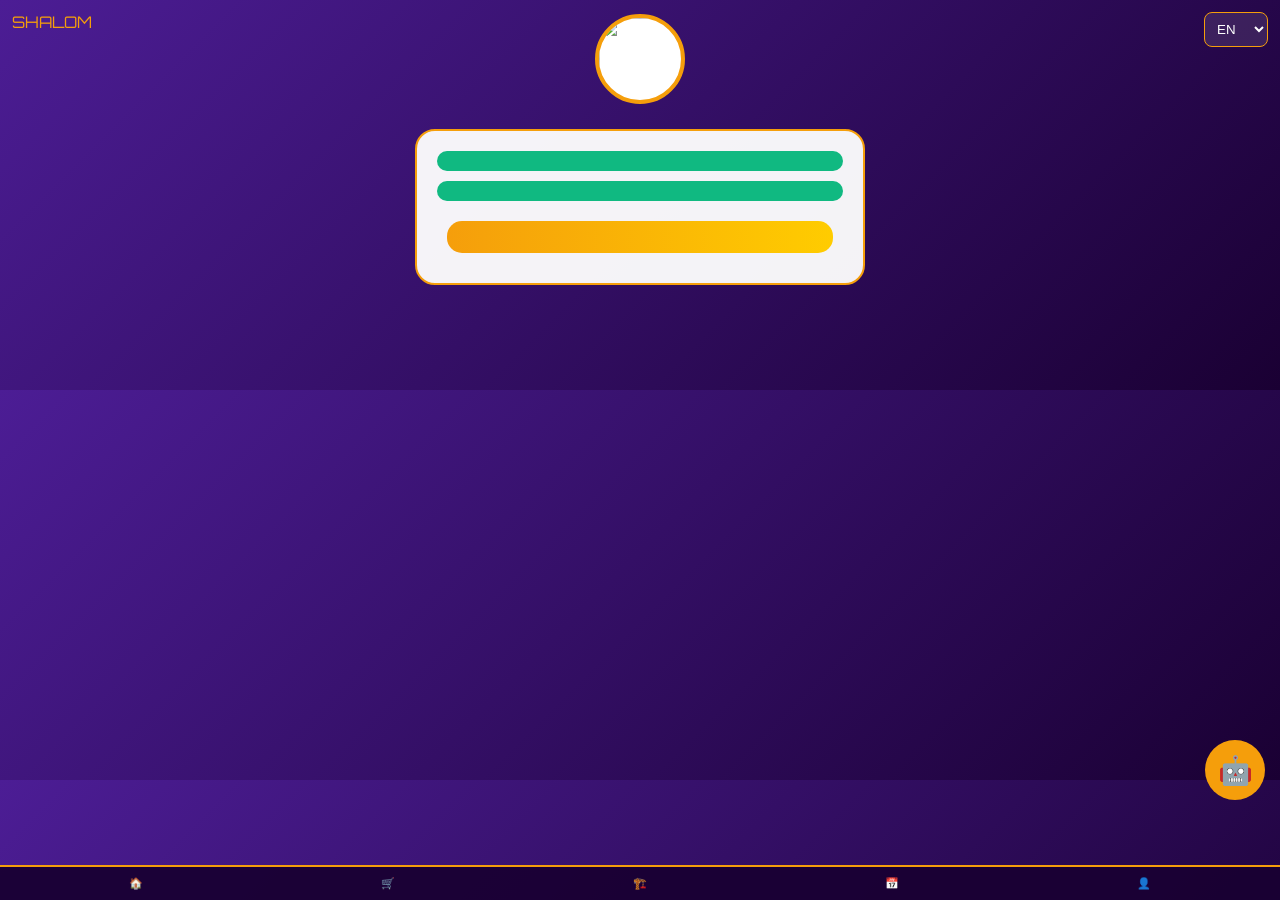
==== commit 3e32852b: "Update print statement from 'Hello' to 'Goodbye'" ====
--- a/shalom-pi-network/index.html
+++ b/shalom-pi-network/index.html
@@ -1,105 +1,101 @@
 <!DOCTYPE html>
-<html lang="en">
-<head>
-<meta charset="UTF-8">
-<meta name="viewport" content="width=device-width, initial-scale=1.0">
+<html lang="en"><head><meta charset="UTF-8"><meta name="viewport" content="width=device-width,initial-scale=1.0">
 <title>SHALOM - Global Pi Marketplace</title>
 <script src="https://sdk.minepi.com/pi-sdk.js"></script>
 <link href="https://fonts.googleapis.com/css2?family=Orbitron:wght@600;900&family=Roboto:wght@400;700&display=swap" rel="stylesheet">
 <style>
-:root{--purple:#4c1d95;--gold:#f59e0b;--dark:#1a0033;--green:#10b981}
-*{margin:0;padding:0;box-sizing:border-box}
-body{font-family:'Roboto',Arial;background:linear-gradient(135deg,var(--purple) 0%,var(--dark) 100%);color:#fff;text-align:center;padding-bottom:90px;min-height:100vh}
-.topbar{display:flex;justify-content:space-between;align-items:center;padding:12px 15px}
-.lang-select{padding:8px;background:rgba(255,255,255,0.1);color:#fff;border-radius:8px;border:1px solid var(--gold);font-weight:bold}
-.logo{width:90px;height:90px;border-radius:50%;border:4px solid var(--gold);background:#fff;margin:-45px auto 10px;box-shadow:0 0 20px var(--gold)}
-.hero-banner{width:100%;height:180px;object-fit:cover;border-bottom:3px solid var(--gold)}
-.card{background:rgba(255,255,255,0.95);color:#000;padding:25px;border-radius:20px;max-width:450px;margin:15px auto;border:2px solid var(--gold)}
-.card h2{font-family:'Orbitron',sans-serif;color:var(--purple)}
-.btn{padding:18px;background:linear-gradient(90deg,var(--gold),#ffcc00);color:#000;border:none;border-radius:15px;font-weight:900;width:95%;margin:12px auto;cursor:pointer}
-.testnet-badge,.protocol-badge{color:#fff;padding:12px;border-radius:10px;font-weight:bold;margin:15px 0}
-.testnet-badge{background:linear-gradient(90deg,var(--green),#059669)}
-.protocol-badge{background:linear-gradient(90deg,#10b981,#059669)}
-.navbar{position:fixed;bottom:0;left:0;width:100%;background:rgba(26,0,51,0.95);display:flex;justify-content:space-around;padding:10px 0;border-top:2px solid var(--gold)}
-.nav-item{color:#ccc;text-align:center;font-size:11px;cursor:pointer}.nav-item.active{color:var(--gold);font-weight:bold}
-.page{display:none}.page.active{display:block}
-.products-grid{display:grid;grid-template-columns:repeat(2,1fr);gap:12px;padding:12px;max-width:500px;margin:0 auto}
-.product-card{background:#fff;color:#000;border-radius:15px;padding:10px;text-align:left}
-.product-card img{width:100%;height:120px;object-fit:cover;border-radius:10px}
-.product-price{color:var(--purple);font-weight:900;font-size:18px}
-.product-btn{padding:10px;width:100%;font-size:14px;border-radius:10px;font-weight:bold;margin-top:5px}
-#ai-btn{position:fixed;bottom:100px;right:15px;background:var(--gold);border:none;border-radius:50%;width:60px;height:60px;font-size:28px;cursor:pointer;z-index:999}
-#ai-chatbox{display:none;position:fixed;bottom:170px;right:15px;width:340px;height:450px;background:#fff;border:3px solid var(--gold);border-radius:20px;flex-direction:column;color:#000;z-index:999}
-</style>
-</head>
-<body>
-<div class="topbar"><div style="font-family:Orbitron;color:var(--gold);font-size:18px">SHALOM</div>
-<select class="lang-select" id="lang" onchange="changeLang()">
+:root{--p:#4c1d95;--g:#f59e0b;--d:#1a0033;--gr:#10b981}*{margin:0;padding:0;box-sizing:border-box}
+body{font-family:'Roboto';background:linear-gradient(135deg,var(--p) 0%,var(--d) 100%);color:#fff;text-align:center;padding-bottom:90px}
+.top{display:flex;justify-content:space-between;padding:12px}
+.lang{padding:8px;background:rgba(255,255,255,0.1);color:#fff;border-radius:8px;border:1px solid var(--g)}
+.logo{width:90px;height:90px;border-radius:50%;border:4px solid var(--g);background:#fff;margin:-45px auto 10px}
+.card{background:rgba(255,255,255,0.95);color:#000;padding:20px;border-radius:20px;max-width:450px;margin:15px auto;border:2px solid var(--g)}
+.btn{padding:16px;background:linear-gradient(90deg,var(--g),#ffcc00);color:#000;border:none;border-radius:15px;font-weight:900;width:95%;margin:10px auto;cursor:pointer}
+.grid{display:grid;grid-template-columns:repeat(2,1fr);gap:12px;padding:12px;max-width:500px;margin:0 auto}
+.prod{background:#fff;color:#000;border-radius:15px;padding:10px;text-align:left}
+.prod img{width:100%;height:120px;object-fit:cover;border-radius:10px}
+.page{display:none}.active{display:block}
+.nav{position:fixed;bottom:0;left:0;width:100%;background:rgba(26,0,51,0.95);display:flex;justify-content:space-around;padding:10px;border-top:2px solid var(--g)}
+.item{color:#ccc;text-align:center;font-size:11px;cursor:pointer}.item.act{color:var(--g);font-weight:bold}
+#ai{position:fixed;bottom:100px;right:15px;background:var(--g);border:none;border-radius:50%;width:60px;height:60px;font-size:28px;cursor:pointer;z-index:999}
+#box{display:none;position:fixed;bottom:170px;right:15px;width:340px;height:400px;background:#fff;border:3px solid var(--g);border-radius:20px;flex-direction:column;color:#000;z-index:999}
+</style></head><body>
+<div class="top"><div style="font-family:Orbitron;color:var(--g)">SHALOM</div>
+<select class="lang" id="lang" onchange="changeLang()">
 <option value="en">EN</option><option value="sw">SW</option><option value="fr">FR</option>
 <option value="zh">中文</option><option value="es">ES</option><option value="ar">AR</option>
 <option value="pt">PT</option><option value="ru">RU</option><option value="de">DE</option>
 <option value="hi">HI</option><option value="jp">JP</option><option value="ko">KO</option>
 </select></div>
 
-<img src="https://via.placeholder.com/1200x300/4c1d95/f59e0b?text=SHALOM+MARKETPLACE" class="hero-banner">
-<img src="https://via.placeholder.com/200/ffffff/4c1d95?text=S" class="logo">
+<img src="https://via.placeholder.com/1200x300/4c1d95/f59e0b?text=SHALOM+MARKETPLACE" class="logo">
 
-<div id="homePage" class="page active"><div class="card"><div class="testnet-badge" id="testnetBadge"></div><div class="protocol-badge" id="protocol"></div><h2 id="welcome"></h2><p id="subtitle"></p><button class="btn" id="loginBtn"></button><p id="status" style="color:green"></p></div></div>
-<div id="marketPage" class="page"><div class="card"><h2 id="marketTitle"></h2><p id="marketDesc"></p></div><div class="products-grid" id="productsGrid"></div></div>
-<div id="jengaPage" class="page"><div class="card"><h2 id="jengaTitle"></h2><p id="jengaDesc"></p><button class="btn" onclick="comingSoon()">Explore</button></div></div>
-<div id="bookingPage" class="page"><div class="card"><h2 id="bookingTitle"></h2><p id="bookingDesc"></p><button class="btn" onclick="comingSoon()">Book</button></div></div>
-<div id="profilePage" class="page"><div class="card"><h2 id="profileTitle"></h2><p id="profileUser"></p><p id="profilePi"></p><button class="btn" id="logoutBtn" style="background:#dc3545;color:#fff"></button></div></div>
-<button id="ai-btn">🤖</button><div id="ai-chatbox"><div style="background:var(--gold);padding:14px;font-weight:900"><span id="aiTitle"></span></div><div id="ai-messages" style="flex:1;overflow-y:auto;padding:12px;text-align:left"><div id="aiWelcome"></div></div><div style="display:flex;padding:10px"><input type="text" id="ai-input" style="flex:1;border:2px solid var(--gold);border-radius:10px;padding:10px"><button id="ai-send" style="background:var(--purple);color:#fff;border:none;border-radius:10px;padding:10px">Send</button></div></div>
-<div class="navbar"><div class="nav-item active" data-page="homePage"><span>🏠</span><span id="navHome"></span></div><div class="nav-item" data-page="marketPage"><span>🛒</span><span id="navMarket"></span></div><div class="nav-item" data-page="jengaPage"><span>🏗️</span><span id="navJenga"></span></div><div class="nav-item" data-page="bookingPage"><span>📅</span><span id="navBooking"></span></div><div class="nav-item" data-page="profilePage"><span>👤</span><span id="navProfile"></span></div></div>
+<div id="h" class="page active"><div class="card">
+<div style="background:var(--gr);color:#fff;padding:10px;border-radius:10px;margin-bottom:10px" id="t1"></div>
+<div style="background:var(--gr);color:#fff;padding:10px;border-radius:10px;margin-bottom:10px" id="t2"></div>
+<h2 id="w"></h2><p id="s"></p><button class="btn" id="login"></button><p id="st" style="color:green"></p>
+</div></div>
+
+<div id="m" class="page"><div class="card"><h2 id="mt"></h2><p id="md"></p></div><div class="grid" id="prods"></div></div>
+<div id="j" class="page"><div class="card"><h2 id="jt"></h2><p id="jd"></p><button class="btn" onclick="alert('Coming')">Explore</button></div></div>
+<div id="b" class="page"><div class="card"><h2 id="bt"></h2><p id="bd"></p><button class="btn" onclick="alert('Coming')">Book</button></div></div>
+<div id="pr" class="page"><div class="card"><h2 id="pt"></h2><p id="pu"></p><p id="pp"></p><button class="btn" id="out" style="background:#dc3545;color:#fff"></button></div></div>
+
+<button id="ai">🤖</button><div id="box"><div style="background:var(--g);padding:12px;font-weight:900" id="at"></div>
+<div id="amsg" style="flex:1;overflow-y:auto;padding:12px;text-align:left"></div>
+<div style="display:flex;padding:10px"><input id="ain" style="flex:1;border:2px solid var(--g);border-radius:10px;padding:10px"><button id="asend" style="background:var(--p);color:#fff;border:none;border-radius:10px;padding:10px">Send</button></div></div>
+
+<div class="nav">
+<div class="item act" data-p="h"><span>🏠</span><span id="n1"></span></div>
+<div class="item" data-p="m"><span>🛒</span><span id="n2"></span></div>
+<div class="item" data-p="j"><span>🏗️</span><span id="n3"></span></div>
+<div class="item" data-p="b"><span>📅</span><span id="n4"></span></div>
+<div class="item" data-p="pr"><span>👤</span><span id="n5"></span></div>
+</div>
 
 <script>
-const translations={
-en:{testnet:"⚠️ TESTNET MODE - NO REAL PI",protocol:"🚀 PROTOCOL 28 READY",welcome:"Future of Commerce",subtitle:"Join 60M+ Pioneers.",login:"Connect Pi Wallet",connected:"Connected ✓",marketTitle:"🛒 Marketplace",marketDesc:"Pay with Pi Testnet.",jengaTitle:"🏗️ Jenga",jengaDesc:"Construction materials.",bookingTitle:"📅 Booking",bookingDesc:"Book services.",profileTitle:"👤 Profile",profileUser:"Status: Guest",profilePi:"Pi Balance: --",logout:"Disconnect",navHome:"Home",navMarket:"Market",navJenga:"Jenga",navBooking:"Booking",navProfile:"Profile",aiTitle:"AI ASSISTANT",aiWelcome:"Hello Pioneer!",aiPlaceholder:"Ask...",payBtn:"Pay with Pi",testAlert:"TESTNET Mode."},
-sw:{testnet:"⚠️ MODI YA MAJARIBIO",protocol:"🚀 PROTOCOL 28 TAYARI",welcome:"Mustakabali wa Biashara",subtitle:"Jiunge na Wapioneer 60M+.",login:"Unganisha Wallet ya Pi",connected:"Umeunganishwa ✓",marketTitle:"🛒 Soko",marketDesc:"Lipa kwa Pi Testnet.",jengaTitle:"🏗️ Jenga",jengaDesc:"Vifaa vya ujenzi.",bookingTitle:"📅 Uchapishaji",bookingDesc:"Panga huduma.",profileTitle:"👤 Wasifu",profileUser:"Hali: Mgeni",profilePi:"Salio: --",logout:"Kata",navHome:"Nyumbani",navMarket:"Soko",navJenga:"Jenga",navBooking:"Uchapishaji",navProfile:"Wasifu",aiTitle:"AI MSAIDIZI",aiWelcome:"Habari Pioneer!",aiPlaceholder:"Niulize...",payBtn:"Lipa kwa Pi",testAlert:"Hii ni TESTNET."},
-fr:{testnet:"⚠️ MODE TEST",protocol:"🚀 PROTOCOLE 28",welcome:"Avenir du Commerce",subtitle:"60M+ Pionniers.",login:"Connecter Pi",connected:"Connecté ✓",marketTitle:"🛒 Marché",marketDesc:"Payer Pi Testnet.",jengaTitle:"🏗️ Construction",jengaDesc:"Matériaux.",bookingTitle:"📅 Services",bookingDesc:"Réserver.",profileTitle:"👤 Profil",profileUser:"Statut: Invité",profilePi:"Solde: --",logout:"Déconnecter",navHome:"Accueil",navMarket:"Marché",navJenga:"Jenga",navBooking:"Réservation",navProfile:"Profil",aiTitle:"ASSISTANT IA",aiWelcome:"Bonjour!",aiPlaceholder:"Demandez...",payBtn:"Payer Pi",testAlert:"TESTNET."},
-zh:{testnet:"⚠️ 测试网",protocol:"🚀 协议28",welcome:"商业未来",subtitle:"6000万先锋。",login:"连接Pi",connected:"已连接",marketTitle:"🛒 市场",marketDesc:"Pi测试网支付。",jengaTitle:"🏗️ 建设",jengaDesc:"建筑材料。",bookingTitle:"📅 服务",bookingDesc:"预订。",profileTitle:"👤 档案",profileUser:"访客",profilePi:"余额:--",logout:"断开",navHome:"首页",navMarket:"市场",navJenga:"建设",navBooking:"预订",navProfile:"个人",aiTitle:"AI助手",aiWelcome:"你好!",aiPlaceholder:"问...",payBtn:"Pi支付",testAlert:"测试网。"},
-es:{testnet:"⚠️ TESTNET",protocol:"🚀 PROTOCOLO 28",welcome:"Futuro del Comercio",subtitle:"60M+ Pioneros.",login:"Conectar Pi",connected:"Conectado",marketTitle:"🛒 Mercado",marketDesc:"Pagar Pi Testnet.",jengaTitle:"🏗️ Construcción",jengaDesc:"Materiales.",bookingTitle:"📅 Servicios",bookingDesc:"Reservar.",profileTitle:"👤 Perfil",profileUser:"Invitado",profilePi:"Saldo:--",logout:"Salir",navHome:"Inicio",navMarket:"Mercado",navJenga:"Construir",navBooking:"Reserva",navProfile:"Perfil",aiTitle:"ASISTENTE",aiWelcome:"Hola!",aiPlaceholder:"Pregunta...",payBtn:"Pagar Pi",testAlert:"TESTNET."},
-ar:{testnet:"⚠️ اختبار",protocol:"🚀 بروتوكول 28",welcome:"مستقبل التجارة",subtitle:"60 مليون.",login:"اتصال Pi",connected:"متصل",marketTitle:"🛒 السوق",marketDesc:"دفع Pi.",jengaTitle:"🏗️ البناء",jengaDesc:"مواد.",bookingTitle:"📅 خدمات",bookingDesc:"حجز.",profileTitle:"👤 ملف",profileUser:"ضيف",profilePi:"رصيد:--",logout:"خروج",navHome:"الرئيسية",navMarket:"السوق",navJenga:"البناء",navBooking:"الحجز",navProfile:"الملف",aiTitle:"مساعد",aiWelcome:"مرحبا!",aiPlaceholder:"اسأل...",payBtn:"دفع Pi",testAlert:"اختبار."},
-pt:{testnet:"⚠️ TESTNET",protocol:"🚀 PROTOCOLO 28",welcome:"Futuro Comercio",subtitle:"60M+ Pioneiros.",login:"Conectar Pi",connected:"Conectado",marketTitle:"🛒 Mercado",marketDesc:"Pagar Pi.",jengaTitle:"🏗️ Construção",jengaDesc:"Materiais.",bookingTitle:"📅 Serviços",bookingDesc:"Reservar.",profileTitle:"👤 Perfil",profileUser:"Convidado",profilePi:"Saldo:--",logout:"Sair",navHome:"Início",navMarket:"Mercado",navJenga:"Construir",navBooking:"Reserva",navProfile:"Perfil",aiTitle:"ASSISTENTE",aiWelcome:"Olá!",aiPlaceholder:"Pergunte...",payBtn:"Pagar Pi",testAlert:"TESTNET."},
-ru:{testnet:"⚠️ ТЕСТ",protocol:"🚀 ПРОТОКОЛ 28",welcome:"Будущее",subtitle:"60M+.",login:"Подключить Pi",connected:"Подключено",marketTitle:"🛒 Рынок",marketDesc:"Оплата Pi.",jengaTitle:"🏗️ Стройка",jengaDesc:"Материалы.",bookingTitle:"📅 Услуги",bookingDesc:"Бронь.",profileTitle:"👤 Профиль",profileUser:"Гость",profilePi:"Баланс:--",logout:"Выход",navHome:"Главная",navMarket:"Рынок",navJenga:"Стройка",navBooking:"Бронь",navProfile:"Профиль",aiTitle:"АССИСТЕНТ",aiWelcome:"Привет!",aiPlaceholder:"Спросить...",payBtn:"Оплатить",testAlert:"ТЕСТ."},
-de:{testnet:"⚠️ TESTNET",protocol:"🚀 PROTOKOLL 28",welcome:"Zukunft",subtitle:"60M+.",login:"Pi verbinden",connected:"Verbunden",marketTitle:"🛒 Markt",marketDesc:"Mit Pi zahlen.",jengaTitle:"🏗️ Bauen",jengaDesc:"Material.",bookingTitle:"📅 Service",bookingDesc:"Buchen.",profileTitle:"👤 Profil",profileUser:"Gast",profilePi:"Guthaben:--",logout:"Trennen",navHome:"Start",navMarket:"Markt",navJenga:"Bauen",navBooking:"Buchung",navProfile:"Profil",aiTitle:"KI",aiWelcome:"Hallo!",aiPlaceholder:"Frage...",payBtn:"Mit Pi",testAlert:"TESTNET."},
-hi:{testnet:"⚠️ TESTNET",protocol:"🚀 प्रोटोकॉल 28",welcome:"भविष्य",subtitle:"60M+.",login:"Pi कनेक्ट",connected:"कनेक्टेड",marketTitle:"🛒 बाजार",marketDesc:"Pi भुगतान।",jengaTitle:"🏗️ निर्माण",jengaDesc:"सामग्री।",bookingTitle:"📅 सेवाएं",bookingDesc:"बुक करें।",profileTitle:"👤 प्रोफ़ाइल",profileUser:"अतिथि",profilePi:"बैलेंस:--",logout:"डिस्कनेक्ट",navHome:"होम",navMarket:"बाजार",navJenga:"निर्माण",navBooking:"बुकिंग",navProfile:"प्रोफ़ाइल",aiTitle:"AI",aiWelcome:"नमस्ते!",aiPlaceholder:"पूछें...",payBtn:"Pi भुगतान",testAlert:"TESTNET।"},
-jp:{testnet:"⚠️ テスト",protocol:"🚀 プロトコル28",welcome:"未来",subtitle:"6000万。",login:"Pi接続",connected:"接続済",marketTitle:"🛒 市場",marketDesc:"Pi支払い。",jengaTitle:"🏗️ 建設",jengaDesc:"資材。",bookingTitle:"📅 サービス",bookingDesc:"予約。",profileTitle:"👤 プロフ",profileUser:"ゲスト",profilePi:"残高:--",logout:"切断",navHome:"ホーム",navMarket:"市場",navJenga:"建設",navBooking:"予約",navProfile:"プロフ",aiTitle:"AI",aiWelcome:"こんにちは!",aiPlaceholder:"質問...",payBtn:"Pi支払",testAlert:"テスト。"},
-ko:{testnet:"⚠️ 테스트",protocol:"🚀 프로토콜28",welcome:"미래",subtitle:"6000만.",login:"Pi 연결",connected:"연결됨",marketTitle:"🛒 마켓",marketDesc:"Pi 결제.",jengaTitle:"🏗️ 건설",jengaDesc:"자재.",bookingTitle:"📅 서비스",bookingDesc:"예약.",profileTitle:"👤 프로필",profileUser:"게스트",profilePi:"잔액:--",logout:"해제",navHome:"홈",navMarket:"마켓",navJenga:"건설",navBooking:"예약",navProfile:"프로필",aiTitle:"AI",aiWelcome:"안녕!",aiPlaceholder:"질문...",payBtn:"Pi 결제",testAlert:"테스트."}
-};
+const T={en:{t1:"⚠️ TESTNET MODE",t2:"🚀 PROTOCOL 28 READY",w:"Future of Commerce",s:"Join 60M+ Pioneers.",login:"Connect Pi Wallet",con:"Connected ✓",mt:"🛒 Marketplace",md:"Pay with Pi Testnet.",jt:"🏗️ Jenga",jd:"Construction materials.",bt:"📅 Booking",bd:"Book services.",pt:"👤 Profile",pu:"Status: Guest",pp:"Pi: --",out:"Disconnect",n1:"Home",n2:"Market",n3:"Jenga",n4:"Booking",n5:"Profile",at:"AI ASSISTANT",aw:"Hello Pioneer!",pay:"Pay with Pi",test:"TESTNET Mode"},
+sw:{t1:"⚠️ MODI YA MAJARIBIO",t2:"🚀 PROTOCOL 28 TAYARI",w:"Mustakabali wa Biashara",s:"Jiunge na Wapioneer 60M+.",login:"Unganisha Wallet ya Pi",con:"Umeunganishwa ✓",mt:"🛒 Soko",md:"Lipa kwa Pi Testnet.",jt:"🏗️ Jenga",jd:"Vifaa vya ujenzi.",bt:"📅 Uchapishaji",bd:"Panga huduma.",pt:"👤 Wasifu",pu:"Hali: Mgeni",pp:"Pi: --",out:"Kata",n1:"Nyumbani",n2:"Soko",n3:"Jenga",n4:"Uchapishaji",n5:"Wasifu",at:"AI MSAIDIZI",aw:"Habari Pioneer!",pay:"Lipa kwa Pi",test:"Hii ni TESTNET."},
+fr:{t1:"⚠️ MODE TEST",t2:"🚀 PROTOCOLE 28",w:"Avenir Commerce",s:"60M+ Pionniers.",login:"Connecter Pi",con:"Connecté ✓",mt:"🛒 Marché",md:"Payer Pi Testnet.",jt:"🏗️ Construction",jd:"Matériaux.",bt:"📅 Services",bd:"Réserver.",pt:"👤 Profil",pu:"Invité",pp:"Pi: --",out:"Déconnecter",n1:"Accueil",n2:"Marché",n3:"Jenga",n4:"Réservation",n5:"Profil",at:"ASSISTANT IA",aw:"Bonjour!",pay:"Payer Pi",test:"TESTNET"},
+zh:{t1:"⚠️ 测试网",t2:"🚀 协议28",w:"商业未来",s:"6000万先锋。",login:"连接Pi",con:"已连接",mt:"🛒 市场",md:"Pi测试网支付。",jt:"🏗️ 建设",jd:"建筑材料。",bt:"📅 服务",bd:"预订。",pt:"👤 档案",pu:"访客",pp:"Pi:--",out:"断开",n1:"首页",n2:"市场",n3:"建设",n4:"预订",n5:"个人",at:"AI助手",aw:"你好!",pay:"Pi支付",test:"测试网"},
+es:{t1:"⚠️ TESTNET",t2:"🚀 PROTOCOLO 28",w:"Futuro Comercio",s:"60M+ Pioneros.",login:"Conectar Pi",con:"Conectado",mt:"🛒 Mercado",md:"Pagar Pi Testnet.",jt:"🏗️ Construcción",jd:"Materiales.",bt:"📅 Servicios",bd:"Reservar.",pt:"👤 Perfil",pu:"Invitado",pp:"Pi:--",out:"Salir",n1:"Inicio",n2:"Mercado",n3:"Construir",n4:"Reserva",n5:"Perfil",at:"ASISTENTE",aw:"Hola!",pay:"Pagar Pi",test:"TESTNET"},
+ar:{t1:"⚠️ اختبار",t2:"🚀 بروتوكول 28",w:"مستقبل التجارة",s:"60 مليون.",login:"اتصال Pi",con:"متصل",mt:"🛒 السوق",md:"دفع Pi.",jt:"🏗️ البناء",jd:"مواد.",bt:"📅 خدمات",bd:"حجز.",pt:"👤 ملف",pu:"ضيف",pp:"Pi:--",out:"خروج",n1:"الرئيسية",n2:"السوق",n3:"البناء",n4:"الحجز",n5:"الملف",at:"مساعد",aw:"مرحبا!",pay:"دفع Pi",test:"اختبار"},
+pt:{t1:"⚠️ TESTNET",t2:"🚀 PROTOCOLO 28",w:"Futuro Comercio",s:"60M+ Pioneiros.",login:"Conectar Pi",con:"Conectado",mt:"🛒 Mercado",md:"Pagar Pi.",jt:"🏗️ Construção",jd:"Materiais.",bt:"📅 Serviços",bd:"Reservar.",pt:"👤 Perfil",pu:"Convidado",pp:"Pi:--",out:"Sair",n1:"Início",n2:"Mercado",n3:"Construir",n4:"Reserva",n5:"Perfil",at:"ASSISTENTE",aw:"Olá!",pay:"Pagar Pi",test:"TESTNET"},
+ru:{t1:"⚠️ ТЕСТ",t2:"🚀 ПРОТОКОЛ 28",w:"Будущее",s:"60M+.",login:"Подключить Pi",con:"Подключено",mt:"🛒 Рынок",md:"Оплата Pi.",jt:"🏗️ Стройка",jd:"Материалы.",bt:"📅 Услуги",bd:"Бронь.",pt:"👤 Профиль",pu:"Гость",pp:"Pi:--",out:"Выход",n1:"Главная",n2:"Рынок",n3:"Стройка",n4:"Бронь",n5:"Профиль",at:"АССИСТЕНТ",aw:"Привет!",pay:"Оплатить",test:"ТЕСТ"},
+de:{t1:"⚠️ TESTNET",t2:"🚀 PROTOKOLL 28",w:"Zukunft",s:"60M+.",login:"Pi verbinden",con:"Verbunden",mt:"🛒 Markt",md:"Mit Pi zahlen.",jt:"🏗️ Bauen",jd:"Material.",bt:"📅 Service",bd:"Buchen.",pt:"👤 Profil",pu:"Gast",pp:"Pi:--",out:"Trennen",n1:"Start",n2:"Markt",n3:"Bauen",n4:"Buchung",n5:"Profil",at:"KI",aw:"Hallo!",pay:"Mit Pi",test:"TESTNET"},
+hi:{t1:"⚠️ TESTNET",t2:"🚀 प्रोटोकॉल 28",w:"भविष्य",s:"60M+.",login:"Pi कनेक्ट",con:"कनेक्टेड",mt:"🛒 बाजार",md:"Pi भुगतान।",jt:"🏗️ निर्माण",jd:"सामग्री।",bt:"📅 सेवाएं",bd:"बुक करें।",pt:"👤 प्रोफ़ाइल",pu:"अतिथि",pp:"Pi:--",out:"डिस्कनेक्ट",n1:"होम",n2:"बाजार",n3:"निर्माण",n4:"बुकिंग",n5:"प्रोफ़ाइल",at:"AI",aw:"नमस्ते!",pay:"Pi भुगतान",test:"TESTNET"},
+jp:{t1:"⚠️ テスト",t2:"🚀 プロトコル28",w:"未来",s:"6000万。",login:"Pi接続",con:"接続済",mt:"🛒 市場",md:"Pi支払い。",jt:"🏗️ 建設",jd:"資材。",bt:"📅 サービス",bd:"予約。",pt:"👤 プロフ",pu:"ゲスト",pp:"Pi:--",out:"切断",n1:"ホーム",n2:"市場",n3:"建設",n4:"予約",n5:"プロフ",at:"AI",aw:"こんにちは!",pay:"Pi支払",test:"テスト"},
+ko:{t1:"⚠️ 테스트",t2:"🚀 프로토콜28",w:"미래",s:"6000만.",login:"Pi 연결",con:"연결됨",mt:"🛒 마켓",md:"Pi 결제.",jt:"🏗️ 건설",jd:"자재.",bt:"📅 서비스",bd:"예약.",pt:"👤 프로필",pu:"게스트",pp:"Pi:--",out:"해제",n1:"홈",n2:"마켓",n3:"건설",n4:"예약",n5:"프로필",at:"AI",aw:"안녕!",pay:"Pi 결제",test:"테스트"}};
 
-const products=[
-{name:"VILLA DUBAI",price:5,img:"https://via.placeholder.com/400x300/4c1d95/f59e0b?text=VILLA"},
-{name:"BUGATTI",price:10,img:"https://via.placeholder.com/400x300/4c1d95/f59e0b?text=BUGATTI"},
-{name:"TESLA",price:0.2,img:"https://via.placeholder.com/400x300/4c1d95/f59e0b?text=TESLA"},
-{name:"IPHONE 17",price:0.005,img:"https://via.placeholder.com/400x300/4c1d95/f59e0b?text=IPHONE"},
-{name:"ROLEX",price:0.1,img:"https://via.placeholder.com/400x300/4c1d95/f59e0b?text=ROLEX"},
-{name:"MALDIVES",price:50,img:"https://via.placeholder.com/400x300/4c1d95/f59e0b?text=ISLAND"},
-{name:"GOLD 1KG",price:0.8,img:"https://via.placeholder.com/400x300/f59e0b/4c1d95?text=GOLD"},
-{name:"PRIVATE JET",price:0.5,img:"https://via.placeholder.com/400x300/4c1d95/f59e0b?text=JET"},
-{name:"BURJ AL ARAB",price:0.01,img:"https://via.placeholder.com/400x300/4c1d95/f59e0b?text=HOTEL"},
-{name:"TEXAS RANCH",price:10,img:"https://via.placeholder.com/400x300/4c1d95/f59e0b?text=RANCH"},
-{name:"HARVARD",price:0.2,img:"https://via.placeholder.com/400x300/4c1d95/f59e0b?text=HARVARD"},
-{name:"HEALTH CHECK",price:0.5,img:"https://via.placeholder.com/400x300/4c1d95/f59e0b?text=HEALTH"}
-];
+const P=[{n:"VILLA DUBAI",p:5,i:"https://via.placeholder.com/400x300/4c1d95/f59e0b?text=VILLA"},
+{n:"BUGATTI",p:10,i:"https://via.placeholder.com/400x300/4c1d95/f59e0b?text=BUGATTI"},
+{n:"TESLA",p:0.2,i:"https://via.placeholder.com/400x300/4c1d95/f59e0b?text=TESLA"},
+{n:"IPHONE 17",p:0.005,i:"https://via.placeholder.com/400x300/4c1d95/f59e0b?text=IPHONE"},
+{n:"ROLEX",p:0.1,i:"https://via.placeholder.com/400x300/4c1d95/f59e0b?text=ROLEX"},
+{n:"MALDIVES",p:50,i:"https://via.placeholder.com/400x300/4c1d95/f59e0b?text=ISLAND"},
+{n:"GOLD 1KG",p:0.8,i:"https://via.placeholder.com/400x300/f59e0b/4c1d95?text=GOLD"},
+{n:"JET",p:0.5,i:"https://via.placeholder.com/400x300/4c1d95/f59e0b?text=JET"},
+{n:"BURJ",p:0.01,i:"https://via.placeholder.com/400x300/4c1d95/f59e0b?text=HOTEL"},
+{n:"RANCH",p:10,i:"https://via.placeholder.com/400x300/4c1d95/f59e0b?text=RANCH"},
+{n:"HARVARD",p:0.2,i:"https://via.placeholder.com/400x300/4c1d95/f59e0b?text=HARVARD"},
+{n:"HEALTH",p:0.5,i:"https://via.placeholder.com/400x300/4c1d95/f59e0b?text=HEALTH"}];
 
-function loadProducts(){const lang=document.getElementById("lang").value;const t=translations[lang];let html="";products.forEach((p,i)=>{html+=`<div class="product-card"><img src="${p.img}"><h4>${p.name}</h4><p class="product-price">π ${p.price}</p><button class="btn product-btn" onclick="payWithPi(${p.price},${i})">${t.payBtn}</button><button class="btn product-btn" style="background:#fff;color:var(--purple);border:2px solid var(--purple)" onclick="addToCart(${i})">🛒 Cart</button></div>`});document.getElementById("productsGrid").innerHTML=html}
-function changeLang(){const lang=document.getElementById("lang").value;const t=translations[lang];for(let k in t){if(document.getElementById(k))document.getElementById(k).innerText=t[k]}loadProducts()}
-document.querySelectorAll('.nav-item').forEach(i=>{i.addEventListener('click',function(){const p=this.dataset.page;document.querySelectorAll('.page').forEach(x=>x.classList.remove('active'));document.getElementById(p).classList.add('active');document.querySelectorAll('.nav-item').forEach(x=>x.classList.remove('active'));this.classList.add('active');if(p=='marketPage')loadProducts()})})
-function comingSoon(){alert('Coming on Mainnet')}
+function loadP(){const l=document.getElementById("lang").value;const t=T[l];let h="";P.forEach((x,i)=>{h+=`<div class="prod"><img src="${x.i}"><h4>${x.n}</h4><p style="color:var(--p);font-weight:900">π ${x.p}</p><button class="btn" onclick="pay(${x.p},${i})">${t.pay}</button></div>`});document.getElementById("prods").innerHTML=h}
+function changeLang(){const l=document.getElementById("lang").value;const t=T[l];for(let k in t){if(document.getElementById(k))document.getElementById(k).innerText=t[k]}loadP()}
+document.querySelectorAll('.item').forEach(i=>{i.onclick=function(){const p=this.dataset.p;document.querySelectorAll('.page').forEach(x=>x.classList.remove('active'));document.getElementById(p).classList.add('active');document.querySelectorAll('.item').forEach(x=>x.classList.remove('act'));this.classList.add('act');if(p=='m')loadP()}})
 
 Pi.init({version:"2.0",sandbox:true});
-document.getElementById("loginBtn").onclick=async()=>{const lang=document.getElementById("lang").value;try{const auth=await Pi.authenticate(['username','payments']);document.getElementById("status").innerText=translations[lang].connected;document.getElementById("loginBtn").disabled=true;document.getElementById("profileUser").innerText="Status: "+auth.user.username}catch(e){alert("Open in Pi Browser")}}
+document.getElementById("login").onclick=async()=>{const l=document.getElementById("lang").value;try{const a=await Pi.authenticate(['username','payments']);document.getElementById("st").innerText=T[l].con;document.getElementById("login").disabled=true;document.getElementById("pu").innerText="Status: "+a.user.username}catch(e){alert("Open in Pi Browser")}}
 
-async function payWithPi(amount,index){const lang=document.getElementById("lang").value;const t=translations[lang];const p=products[index];if(!confirm(`Pay ${p.name}\nAmount: π ${amount}\n\n${t.testAlert}`))return;Pi.createPayment({amount:amount,memo:"TEST:"+p.name},{
-onReadyForServerApproval:(id)=>Pi.approvePayment(id),
-onReadyForServerCompletion:(id,tx)=>alert("✅ Payment Complete!"),
+function pay(a,i){const l=document.getElementById("lang").value;const t=T[l];const x=P[i];if(!confirm(`${x.n}\nAmount: π ${a}\n\n${t.test}`))return;Pi.createPayment({amount:a,memo:"TEST:"+x.n},{
+onReadyForServerApproval:id=>setTimeout(()=>Pi.approvePayment(id),500),
+onReadyForServerCompletion:(id,tx)=>alert("✅ Success! Tx:"+tx),
 onCancel:()=>alert("Cancelled"),
-onError:(e)=>alert("Error: "+e)
+onError:e=>alert("Error:"+e)
 })}
 
-let cart=[];function addToCart(i){cart.push(products[i]);alert(`Added to cart. Total: ${cart.length}`)}
-document.getElementById("logoutBtn").onclick=()=>location.reload();
-document.getElementById('ai-btn').onclick=()=>{const b=document.getElementById('ai-chatbox');b.style.display=b.style.display=='flex'?'none':'flex'}
+document.getElementById('ai').onclick=()=>{const b=document.getElementById('box');b.style.display=b.style.display=='flex'?'none':'flex';document.getElementById('amsg').innerHTML=`<div>${T[document.getElementById("lang").value].aw}</div>`}
+document.getElementById('asend').onclick=()=>{const m=document.getElementById('ain').value;if(!m)return;document.getElementById('amsg').innerHTML+=`<div style="text-align:right;background:var(--g);padding:8px;border-radius:10px;margin:5px 0">${m}</div>`;setTimeout(()=>{document.getElementById('amsg').innerHTML+=`<div style="background:#eee;padding:8px;border-radius:10px;margin:5px 0">I help with SHALOM</div>`},500);document.getElementById('ain').value=""}
+document.getElementById("out").onclick=()=>location.reload();
 changeLang();
 </script></body></html>
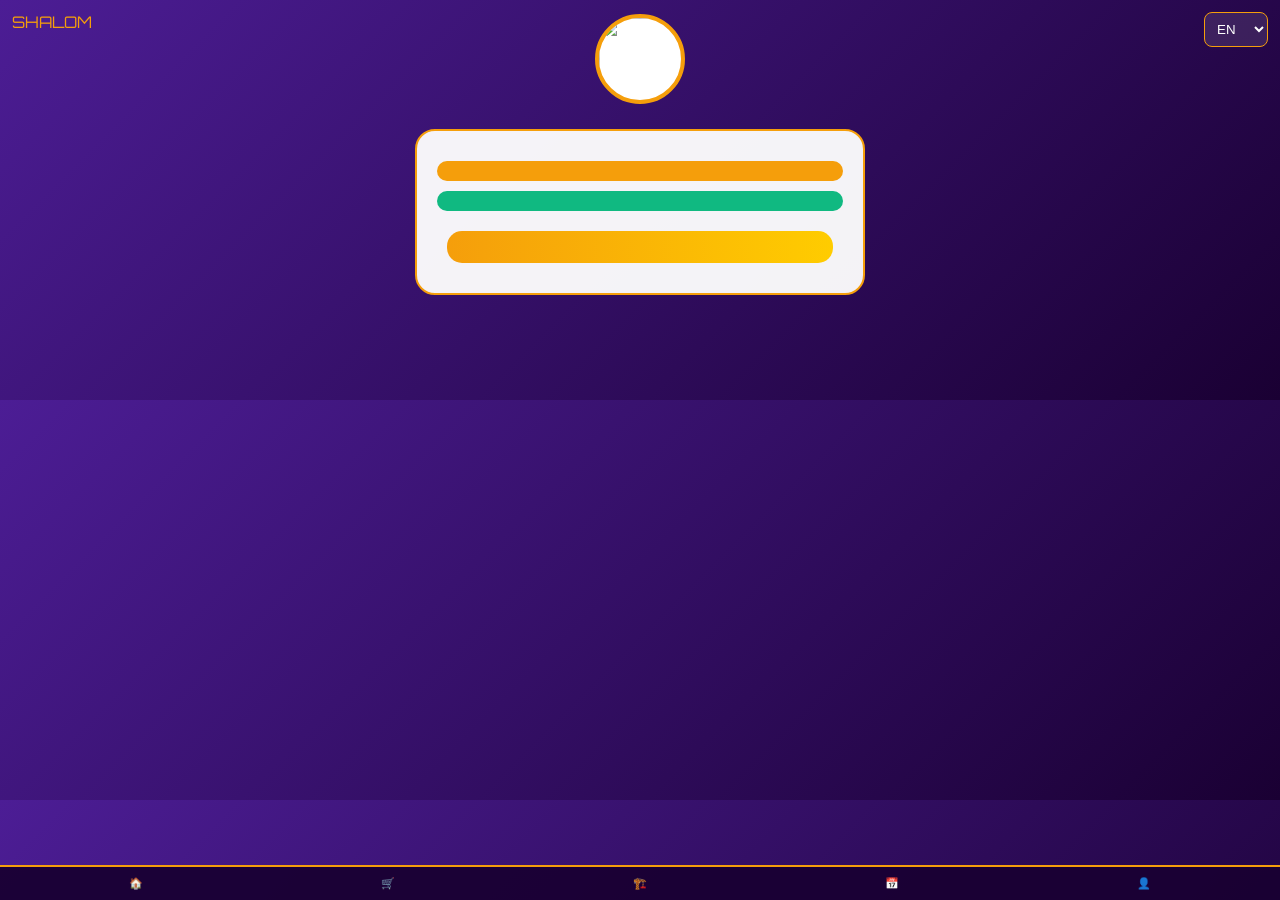
==== commit 2f9190b8: "Update styles and modify payment functions" ====
--- a/shalom-pi-network/index.html
+++ b/shalom-pi-network/index.html
@@ -4,7 +4,7 @@
 <script src="https://sdk.minepi.com/pi-sdk.js"></script>
 <link href="https://fonts.googleapis.com/css2?family=Orbitron:wght@600;900&family=Roboto:wght@400;700&display=swap" rel="stylesheet">
 <style>
-:root{--p:#4c1d95;--g:#f59e0b;--d:#1a0033;--gr:#10b981}*{margin:0;padding:0;box-sizing:border-box}
+:root{--p:#4c1d95;--g:#f59e0b;--d:#1a0033}*{margin:0;padding:0;box-sizing:border-box}
 body{font-family:'Roboto';background:linear-gradient(135deg,var(--p) 0%,var(--d) 100%);color:#fff;text-align:center;padding-bottom:90px}
 .top{display:flex;justify-content:space-between;padding:12px}
 .lang{padding:8px;background:rgba(255,255,255,0.1);color:#fff;border-radius:8px;border:1px solid var(--g)}
@@ -17,8 +17,7 @@
 .page{display:none}.active{display:block}
 .nav{position:fixed;bottom:0;left:0;width:100%;background:rgba(26,0,51,0.95);display:flex;justify-content:space-around;padding:10px;border-top:2px solid var(--g)}
 .item{color:#ccc;text-align:center;font-size:11px;cursor:pointer}.item.act{color:var(--g);font-weight:bold}
-#ai{position:fixed;bottom:100px;right:15px;background:var(--g);border:none;border-radius:50%;width:60px;height:60px;font-size:28px;cursor:pointer;z-index:999}
-#box{display:none;position:fixed;bottom:170px;right:15px;width:340px;height:400px;background:#fff;border:3px solid var(--g);border-radius:20px;flex-direction:column;color:#000;z-index:999}
+.badge{background:var(--g);color:#000;padding:10px;border-radius:10px;margin:10px 0;font-weight:bold}
 </style></head><body>
 <div class="top"><div style="font-family:Orbitron;color:var(--g)">SHALOM</div>
 <select class="lang" id="lang" onchange="changeLang()">
@@ -31,19 +30,14 @@
 <img src="https://via.placeholder.com/1200x300/4c1d95/f59e0b?text=SHALOM+MARKETPLACE" class="logo">
 
 <div id="h" class="page active"><div class="card">
-<div style="background:var(--gr);color:#fff;padding:10px;border-radius:10px;margin-bottom:10px" id="t1"></div>
-<div style="background:var(--gr);color:#fff;padding:10px;border-radius:10px;margin-bottom:10px" id="t2"></div>
+<div class="badge" id="t1"></div><div class="badge" style="background:#10b981;color:#fff" id="t2"></div>
 <h2 id="w"></h2><p id="s"></p><button class="btn" id="login"></button><p id="st" style="color:green"></p>
 </div></div>
 
 <div id="m" class="page"><div class="card"><h2 id="mt"></h2><p id="md"></p></div><div class="grid" id="prods"></div></div>
-<div id="j" class="page"><div class="card"><h2 id="jt"></h2><p id="jd"></p><button class="btn" onclick="alert('Coming')">Explore</button></div></div>
-<div id="b" class="page"><div class="card"><h2 id="bt"></h2><p id="bd"></p><button class="btn" onclick="alert('Coming')">Book</button></div></div>
+<div id="j" class="page"><div class="card"><h2 id="jt"></h2><p id="jd"></p></div></div>
+<div id="b" class="page"><div class="card"><h2 id="bt"></h2><p id="bd"></p></div></div>
 <div id="pr" class="page"><div class="card"><h2 id="pt"></h2><p id="pu"></p><p id="pp"></p><button class="btn" id="out" style="background:#dc3545;color:#fff"></button></div></div>
-
-<button id="ai">🤖</button><div id="box"><div style="background:var(--g);padding:12px;font-weight:900" id="at"></div>
-<div id="amsg" style="flex:1;overflow-y:auto;padding:12px;text-align:left"></div>
-<div style="display:flex;padding:10px"><input id="ain" style="flex:1;border:2px solid var(--g);border-radius:10px;padding:10px"><button id="asend" style="background:var(--p);color:#fff;border:none;border-radius:10px;padding:10px">Send</button></div></div>
 
 <div class="nav">
 <div class="item act" data-p="h"><span>🏠</span><span id="n1"></span></div>
@@ -54,18 +48,8 @@
 </div>
 
 <script>
-const T={en:{t1:"⚠️ TESTNET MODE",t2:"🚀 PROTOCOL 28 READY",w:"Future of Commerce",s:"Join 60M+ Pioneers.",login:"Connect Pi Wallet",con:"Connected ✓",mt:"🛒 Marketplace",md:"Pay with Pi Testnet.",jt:"🏗️ Jenga",jd:"Construction materials.",bt:"📅 Booking",bd:"Book services.",pt:"👤 Profile",pu:"Status: Guest",pp:"Pi: --",out:"Disconnect",n1:"Home",n2:"Market",n3:"Jenga",n4:"Booking",n5:"Profile",at:"AI ASSISTANT",aw:"Hello Pioneer!",pay:"Pay with Pi",test:"TESTNET Mode"},
-sw:{t1:"⚠️ MODI YA MAJARIBIO",t2:"🚀 PROTOCOL 28 TAYARI",w:"Mustakabali wa Biashara",s:"Jiunge na Wapioneer 60M+.",login:"Unganisha Wallet ya Pi",con:"Umeunganishwa ✓",mt:"🛒 Soko",md:"Lipa kwa Pi Testnet.",jt:"🏗️ Jenga",jd:"Vifaa vya ujenzi.",bt:"📅 Uchapishaji",bd:"Panga huduma.",pt:"👤 Wasifu",pu:"Hali: Mgeni",pp:"Pi: --",out:"Kata",n1:"Nyumbani",n2:"Soko",n3:"Jenga",n4:"Uchapishaji",n5:"Wasifu",at:"AI MSAIDIZI",aw:"Habari Pioneer!",pay:"Lipa kwa Pi",test:"Hii ni TESTNET."},
-fr:{t1:"⚠️ MODE TEST",t2:"🚀 PROTOCOLE 28",w:"Avenir Commerce",s:"60M+ Pionniers.",login:"Connecter Pi",con:"Connecté ✓",mt:"🛒 Marché",md:"Payer Pi Testnet.",jt:"🏗️ Construction",jd:"Matériaux.",bt:"📅 Services",bd:"Réserver.",pt:"👤 Profil",pu:"Invité",pp:"Pi: --",out:"Déconnecter",n1:"Accueil",n2:"Marché",n3:"Jenga",n4:"Réservation",n5:"Profil",at:"ASSISTANT IA",aw:"Bonjour!",pay:"Payer Pi",test:"TESTNET"},
-zh:{t1:"⚠️ 测试网",t2:"🚀 协议28",w:"商业未来",s:"6000万先锋。",login:"连接Pi",con:"已连接",mt:"🛒 市场",md:"Pi测试网支付。",jt:"🏗️ 建设",jd:"建筑材料。",bt:"📅 服务",bd:"预订。",pt:"👤 档案",pu:"访客",pp:"Pi:--",out:"断开",n1:"首页",n2:"市场",n3:"建设",n4:"预订",n5:"个人",at:"AI助手",aw:"你好!",pay:"Pi支付",test:"测试网"},
-es:{t1:"⚠️ TESTNET",t2:"🚀 PROTOCOLO 28",w:"Futuro Comercio",s:"60M+ Pioneros.",login:"Conectar Pi",con:"Conectado",mt:"🛒 Mercado",md:"Pagar Pi Testnet.",jt:"🏗️ Construcción",jd:"Materiales.",bt:"📅 Servicios",bd:"Reservar.",pt:"👤 Perfil",pu:"Invitado",pp:"Pi:--",out:"Salir",n1:"Inicio",n2:"Mercado",n3:"Construir",n4:"Reserva",n5:"Perfil",at:"ASISTENTE",aw:"Hola!",pay:"Pagar Pi",test:"TESTNET"},
-ar:{t1:"⚠️ اختبار",t2:"🚀 بروتوكول 28",w:"مستقبل التجارة",s:"60 مليون.",login:"اتصال Pi",con:"متصل",mt:"🛒 السوق",md:"دفع Pi.",jt:"🏗️ البناء",jd:"مواد.",bt:"📅 خدمات",bd:"حجز.",pt:"👤 ملف",pu:"ضيف",pp:"Pi:--",out:"خروج",n1:"الرئيسية",n2:"السوق",n3:"البناء",n4:"الحجز",n5:"الملف",at:"مساعد",aw:"مرحبا!",pay:"دفع Pi",test:"اختبار"},
-pt:{t1:"⚠️ TESTNET",t2:"🚀 PROTOCOLO 28",w:"Futuro Comercio",s:"60M+ Pioneiros.",login:"Conectar Pi",con:"Conectado",mt:"🛒 Mercado",md:"Pagar Pi.",jt:"🏗️ Construção",jd:"Materiais.",bt:"📅 Serviços",bd:"Reservar.",pt:"👤 Perfil",pu:"Convidado",pp:"Pi:--",out:"Sair",n1:"Início",n2:"Mercado",n3:"Construir",n4:"Reserva",n5:"Perfil",at:"ASSISTENTE",aw:"Olá!",pay:"Pagar Pi",test:"TESTNET"},
-ru:{t1:"⚠️ ТЕСТ",t2:"🚀 ПРОТОКОЛ 28",w:"Будущее",s:"60M+.",login:"Подключить Pi",con:"Подключено",mt:"🛒 Рынок",md:"Оплата Pi.",jt:"🏗️ Стройка",jd:"Материалы.",bt:"📅 Услуги",bd:"Бронь.",pt:"👤 Профиль",pu:"Гость",pp:"Pi:--",out:"Выход",n1:"Главная",n2:"Рынок",n3:"Стройка",n4:"Бронь",n5:"Профиль",at:"АССИСТЕНТ",aw:"Привет!",pay:"Оплатить",test:"ТЕСТ"},
-de:{t1:"⚠️ TESTNET",t2:"🚀 PROTOKOLL 28",w:"Zukunft",s:"60M+.",login:"Pi verbinden",con:"Verbunden",mt:"🛒 Markt",md:"Mit Pi zahlen.",jt:"🏗️ Bauen",jd:"Material.",bt:"📅 Service",bd:"Buchen.",pt:"👤 Profil",pu:"Gast",pp:"Pi:--",out:"Trennen",n1:"Start",n2:"Markt",n3:"Bauen",n4:"Buchung",n5:"Profil",at:"KI",aw:"Hallo!",pay:"Mit Pi",test:"TESTNET"},
-hi:{t1:"⚠️ TESTNET",t2:"🚀 प्रोटोकॉल 28",w:"भविष्य",s:"60M+.",login:"Pi कनेक्ट",con:"कनेक्टेड",mt:"🛒 बाजार",md:"Pi भुगतान।",jt:"🏗️ निर्माण",jd:"सामग्री।",bt:"📅 सेवाएं",bd:"बुक करें।",pt:"👤 प्रोफ़ाइल",pu:"अतिथि",pp:"Pi:--",out:"डिस्कनेक्ट",n1:"होम",n2:"बाजार",n3:"निर्माण",n4:"बुकिंग",n5:"प्रोफ़ाइल",at:"AI",aw:"नमस्ते!",pay:"Pi भुगतान",test:"TESTNET"},
-jp:{t1:"⚠️ テスト",t2:"🚀 プロトコル28",w:"未来",s:"6000万。",login:"Pi接続",con:"接続済",mt:"🛒 市場",md:"Pi支払い。",jt:"🏗️ 建設",jd:"資材。",bt:"📅 サービス",bd:"予約。",pt:"👤 プロフ",pu:"ゲスト",pp:"Pi:--",out:"切断",n1:"ホーム",n2:"市場",n3:"建設",n4:"予約",n5:"プロフ",at:"AI",aw:"こんにちは!",pay:"Pi支払",test:"テスト"},
-ko:{t1:"⚠️ 테스트",t2:"🚀 프로토콜28",w:"미래",s:"6000만.",login:"Pi 연결",con:"연결됨",mt:"🛒 마켓",md:"Pi 결제.",jt:"🏗️ 건설",jd:"자재.",bt:"📅 서비스",bd:"예약.",pt:"👤 프로필",pu:"게스트",pp:"Pi:--",out:"해제",n1:"홈",n2:"마켓",n3:"건설",n4:"예약",n5:"프로필",at:"AI",aw:"안녕!",pay:"Pi 결제",test:"테스트"}};
+const T={en:{t1:"⚠️ DEMO MODE - NO REAL PAYMENT",t2:"🚀 BUILDING FOR MAINNET",w:"Future of Commerce",s:"Join 60M+ Pioneers.",login:"Connect Pi Wallet",con:"Connected ✓",mt:"🛒 Marketplace",md:"Demo Mode. Click to test order.",jt:"🏗️ Jenga",jd:"Construction materials.",bt:"📅 Booking",bd:"Book services.",pt:"👤 Profile",pu:"Status: Guest",pp:"Pi: --",out:"Disconnect",n1:"Home",n2:"Market",n3:"Jenga",n4:"Booking",n5:"Profile",pay:"Order Now",success:"✅ Order Placed! Demo Order ID"},
+sw:{t1:"⚠️ MODI YA MAJARIBIO",t2:"🚀 TUNAJENGA KWA MAINNET",w:"Mustakabali wa Biashara",s:"Jiunge na Wapioneer 60M+.",login:"Unganisha Wallet ya Pi",con:"Umeunganishwa ✓",mt:"🛒 Soko",md:"Demo Mode. Bofya kujaribu oda.",jt:"🏗️ Jenga",jd:"Vifaa vya ujenzi.",bt:"📅 Uchapishaji",bd:"Panga huduma.",pt:"👤 Wasifu",pu:"Hali: Mgeni",pp:"Pi: --",out:"Kata",n1:"Nyumbani",n2:"Soko",n3:"Jenga",n4:"Uchapishaji",n5:"Wasifu",pay:"Agiza Sasa",success:"✅ Oda Imetumwa! Demo ID"}};
 
 const P=[{n:"VILLA DUBAI",p:5,i:"https://via.placeholder.com/400x300/4c1d95/f59e0b?text=VILLA"},
 {n:"BUGATTI",p:10,i:"https://via.placeholder.com/400x300/4c1d95/f59e0b?text=BUGATTI"},
@@ -80,22 +64,21 @@
 {n:"HARVARD",p:0.2,i:"https://via.placeholder.com/400x300/4c1d95/f59e0b?text=HARVARD"},
 {n:"HEALTH",p:0.5,i:"https://via.placeholder.com/400x300/4c1d95/f59e0b?text=HEALTH"}];
 
-function loadP(){const l=document.getElementById("lang").value;const t=T[l];let h="";P.forEach((x,i)=>{h+=`<div class="prod"><img src="${x.i}"><h4>${x.n}</h4><p style="color:var(--p);font-weight:900">π ${x.p}</p><button class="btn" onclick="pay(${x.p},${i})">${t.pay}</button></div>`});document.getElementById("prods").innerHTML=h}
+function loadP(){const l=document.getElementById("lang").value;const t=T[l];let h="";P.forEach((x,i)=>{h+=`<div class="prod"><img src="${x.i}"><h4>${x.n}</h4><p style="color:var(--p);font-weight:900">π ${x.p}</p><button class="btn" onclick="demoOrder('${x.n}',${x.p})">${t.pay}</button></div>`});document.getElementById("prods").innerHTML=h}
 function changeLang(){const l=document.getElementById("lang").value;const t=T[l];for(let k in t){if(document.getElementById(k))document.getElementById(k).innerText=t[k]}loadP()}
 document.querySelectorAll('.item').forEach(i=>{i.onclick=function(){const p=this.dataset.p;document.querySelectorAll('.page').forEach(x=>x.classList.remove('active'));document.getElementById(p).classList.add('active');document.querySelectorAll('.item').forEach(x=>x.classList.remove('act'));this.classList.add('act');if(p=='m')loadP()}})
 
+// TUMEONDOA PI.createPayment KABISA HAPA
 Pi.init({version:"2.0",sandbox:true});
-document.getElementById("login").onclick=async()=>{const l=document.getElementById("lang").value;try{const a=await Pi.authenticate(['username','payments']);document.getElementById("st").innerText=T[l].con;document.getElementById("login").disabled=true;document.getElementById("pu").innerText="Status: "+a.user.username}catch(e){alert("Open in Pi Browser")}}
+document.getElementById("login").onclick=async()=>{const l=document.getElementById("lang").value;try{const a=await Pi.authenticate(['username']);document.getElementById("st").innerText=T[l].con;document.getElementById("login").disabled=true;document.getElementById("pu").innerText="Status: "+a.user.username}catch(e){alert("Open in Pi Browser")}}
 
-function pay(a,i){const l=document.getElementById("lang").value;const t=T[l];const x=P[i];if(!confirm(`${x.n}\nAmount: π ${a}\n\n${t.test}`))return;Pi.createPayment({amount:a,memo:"TEST:"+x.n},{
-onReadyForServerApproval:id=>setTimeout(()=>Pi.approvePayment(id),500),
-onReadyForServerCompletion:(id,tx)=>alert("✅ Success! Tx:"+tx),
-onCancel:()=>alert("Cancelled"),
-onError:e=>alert("Error:"+e)
-})}
+function demoOrder(name,amount){const l=document.getElementById("lang").value;const t=T[l];
+if(!confirm(`${name}\nAmount: π ${amount}\n\n${t.t1}`))return;
+setTimeout(()=>{
+  alert(`${t.success} SHALOM-${Date.now()}\nProduct: ${name}\nAmount: π ${amount}`);
+},500);
+}
 
-document.getElementById('ai').onclick=()=>{const b=document.getElementById('box');b.style.display=b.style.display=='flex'?'none':'flex';document.getElementById('amsg').innerHTML=`<div>${T[document.getElementById("lang").value].aw}</div>`}
-document.getElementById('asend').onclick=()=>{const m=document.getElementById('ain').value;if(!m)return;document.getElementById('amsg').innerHTML+=`<div style="text-align:right;background:var(--g);padding:8px;border-radius:10px;margin:5px 0">${m}</div>`;setTimeout(()=>{document.getElementById('amsg').innerHTML+=`<div style="background:#eee;padding:8px;border-radius:10px;margin:5px 0">I help with SHALOM</div>`},500);document.getElementById('ain').value=""}
 document.getElementById("out").onclick=()=>location.reload();
 changeLang();
 </script></body></html>
